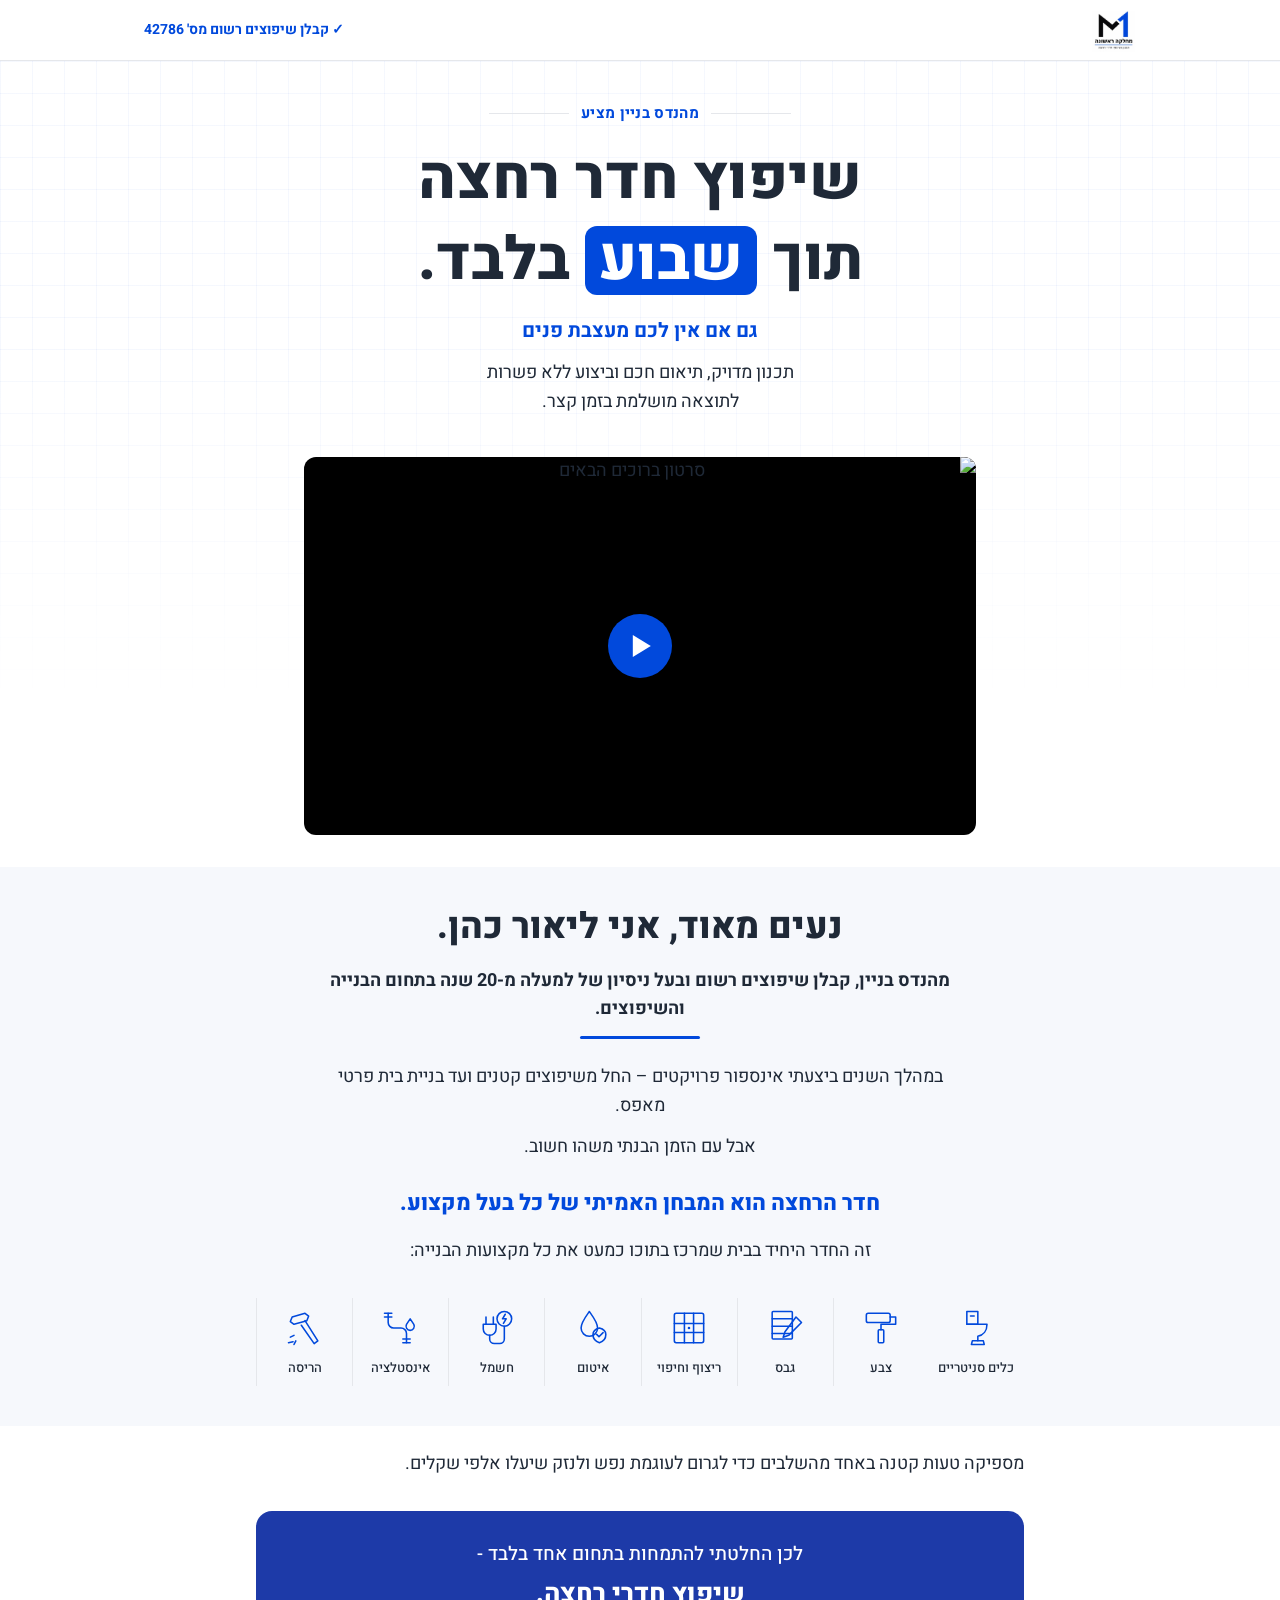
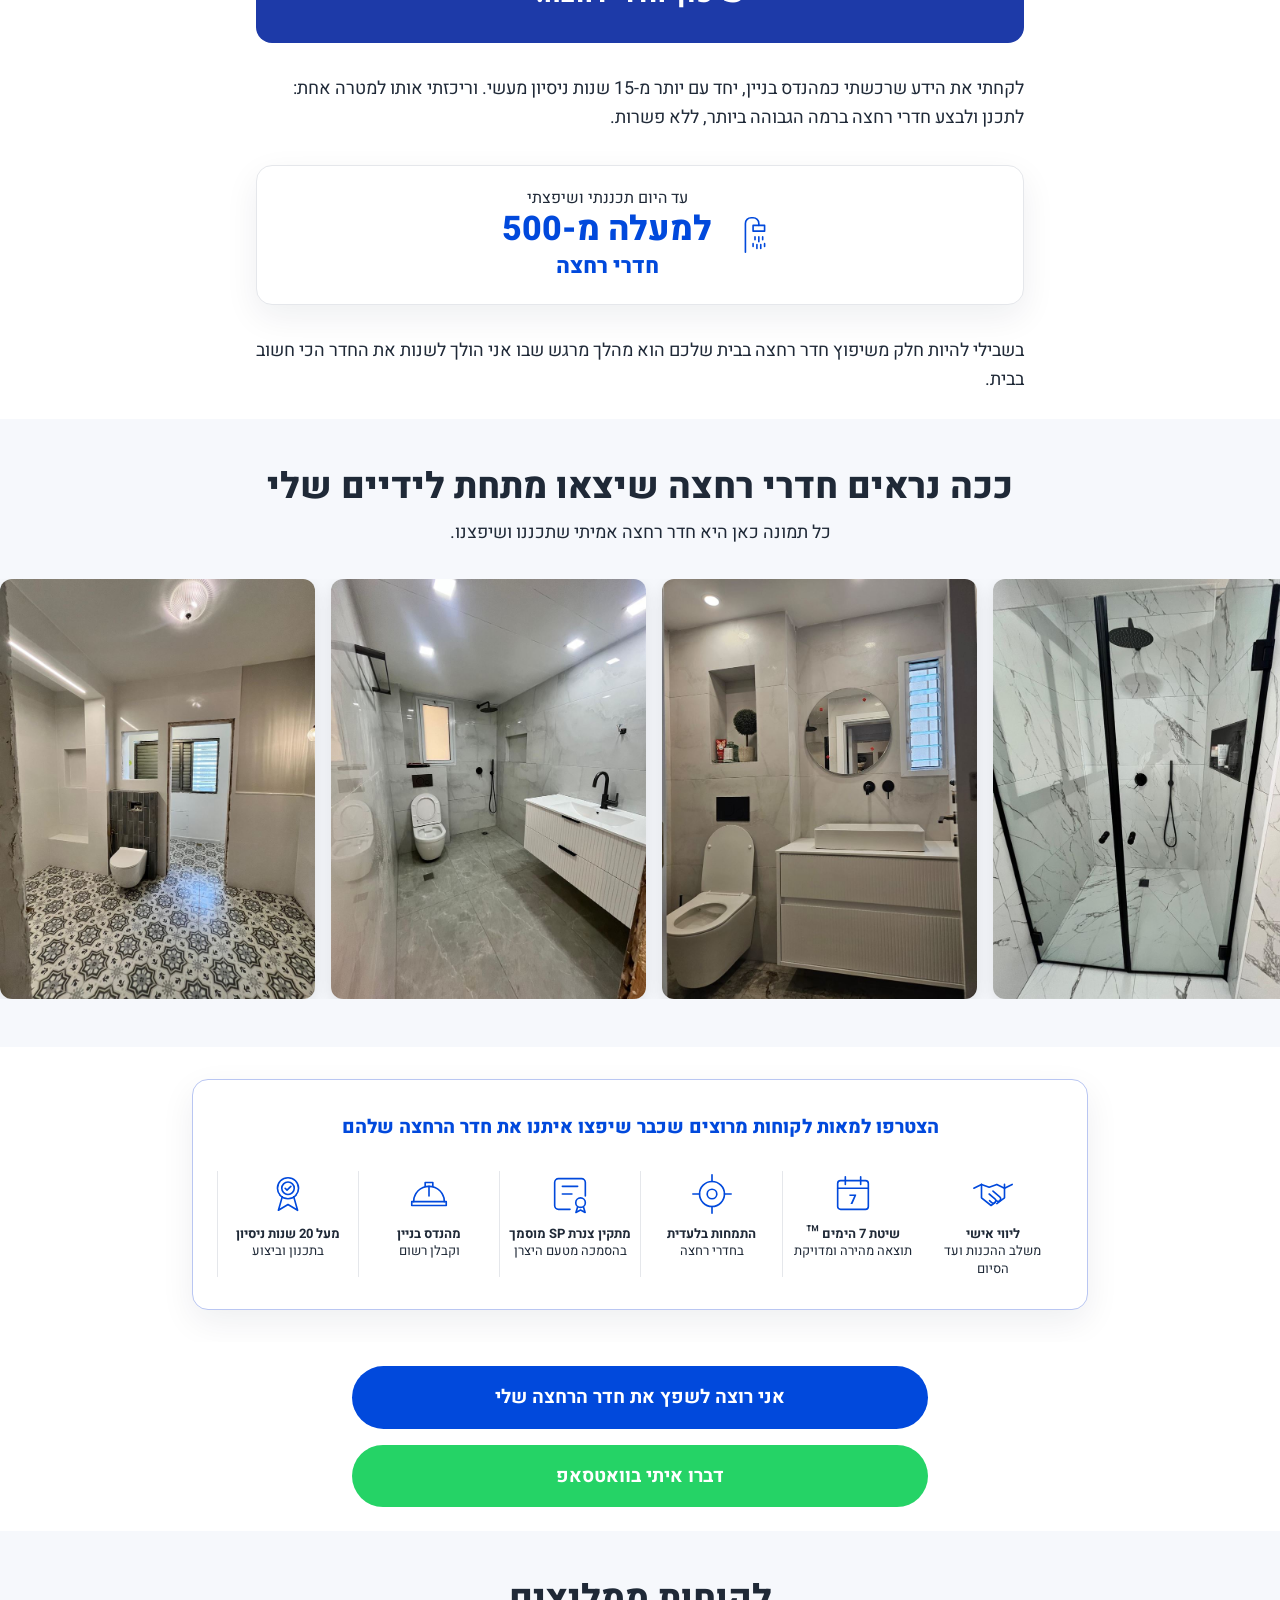
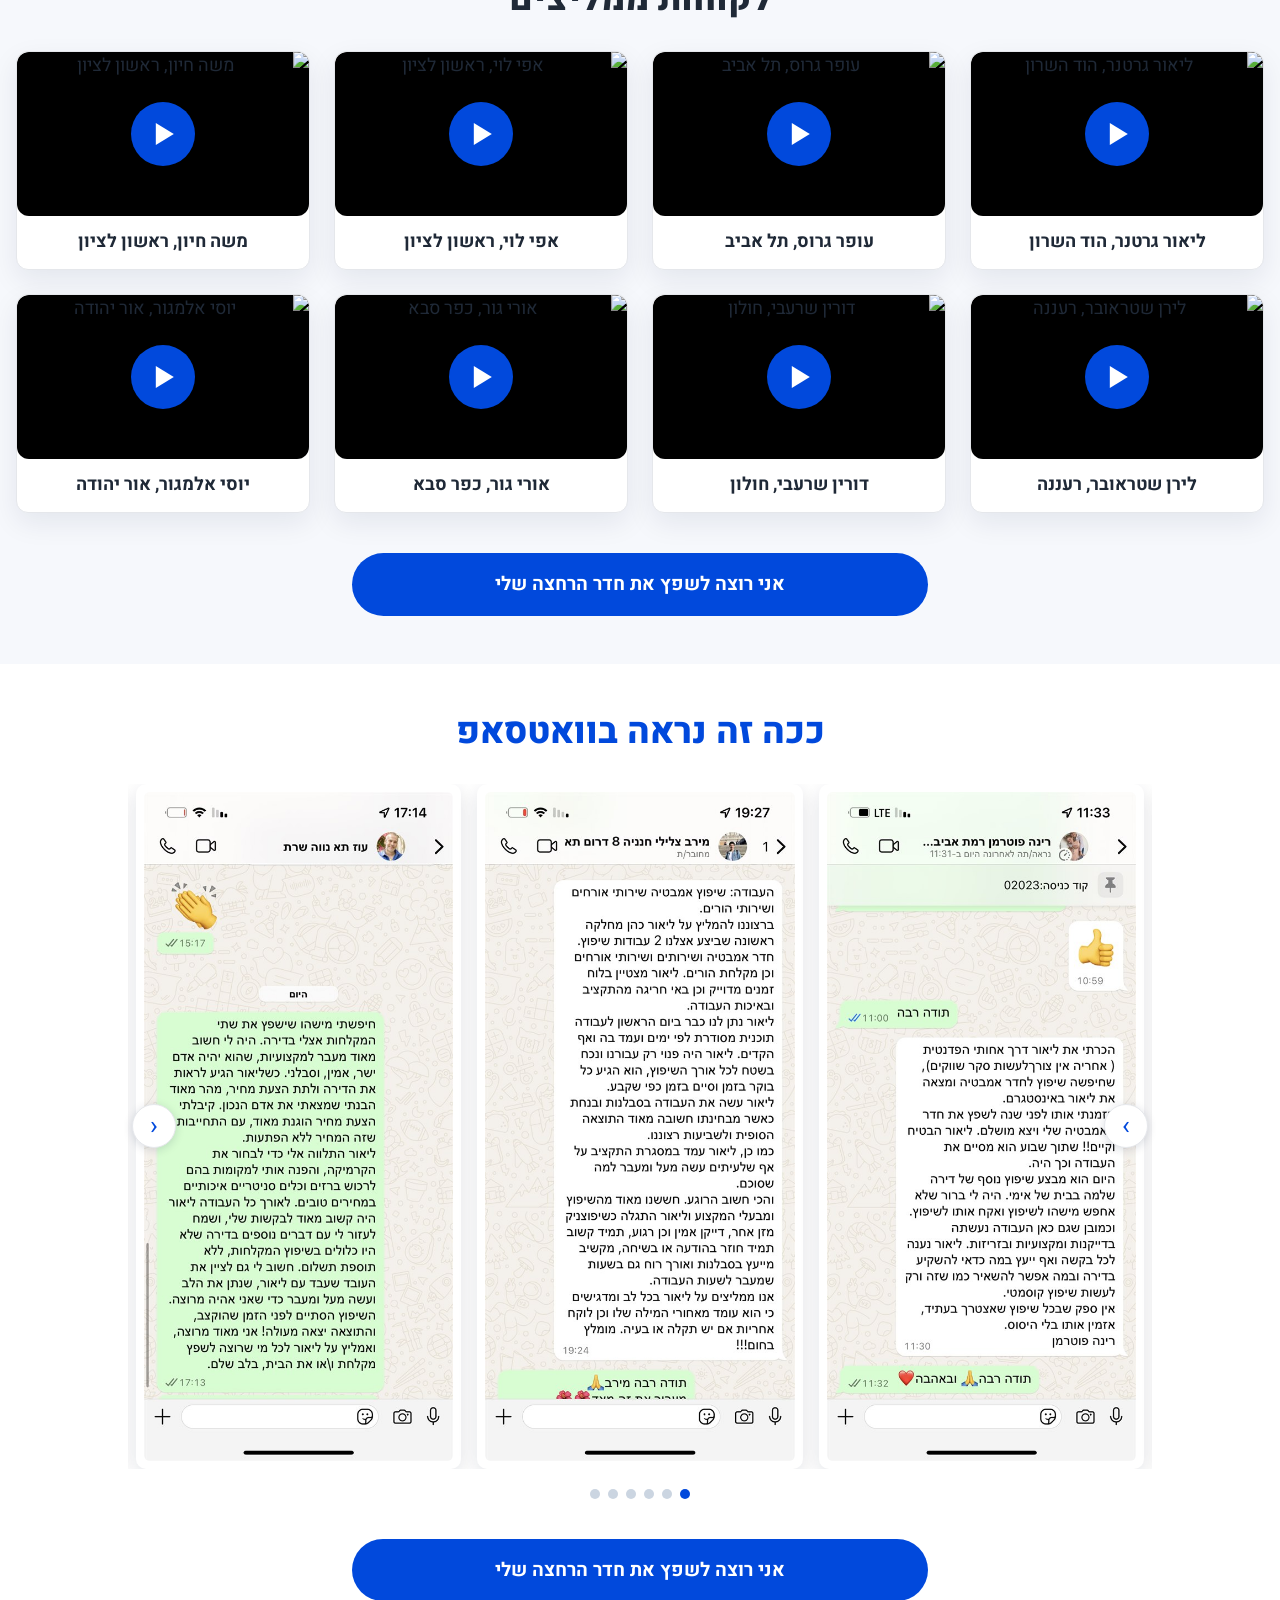
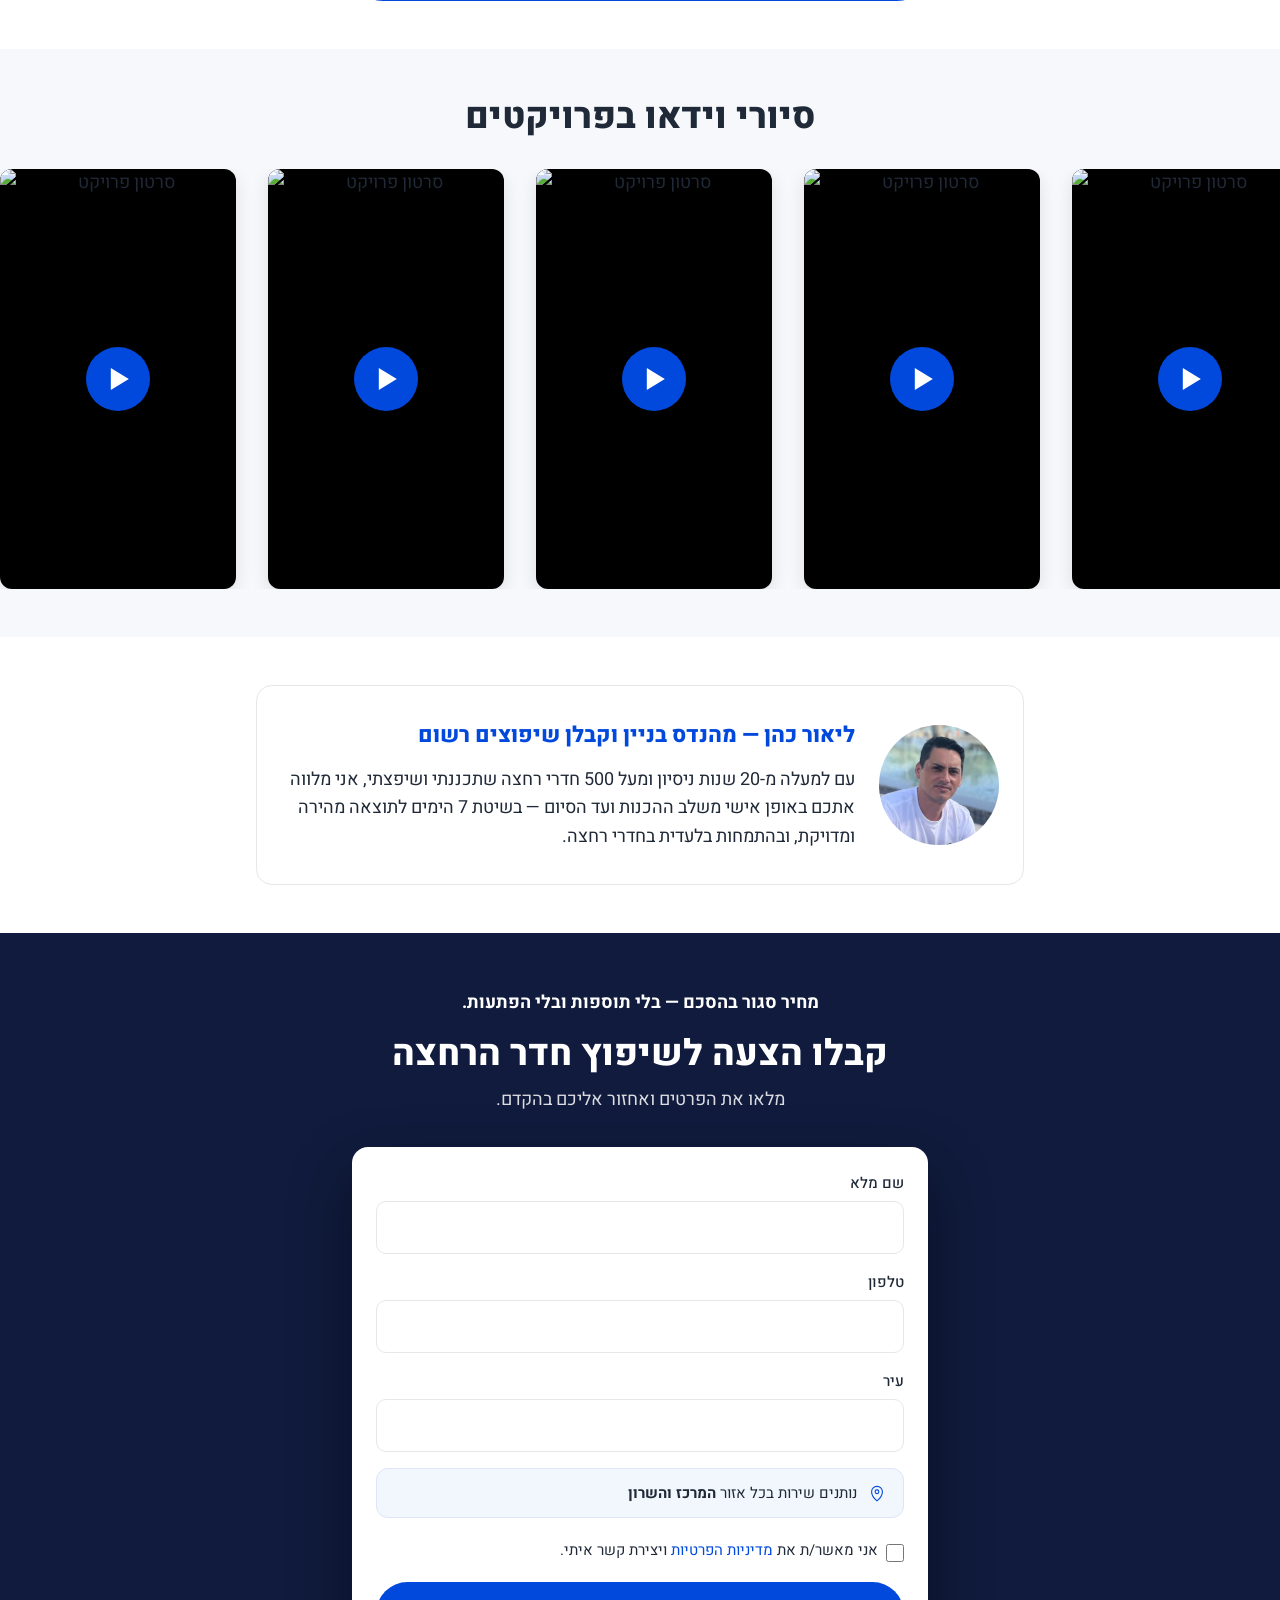
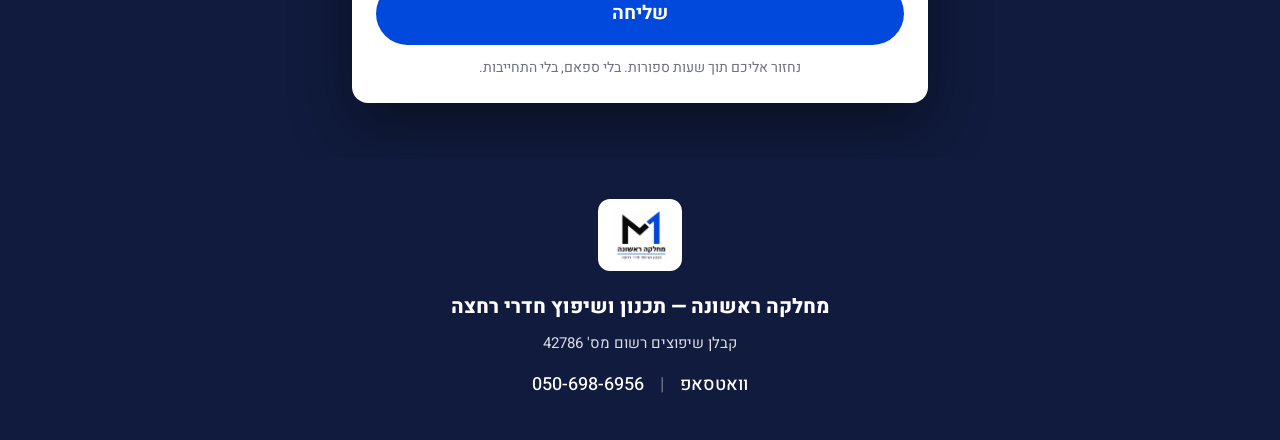
==== index.html @ b2133cfc "Thank-you: keep only prominent 24-hour line, drop redundant heading text" ====
<!doctype html>
<html lang="he" dir="rtl">
  <head>
    <meta charset="UTF-8" />
    <meta name="viewport" content="width=device-width, initial-scale=1.0" />
    <title>מחלקה ראשונה | שיפוץ חדרי רחצה תוך שבוע</title>
    <meta name="description" content="שיפוץ חדר רחצה מלא ומקצועי תוך שבוע בלבד. מהנדס בניין וקבלן שיפוצים רשום, מעל 20 שנות ניסיון, התמחות בלעדית בחדרי רחצה." />
    <link rel="icon" type="image/png" sizes="32x32" href="/favicon-32.png" />
    <link rel="apple-touch-icon" sizes="180x180" href="/apple-touch-icon.png" />
    <link rel="preconnect" href="https://fonts.googleapis.com" />
    <link rel="preconnect" href="https://fonts.gstatic.com" crossorigin />
    <link
      href="https://fonts.googleapis.com/css2?family=Heebo:wght@400;500;700;800&display=swap"
      rel="stylesheet"
    />
    <script type="module" crossorigin src="/assets/index-D8A6iz4Q.js"></script>
    <link rel="stylesheet" crossorigin href="/assets/index-aVDHWHj4.css">
  </head>
  <body>
    <div id="root"></div>
  </body>
</html>
---- assets/index-aVDHWHj4.css ----
*,:before,:after{--tw-border-spacing-x: 0;--tw-border-spacing-y: 0;--tw-translate-x: 0;--tw-translate-y: 0;--tw-rotate: 0;--tw-skew-x: 0;--tw-skew-y: 0;--tw-scale-x: 1;--tw-scale-y: 1;--tw-pan-x: ;--tw-pan-y: ;--tw-pinch-zoom: ;--tw-scroll-snap-strictness: proximity;--tw-gradient-from-position: ;--tw-gradient-via-position: ;--tw-gradient-to-position: ;--tw-ordinal: ;--tw-slashed-zero: ;--tw-numeric-figure: ;--tw-numeric-spacing: ;--tw-numeric-fraction: ;--tw-ring-inset: ;--tw-ring-offset-width: 0px;--tw-ring-offset-color: #fff;--tw-ring-color: rgb(59 130 246 / .5);--tw-ring-offset-shadow: 0 0 #0000;--tw-ring-shadow: 0 0 #0000;--tw-shadow: 0 0 #0000;--tw-shadow-colored: 0 0 #0000;--tw-blur: ;--tw-brightness: ;--tw-contrast: ;--tw-grayscale: ;--tw-hue-rotate: ;--tw-invert: ;--tw-saturate: ;--tw-sepia: ;--tw-drop-shadow: ;--tw-backdrop-blur: ;--tw-backdrop-brightness: ;--tw-backdrop-contrast: ;--tw-backdrop-grayscale: ;--tw-backdrop-hue-rotate: ;--tw-backdrop-invert: ;--tw-backdrop-opacity: ;--tw-backdrop-saturate: ;--tw-backdrop-sepia: ;--tw-contain-size: ;--tw-contain-layout: ;--tw-contain-paint: ;--tw-contain-style: }::backdrop{--tw-border-spacing-x: 0;--tw-border-spacing-y: 0;--tw-translate-x: 0;--tw-translate-y: 0;--tw-rotate: 0;--tw-skew-x: 0;--tw-skew-y: 0;--tw-scale-x: 1;--tw-scale-y: 1;--tw-pan-x: ;--tw-pan-y: ;--tw-pinch-zoom: ;--tw-scroll-snap-strictness: proximity;--tw-gradient-from-position: ;--tw-gradient-via-position: ;--tw-gradient-to-position: ;--tw-ordinal: ;--tw-slashed-zero: ;--tw-numeric-figure: ;--tw-numeric-spacing: ;--tw-numeric-fraction: ;--tw-ring-inset: ;--tw-ring-offset-width: 0px;--tw-ring-offset-color: #fff;--tw-ring-color: rgb(59 130 246 / .5);--tw-ring-offset-shadow: 0 0 #0000;--tw-ring-shadow: 0 0 #0000;--tw-shadow: 0 0 #0000;--tw-shadow-colored: 0 0 #0000;--tw-blur: ;--tw-brightness: ;--tw-contrast: ;--tw-grayscale: ;--tw-hue-rotate: ;--tw-invert: ;--tw-saturate: ;--tw-sepia: ;--tw-drop-shadow: ;--tw-backdrop-blur: ;--tw-backdrop-brightness: ;--tw-backdrop-contrast: ;--tw-backdrop-grayscale: ;--tw-backdrop-hue-rotate: ;--tw-backdrop-invert: ;--tw-backdrop-opacity: ;--tw-backdrop-saturate: ;--tw-backdrop-sepia: ;--tw-contain-size: ;--tw-contain-layout: ;--tw-contain-paint: ;--tw-contain-style: }*,:before,:after{box-sizing:border-box;border-width:0;border-style:solid;border-color:#e5e7eb}:before,:after{--tw-content: ""}html,:host{line-height:1.5;-webkit-text-size-adjust:100%;-moz-tab-size:4;-o-tab-size:4;tab-size:4;font-family:ui-sans-serif,system-ui,sans-serif,"Apple Color Emoji","Segoe UI Emoji",Segoe UI Symbol,"Noto Color Emoji";font-feature-settings:normal;font-variation-settings:normal;-webkit-tap-highlight-color:transparent}body{margin:0;line-height:inherit}hr{height:0;color:inherit;border-top-width:1px}abbr:where([title]){-webkit-text-decoration:underline dotted;text-decoration:underline dotted}h1,h2,h3,h4,h5,h6{font-size:inherit;font-weight:inherit}a{color:inherit;text-decoration:inherit}b,strong{font-weight:bolder}code,kbd,samp,pre{font-family:ui-monospace,SFMono-Regular,Menlo,Monaco,Consolas,Liberation Mono,Courier New,monospace;font-feature-settings:normal;font-variation-settings:normal;font-size:1em}small{font-size:80%}sub,sup{font-size:75%;line-height:0;position:relative;vertical-align:baseline}sub{bottom:-.25em}sup{top:-.5em}table{text-indent:0;border-color:inherit;border-collapse:collapse}button,input,optgroup,select,textarea{font-family:inherit;font-feature-settings:inherit;font-variation-settings:inherit;font-size:100%;font-weight:inherit;line-height:inherit;letter-spacing:inherit;color:inherit;margin:0;padding:0}button,select{text-transform:none}button,input:where([type=button]),input:where([type=reset]),input:where([type=submit]){-webkit-appearance:button;background-color:transparent;background-image:none}:-moz-focusring{outline:auto}:-moz-ui-invalid{box-shadow:none}progress{vertical-align:baseline}::-webkit-inner-spin-button,::-webkit-outer-spin-button{height:auto}[type=search]{-webkit-appearance:textfield;outline-offset:-2px}::-webkit-search-decoration{-webkit-appearance:none}::-webkit-file-upload-button{-webkit-appearance:button;font:inherit}summary{display:list-item}blockquote,dl,dd,h1,h2,h3,h4,h5,h6,hr,figure,p,pre{margin:0}fieldset{margin:0;padding:0}legend{padding:0}ol,ul,menu{list-style:none;margin:0;padding:0}dialog{padding:0}textarea{resize:vertical}input::-moz-placeholder,textarea::-moz-placeholder{opacity:1;color:#9ca3af}input::placeholder,textarea::placeholder{opacity:1;color:#9ca3af}button,[role=button]{cursor:pointer}:disabled{cursor:default}img,svg,video,canvas,audio,iframe,embed,object{display:block;vertical-align:middle}img,video{max-width:100%;height:auto}[hidden]:where(:not([hidden=until-found])){display:none}.fixed{position:fixed}.absolute{position:absolute}.relative{position:relative}.sticky{position:sticky}.inset-0{top:0;right:0;bottom:0;left:0}.bottom-0{bottom:0}.left-0{left:0}.right-0{right:0}.top-0{top:0}.z-10{z-index:10}.z-50{z-index:50}.mx-auto{margin-left:auto;margin-right:auto}.my-8{margin-top:2rem;margin-bottom:2rem}.mb-4{margin-bottom:1rem}.mb-5{margin-bottom:1.25rem}.mb-6{margin-bottom:1.5rem}.mt-1{margin-top:.25rem}.mt-10{margin-top:2.5rem}.mt-2{margin-top:.5rem}.mt-3{margin-top:.75rem}.mt-4{margin-top:1rem}.mt-5{margin-top:1.25rem}.mt-6{margin-top:1.5rem}.mt-7{margin-top:1.75rem}.mt-8{margin-top:2rem}.block{display:block}.inline-block{display:inline-block}.flex{display:flex}.inline-flex{display:inline-flex}.grid{display:grid}.hidden{display:none}.h-9{height:2.25rem}.h-full{height:100%}.h-px{height:1px}.min-h-screen{min-height:100vh}.w-auto{width:auto}.w-full{width:100%}.max-w-2xl{max-width:42rem}.max-w-3xl{max-width:48rem}.max-w-4xl{max-width:56rem}.max-w-5xl{max-width:64rem}.max-w-7xl{max-width:80rem}.max-w-\[640px\]{max-width:640px}.max-w-lg{max-width:32rem}.max-w-xl{max-width:36rem}.max-w-xs{max-width:20rem}.flex-1{flex:1 1 0%}.shrink-0{flex-shrink:0}.transform{transform:translate(var(--tw-translate-x),var(--tw-translate-y)) rotate(var(--tw-rotate)) skew(var(--tw-skew-x)) skewY(var(--tw-skew-y)) scaleX(var(--tw-scale-x)) scaleY(var(--tw-scale-y))}.resize{resize:both}.grid-cols-1{grid-template-columns:repeat(1,minmax(0,1fr))}.grid-cols-2{grid-template-columns:repeat(2,minmax(0,1fr))}.grid-cols-4{grid-template-columns:repeat(4,minmax(0,1fr))}.flex-col{flex-direction:column}.items-start{align-items:flex-start}.items-center{align-items:center}.justify-center{justify-content:center}.justify-between{justify-content:space-between}.gap-2{gap:.5rem}.gap-2\.5{gap:.625rem}.gap-3{gap:.75rem}.gap-4{gap:1rem}.gap-5{gap:1.25rem}.gap-6{gap:1.5rem}.gap-y-7{row-gap:1.75rem}.divide-x>:not([hidden])~:not([hidden]){--tw-divide-x-reverse: 0;border-right-width:calc(1px * var(--tw-divide-x-reverse));border-left-width:calc(1px * calc(1 - var(--tw-divide-x-reverse)))}.divide-\[\#e5e7eb\]>:not([hidden])~:not([hidden]){--tw-divide-opacity: 1;border-color:rgb(229 231 235 / var(--tw-divide-opacity, 1))}.overflow-hidden{overflow:hidden}.rounded-2xl{border-radius:1rem}.rounded-full{border-radius:9999px}.rounded-xl{border-radius:.75rem}.border{border-width:1px}.bg-white{--tw-bg-opacity: 1;background-color:rgb(255 255 255 / var(--tw-bg-opacity, 1))}.px-2{padding-left:.5rem;padding-right:.5rem}.px-4{padding-left:1rem;padding-right:1rem}.px-6{padding-left:1.5rem;padding-right:1.5rem}.py-10{padding-top:2.5rem;padding-bottom:2.5rem}.py-12{padding-top:3rem;padding-bottom:3rem}.py-14{padding-top:3.5rem;padding-bottom:3.5rem}.py-2{padding-top:.5rem;padding-bottom:.5rem}.py-20{padding-top:5rem;padding-bottom:5rem}.py-3{padding-top:.75rem;padding-bottom:.75rem}.py-4{padding-top:1rem;padding-bottom:1rem}.py-5{padding-top:1.25rem;padding-bottom:1.25rem}.py-6{padding-top:1.5rem;padding-bottom:1.5rem}.py-7{padding-top:1.75rem;padding-bottom:1.75rem}.py-8{padding-top:2rem;padding-bottom:2rem}.pb-20{padding-bottom:5rem}.pb-8{padding-bottom:2rem}.pt-10{padding-top:2.5rem}.text-left{text-align:left}.text-center{text-align:center}.font-heebo{font-family:Heebo,sans-serif}.text-3xl{font-size:1.875rem;line-height:2.25rem}.text-4xl{font-size:2.25rem;line-height:2.5rem}.blur{--tw-blur: blur(8px);filter:var(--tw-blur) var(--tw-brightness) var(--tw-contrast) var(--tw-grayscale) var(--tw-hue-rotate) var(--tw-invert) var(--tw-saturate) var(--tw-sepia) var(--tw-drop-shadow)}.transition{transition-property:color,background-color,border-color,text-decoration-color,fill,stroke,opacity,box-shadow,transform,filter,backdrop-filter;transition-timing-function:cubic-bezier(.4,0,.2,1);transition-duration:.15s}:root{--brand-blue: #0149dc;--bg-white: #ffffff;--bg-ice: #f6f8fc;--bg-navy: #101b3d}.hero-blueprint{position:relative;background-color:var(--bg-white)}.hero-blueprint:before{content:"";position:absolute;top:0;right:0;bottom:0;left:0;z-index:0;background-image:linear-gradient(to right,rgba(1,73,220,.04) 1px,transparent 1px),linear-gradient(to bottom,rgba(1,73,220,.04) 1px,transparent 1px);background-size:32px 32px;-webkit-mask-image:linear-gradient(to bottom,#000 0%,#000 35%,transparent 80%);mask-image:linear-gradient(to bottom,#000 0%,#000 35%,transparent 80%);pointer-events:none}html{scroll-behavior:smooth}body{margin:0;font-family:Heebo,sans-serif;color:#1f2937;font-size:18px;line-height:1.6;background:#fff;-webkit-font-smoothing:antialiased}*{box-sizing:border-box}.playbtn{width:64px;height:64px;border-radius:9999px;background:var(--brand-blue);box-shadow:0 6px 18px #0000004d;position:relative;transition:transform .15s ease}.playbtn-wrap:hover .playbtn{transform:scale(1.08)}.playbtn:after{content:"";position:absolute;top:50%;left:50%;transform:translate(-40%,-50%);width:0;height:0;border-style:solid;border-width:11px 0 11px 18px;border-color:transparent transparent transparent #ffffff}.marquee-viewport{width:100%;overflow:hidden}.marquee-track{display:flex;flex-wrap:nowrap;width:-moz-max-content;width:max-content;animation-name:marquee-rtl;animation-timing-function:linear;animation-iteration-count:infinite;will-change:transform}.marquee-viewport:hover .marquee-track{animation-play-state:paused}.marquee-item{flex:0 0 auto;width:210px;height:280px;margin-right:16px;border:none;padding:0;background:transparent;border-radius:12px;overflow:hidden;box-shadow:0 6px 18px #0000001a;cursor:pointer}.marquee-item img{width:100%;height:100%;display:block;-o-object-fit:cover;object-fit:cover;transition:transform .3s ease}.marquee-item:hover img{transform:scale(1.03)}@media (min-width: 768px){.marquee-item{width:315px;height:420px}}@keyframes marquee-rtl{0%{transform:translate(0)}to{transform:translate(calc(-1 * var(--seq-width, 0px)))}}@media (prefers-reduced-motion: reduce){.marquee-track{animation:none;transform:none!important}.marquee-viewport{overflow-x:auto}}.wa-carousel{width:100%;overflow:hidden}.wa-track{display:flex;flex-wrap:nowrap;width:100%;will-change:transform}.wa-slide{flex:0 0 calc(100% / var(--vc, 3));max-width:calc(100% / var(--vc, 3));padding:0 8px;box-sizing:border-box}.wa-frame{display:block;width:100%;padding:8px;background:#fff;border:none;border-radius:10px;box-shadow:0 6px 20px #101b3d1f;cursor:pointer;position:relative;transition:transform .25s ease,box-shadow .25s ease}.wa-frame img{display:block;width:100%;height:auto;border-radius:6px}.wa-frame:hover{transform:scale(1.02);box-shadow:0 12px 30px #101b3d33}.wa-zoom{position:absolute;top:16px;left:16px;width:30px;height:30px;border-radius:9999px;background:#fffffff2;display:flex;align-items:center;justify-content:center;box-shadow:0 2px 8px #00000026;opacity:0;transition:opacity .2s ease;pointer-events:none}.wa-frame:hover .wa-zoom{opacity:1}.vmarquee-viewport{width:100%;overflow:hidden}.vmarquee-viewport.is-scrolling{overflow-x:auto;scroll-snap-type:x mandatory;-webkit-overflow-scrolling:touch}.vmarquee-track{display:flex;flex-wrap:nowrap;width:-moz-max-content;width:max-content;animation-name:marquee-rtl;animation-timing-function:linear;animation-iteration-count:infinite;will-change:transform}.vmarquee-viewport:hover .vmarquee-track,.vmarquee-viewport.is-scrolling .vmarquee-track{animation-play-state:paused}.video-card{position:relative;flex:0 0 auto;width:236px;height:420px;margin-right:32px;scroll-snap-align:center;border:none;padding:0;background:#000;border-radius:12px;overflow:hidden;box-shadow:0 6px 18px #0000001a;cursor:pointer}.video-thumb{width:100%;height:100%;-o-object-fit:cover;object-fit:cover;display:block}.video-play{position:absolute;top:0;right:0;bottom:0;left:0;display:flex;align-items:center;justify-content:center}@media (max-width: 767px){.video-card{width:200px;height:356px}}@media (prefers-reduced-motion: reduce){.vmarquee-track{animation:none;transform:none!important}.vmarquee-viewport{overflow-x:auto;scroll-snap-type:x mandatory}}.focus\:border-\[color\:var\(--brand-blue\)\]:focus{border-color:var(--brand-blue)}.focus\:outline-none:focus{outline:2px solid transparent;outline-offset:2px}@media (min-width: 640px){.sm\:grid-cols-2{grid-template-columns:repeat(2,minmax(0,1fr))}.sm\:flex-row{flex-direction:row}.sm\:text-right{text-align:right}}@media (min-width: 768px){.md\:flex{display:flex}.md\:hidden{display:none}.md\:h-11{height:2.75rem}.md\:grid-cols-3{grid-template-columns:repeat(3,minmax(0,1fr))}.md\:pb-0{padding-bottom:0}.md\:text-4xl{font-size:2.25rem;line-height:2.5rem}.md\:text-6xl{font-size:3.75rem;line-height:1}}@media (min-width: 1024px){.lg\:flex{display:flex}.lg\:hidden{display:none}.lg\:grid-cols-4{grid-template-columns:repeat(4,minmax(0,1fr))}}
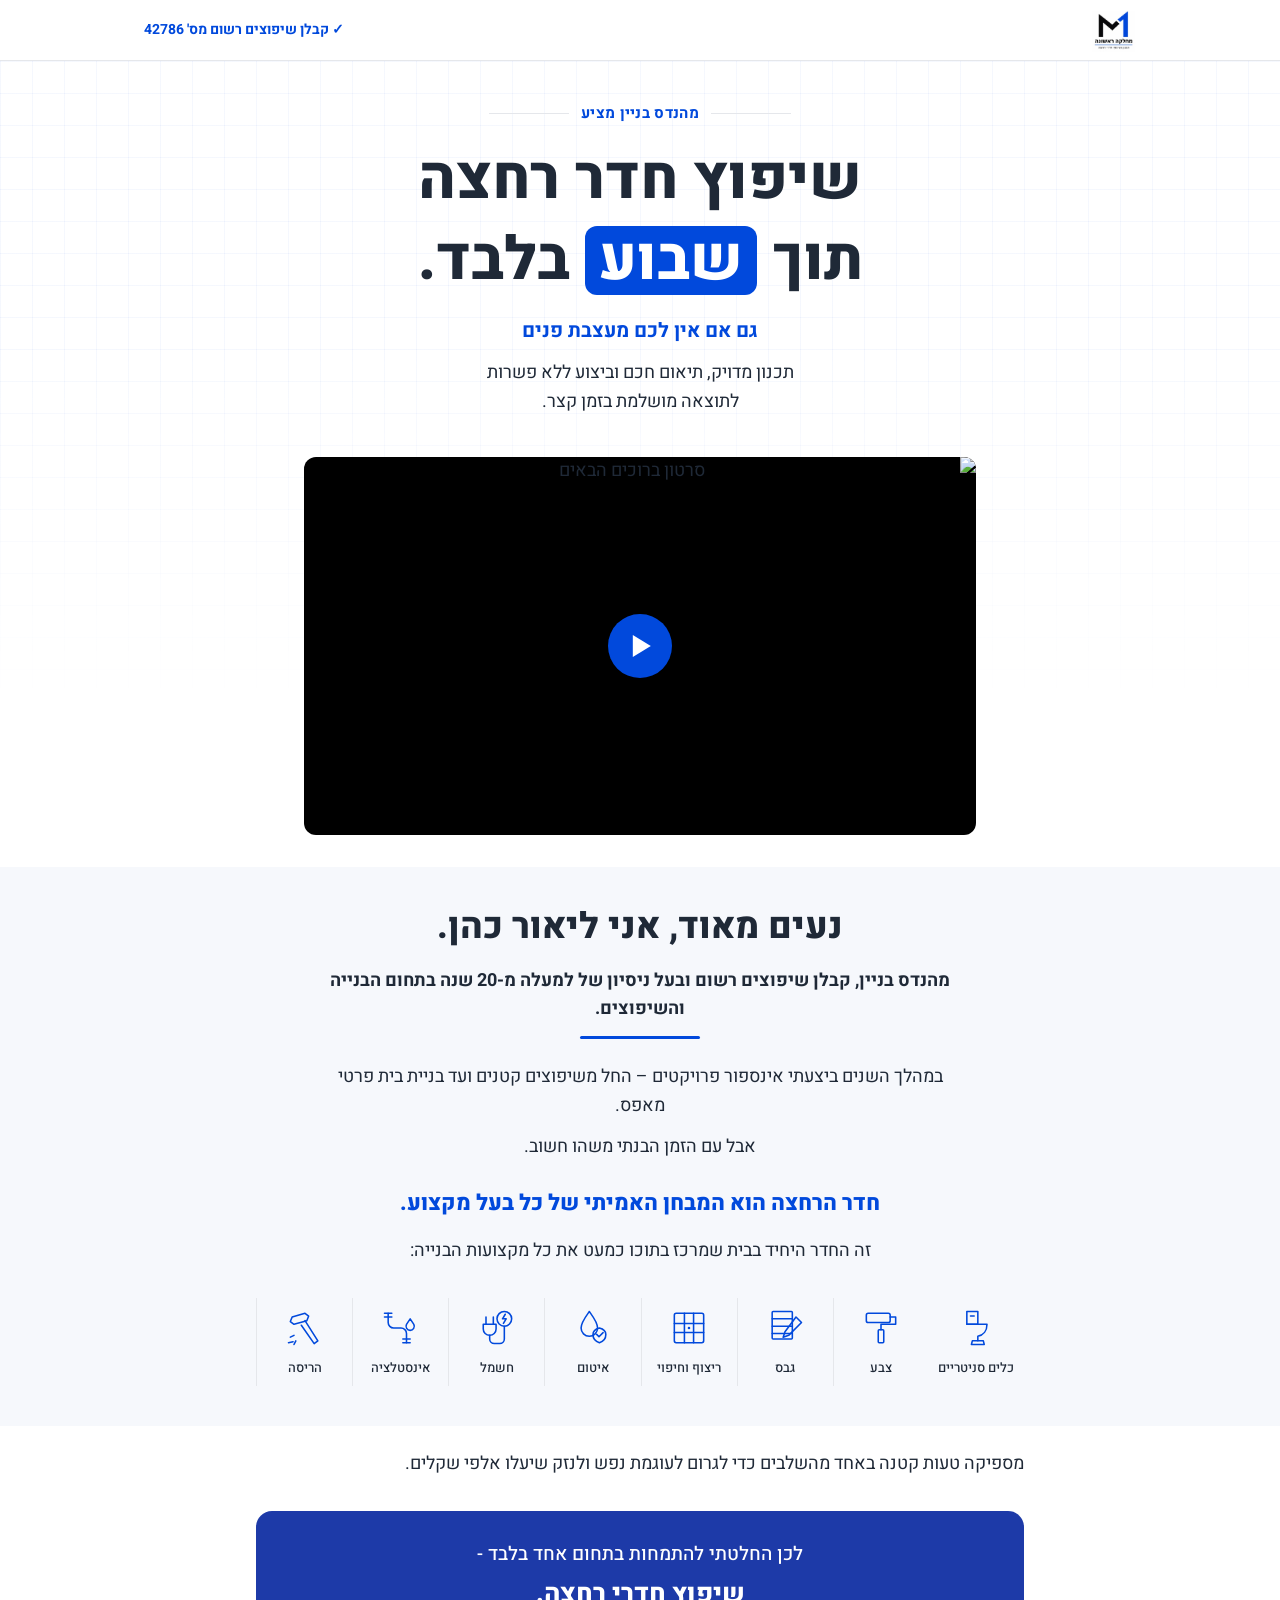
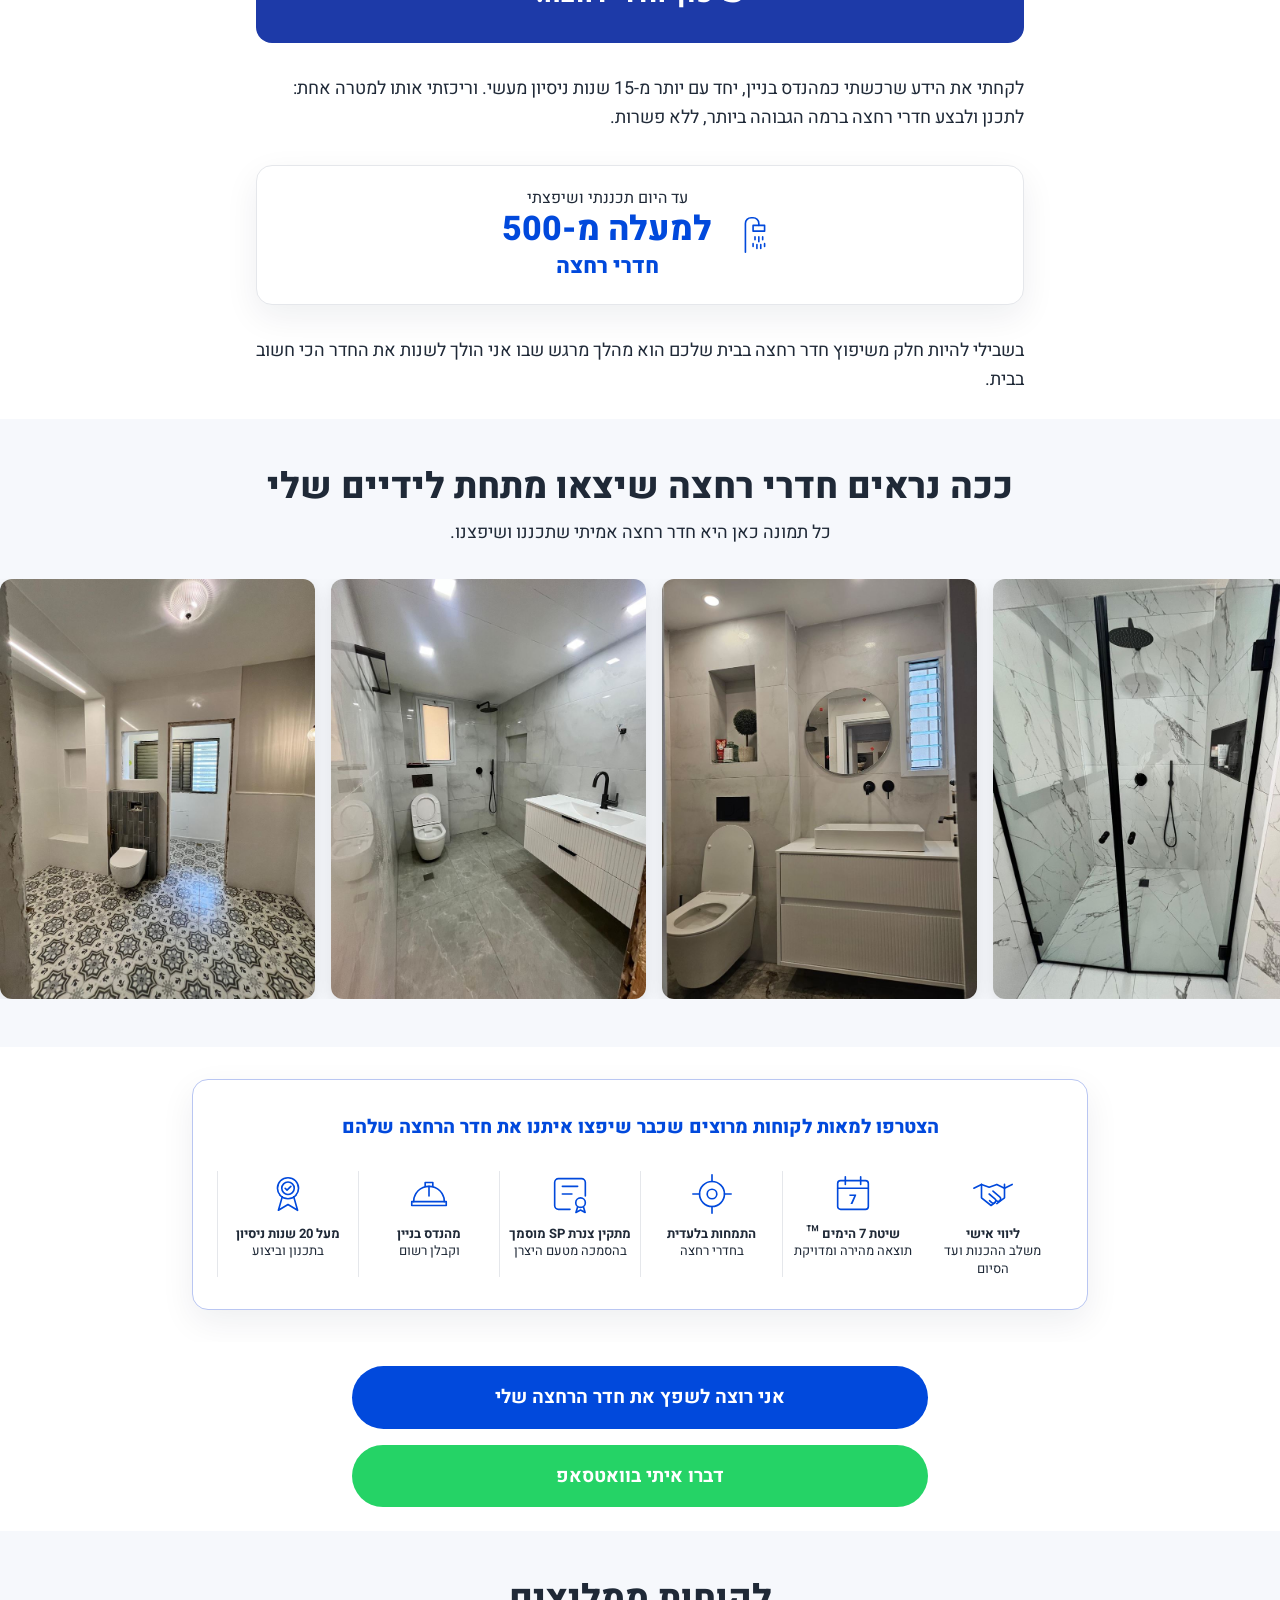
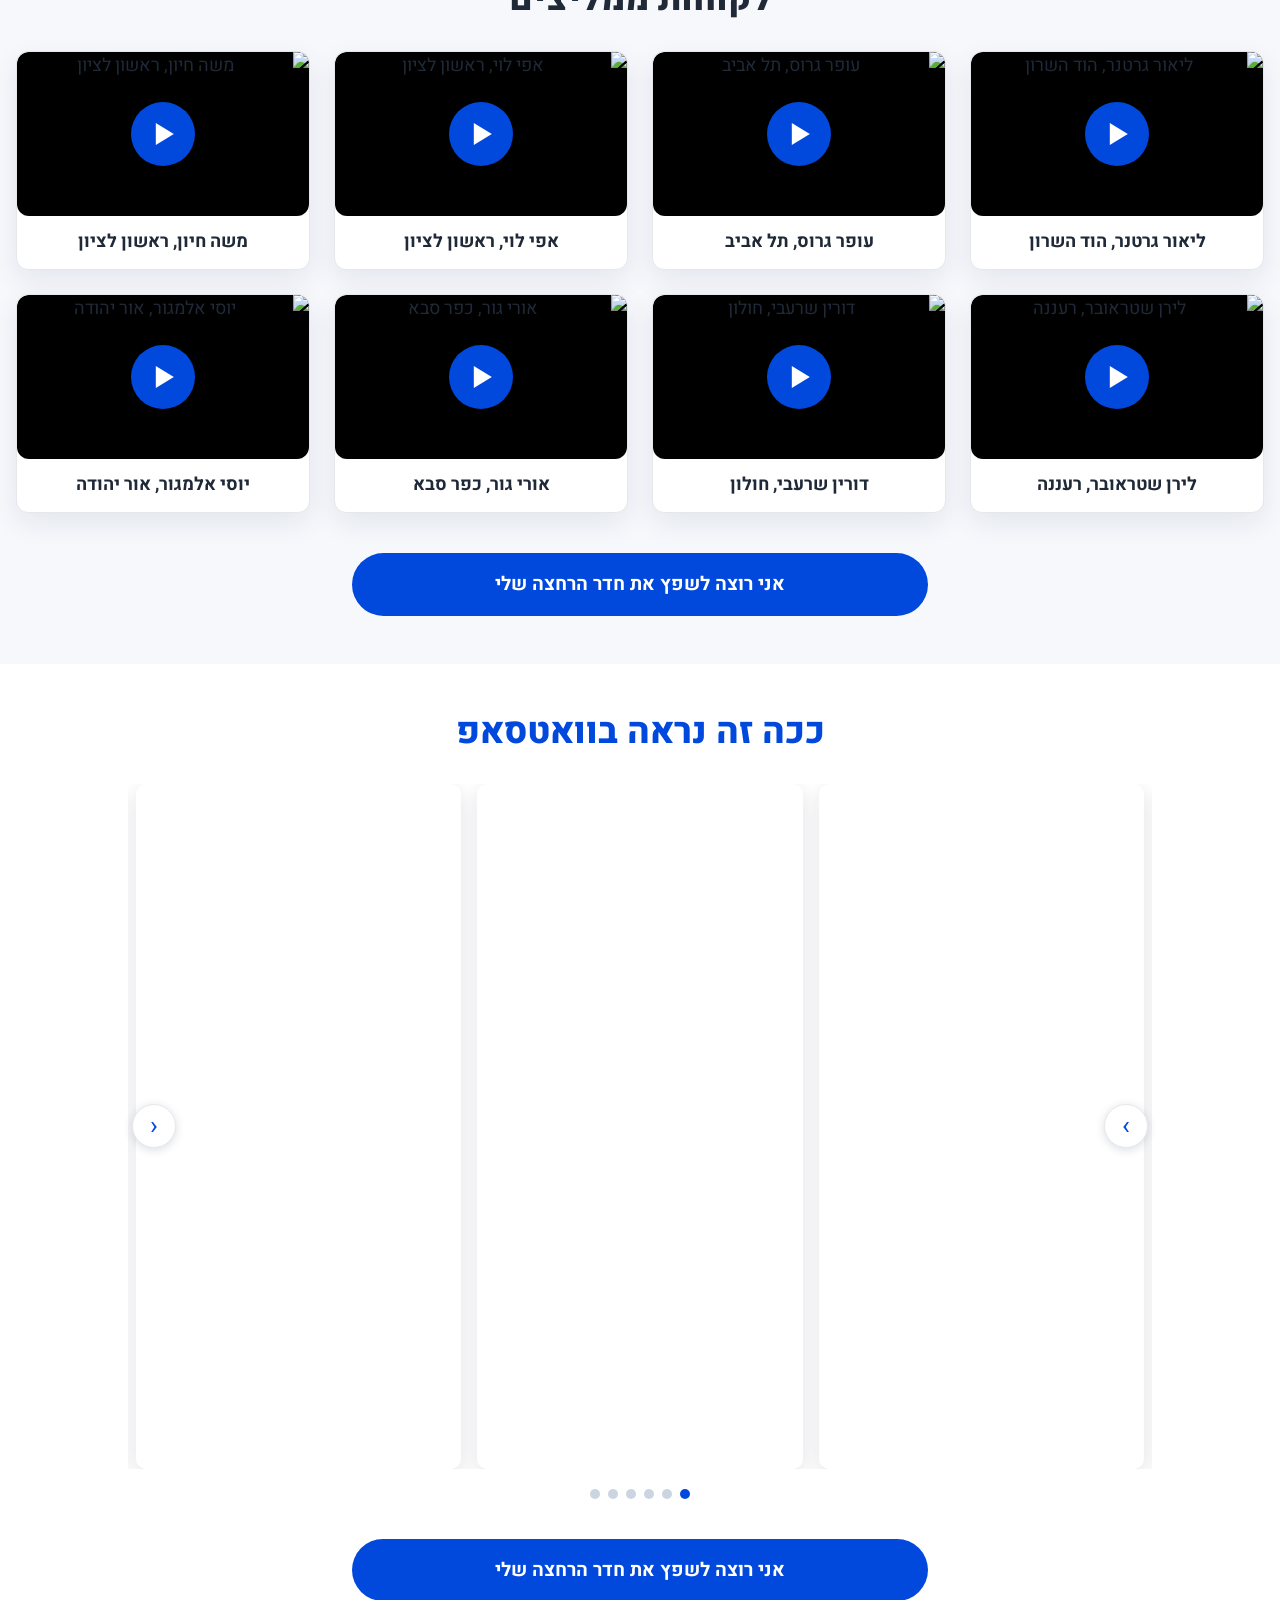
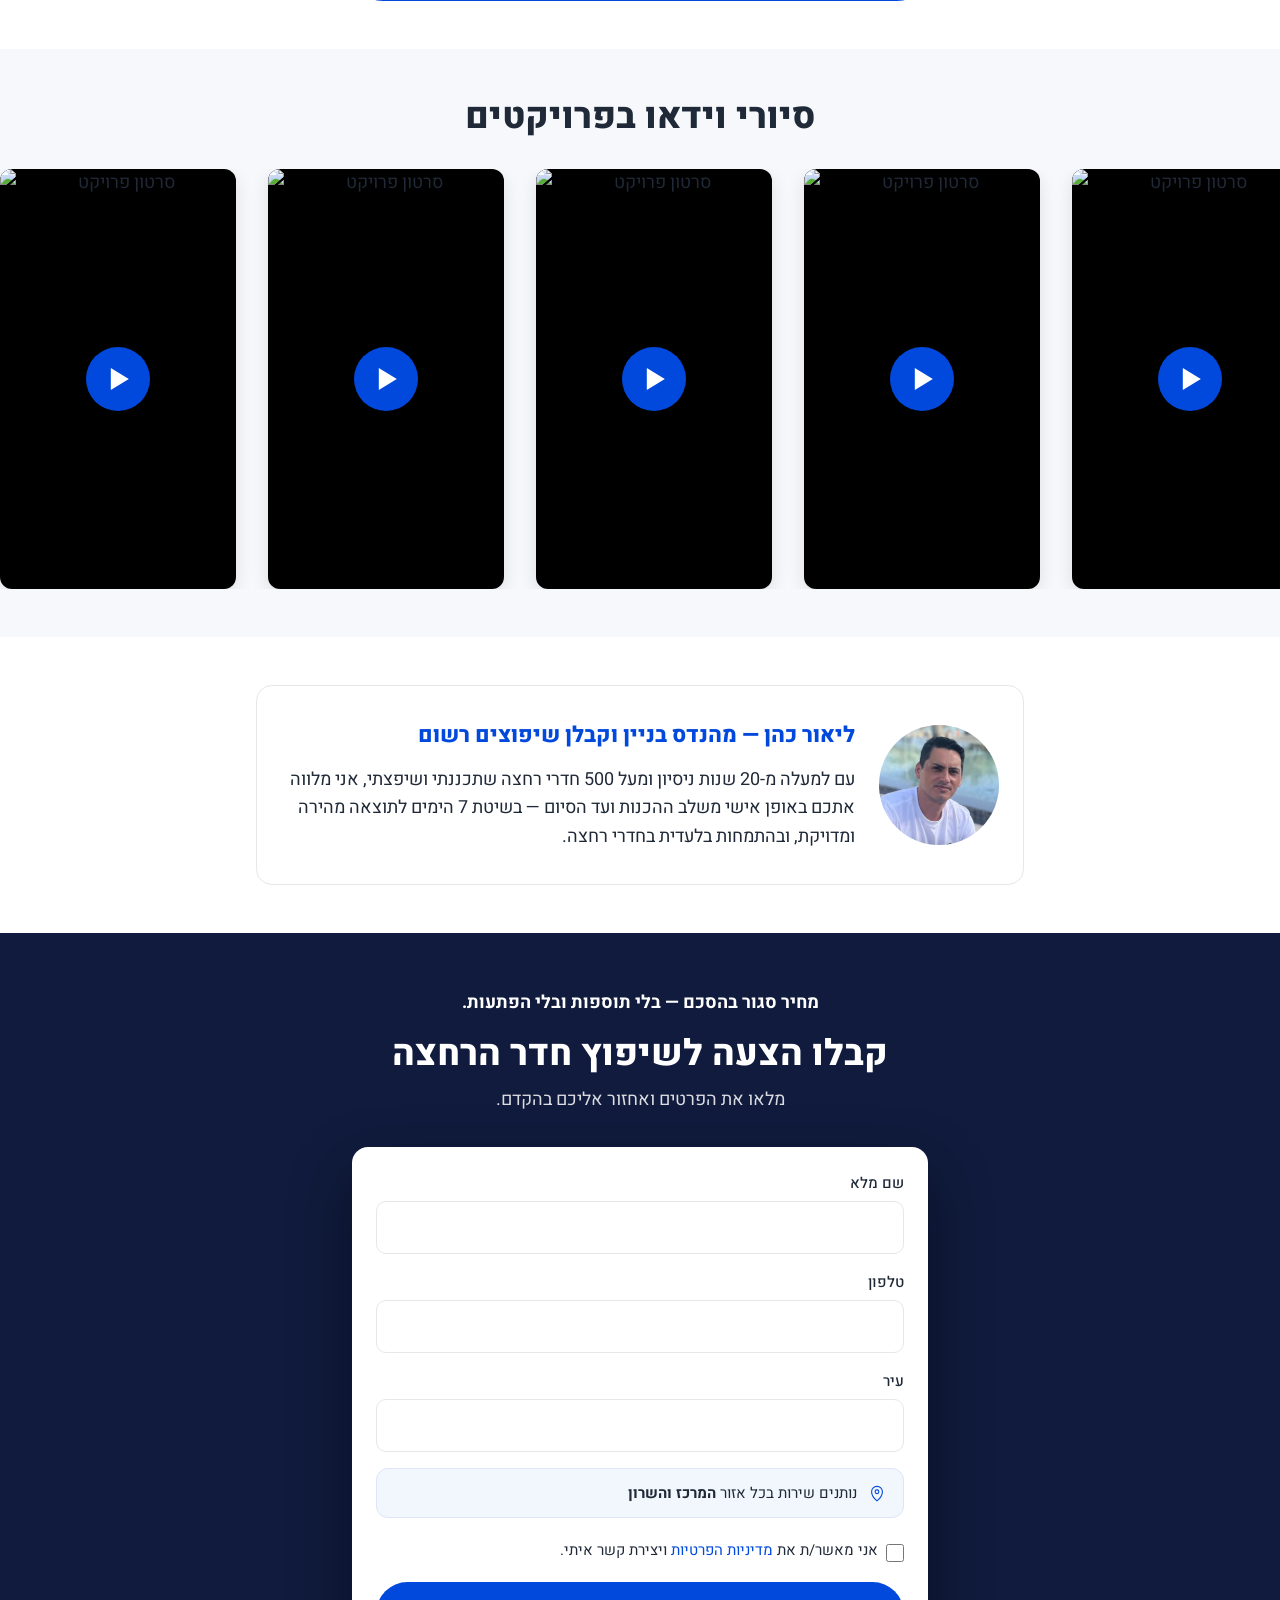
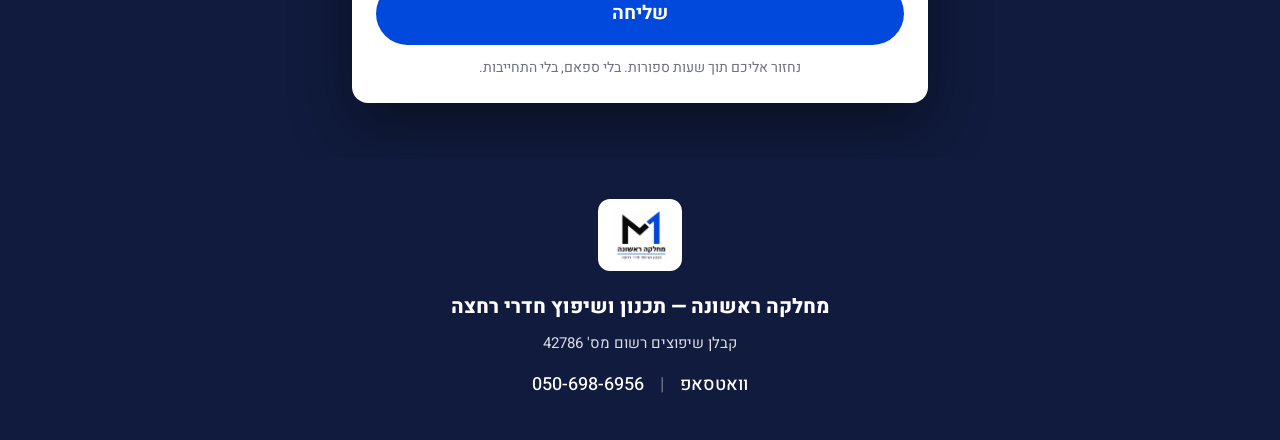
==== commit 3c61dc85: "תגיות שיתוף: הקישור מייצר כרטיס עם צילום ראש הדף Co-Authored-By: Claude Opus 5 (1M context) <noreply" ====
--- a/index.html
+++ b/index.html
@@ -5,6 +5,25 @@
     <meta name="viewport" content="width=device-width, initial-scale=1.0" />
     <title>מחלקה ראשונה | שיפוץ חדרי רחצה תוך שבוע</title>
     <meta name="description" content="שיפוץ חדר רחצה מלא ומקצועי תוך שבוע בלבד. מהנדס בניין וקבלן שיפוצים רשום, מעל 20 שנות ניסיון, התמחות בלעדית בחדרי רחצה." />
+    <link rel="canonical" href="https://ml.firstclassco.co.il/" />
+
+    <!-- תצוגת הקישור בוואטסאפ וברשתות: צילום ראש הדף עצמו, 1200 על 630. -->
+    <meta property="og:type" content="website" />
+    <meta property="og:locale" content="he_IL" />
+    <meta property="og:site_name" content="מחלקה ראשונה" />
+    <meta property="og:title" content="מחלקה ראשונה | שיפוץ חדרי רחצה תוך שבוע" />
+    <meta property="og:description" content="שיפוץ חדר רחצה מלא ומקצועי תוך שבוע בלבד. מהנדס בניין וקבלן שיפוצים רשום, מעל 20 שנות ניסיון, התמחות בלעדית בחדרי רחצה." />
+    <meta property="og:url" content="https://ml.firstclassco.co.il/" />
+    <meta property="og:image" content="https://ml.firstclassco.co.il/og-hero.jpg" />
+    <meta property="og:image:type" content="image/jpeg" />
+    <meta property="og:image:width" content="1200" />
+    <meta property="og:image:height" content="630" />
+    <meta property="og:image:alt" content="שיפוץ חדר רחצה תוך שבוע בלבד. מחלקה ראשונה, קבלן שיפוצים רשום מספר 42786." />
+    <meta name="twitter:card" content="summary_large_image" />
+    <meta name="twitter:title" content="מחלקה ראשונה | שיפוץ חדרי רחצה תוך שבוע" />
+    <meta name="twitter:description" content="שיפוץ חדר רחצה מלא ומקצועי תוך שבוע בלבד. מהנדס בניין וקבלן שיפוצים רשום, מעל 20 שנות ניסיון, התמחות בלעדית בחדרי רחצה." />
+    <meta name="twitter:image" content="https://ml.firstclassco.co.il/og-hero.jpg" />
+
     <link rel="icon" type="image/png" sizes="32x32" href="/favicon-32.png" />
     <link rel="apple-touch-icon" sizes="180x180" href="/apple-touch-icon.png" />
     <link rel="preconnect" href="https://fonts.googleapis.com" />
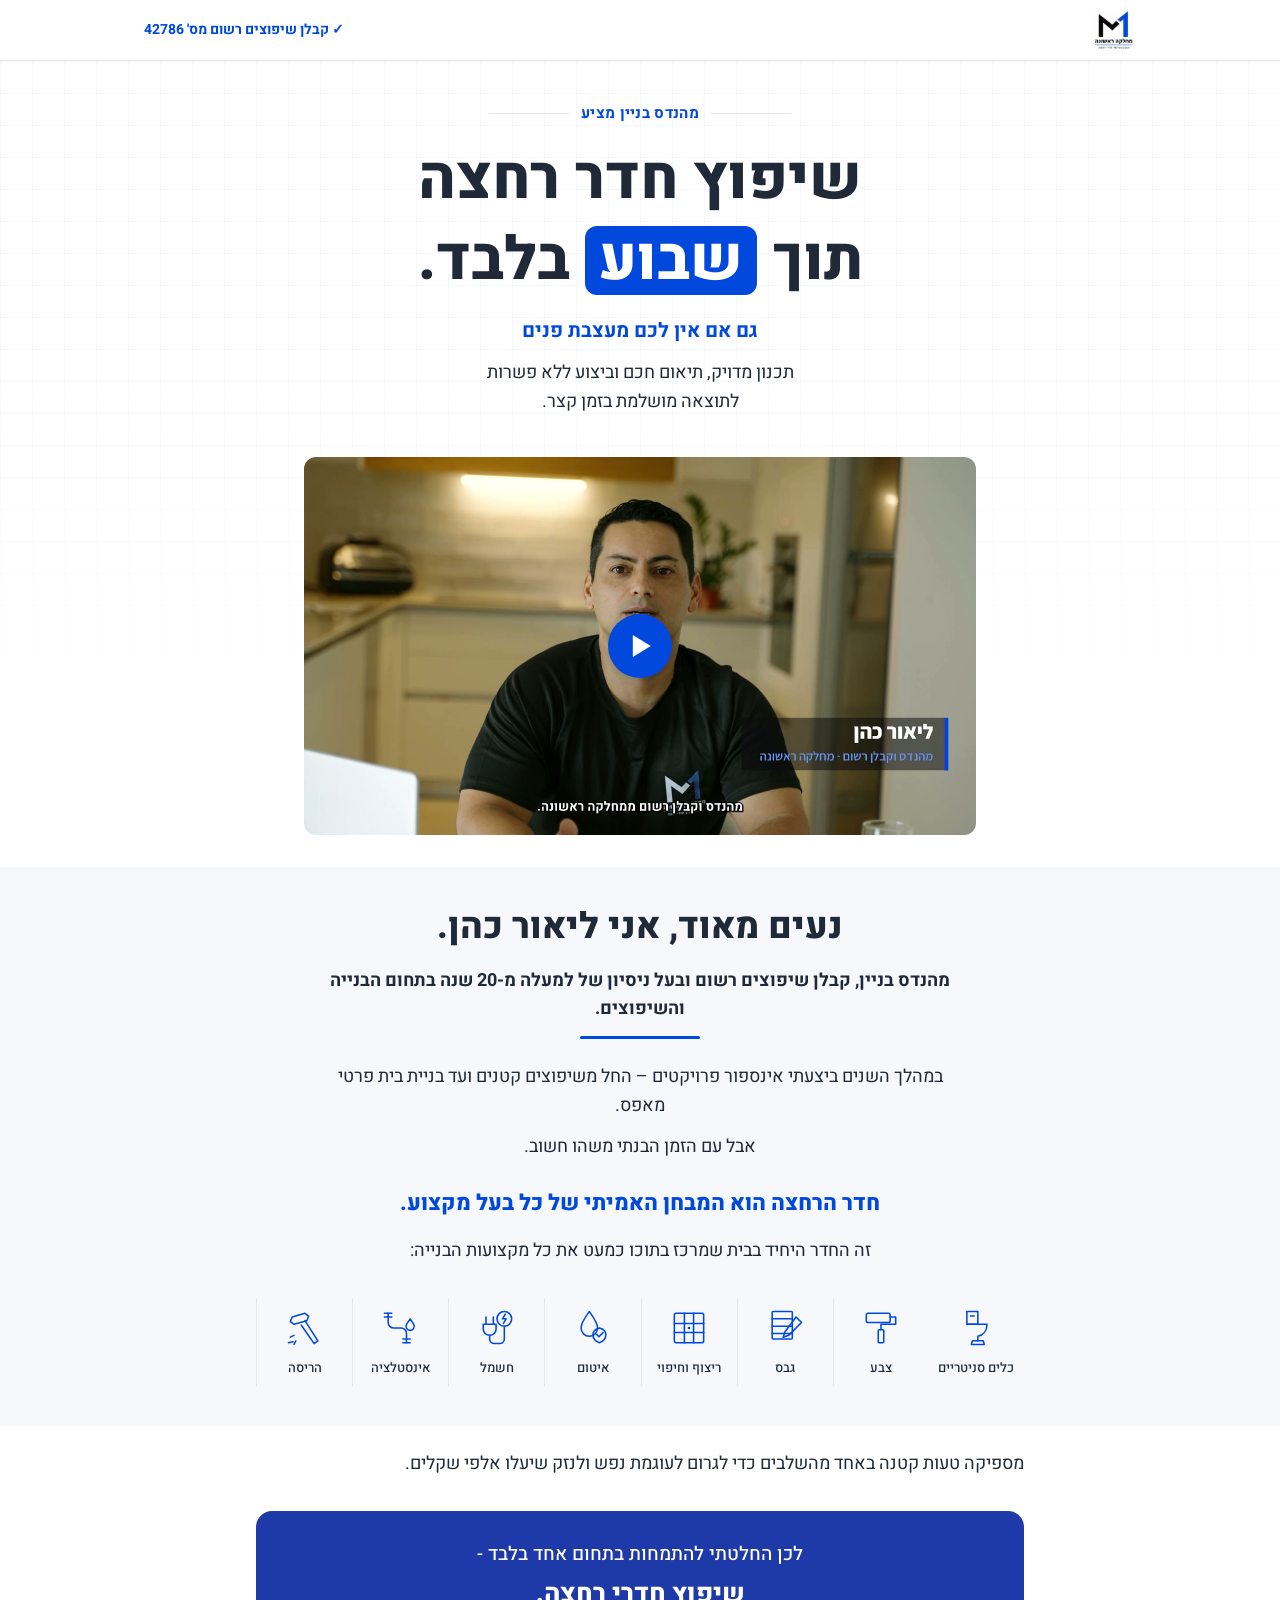
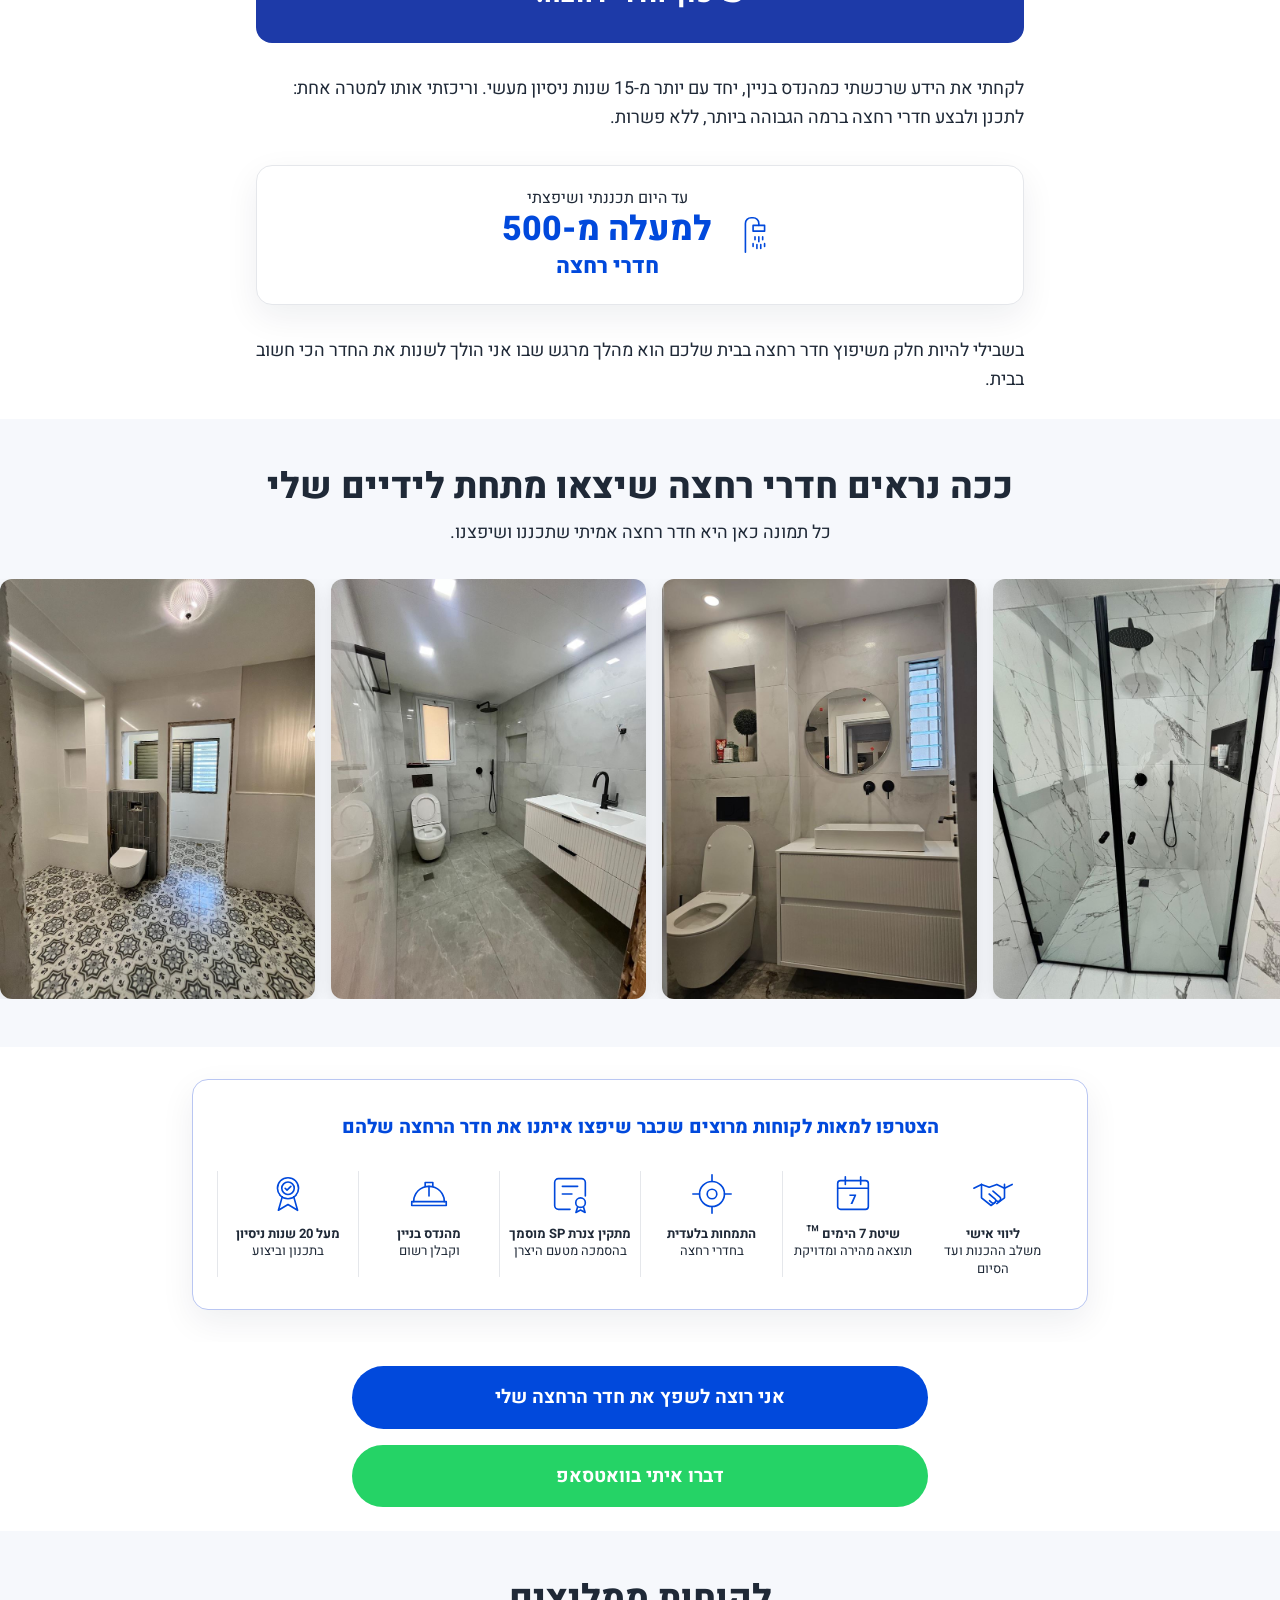
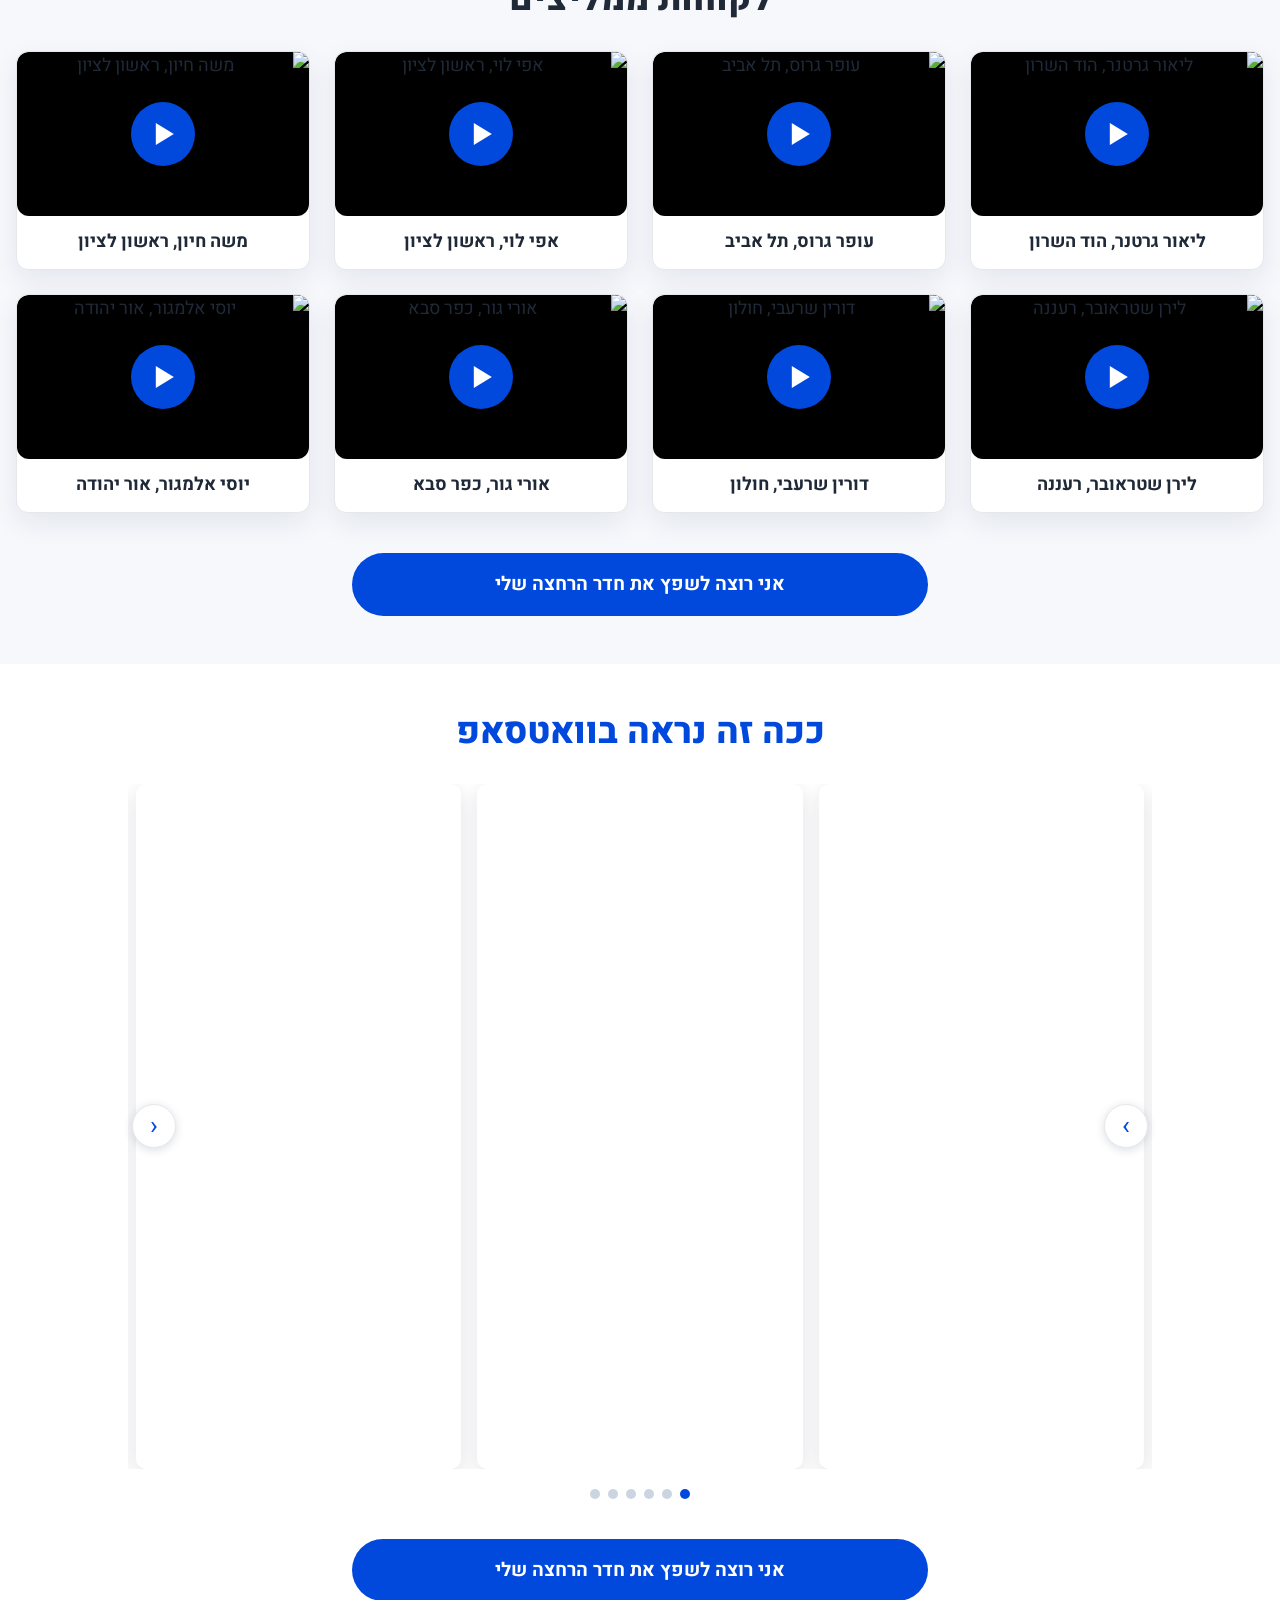
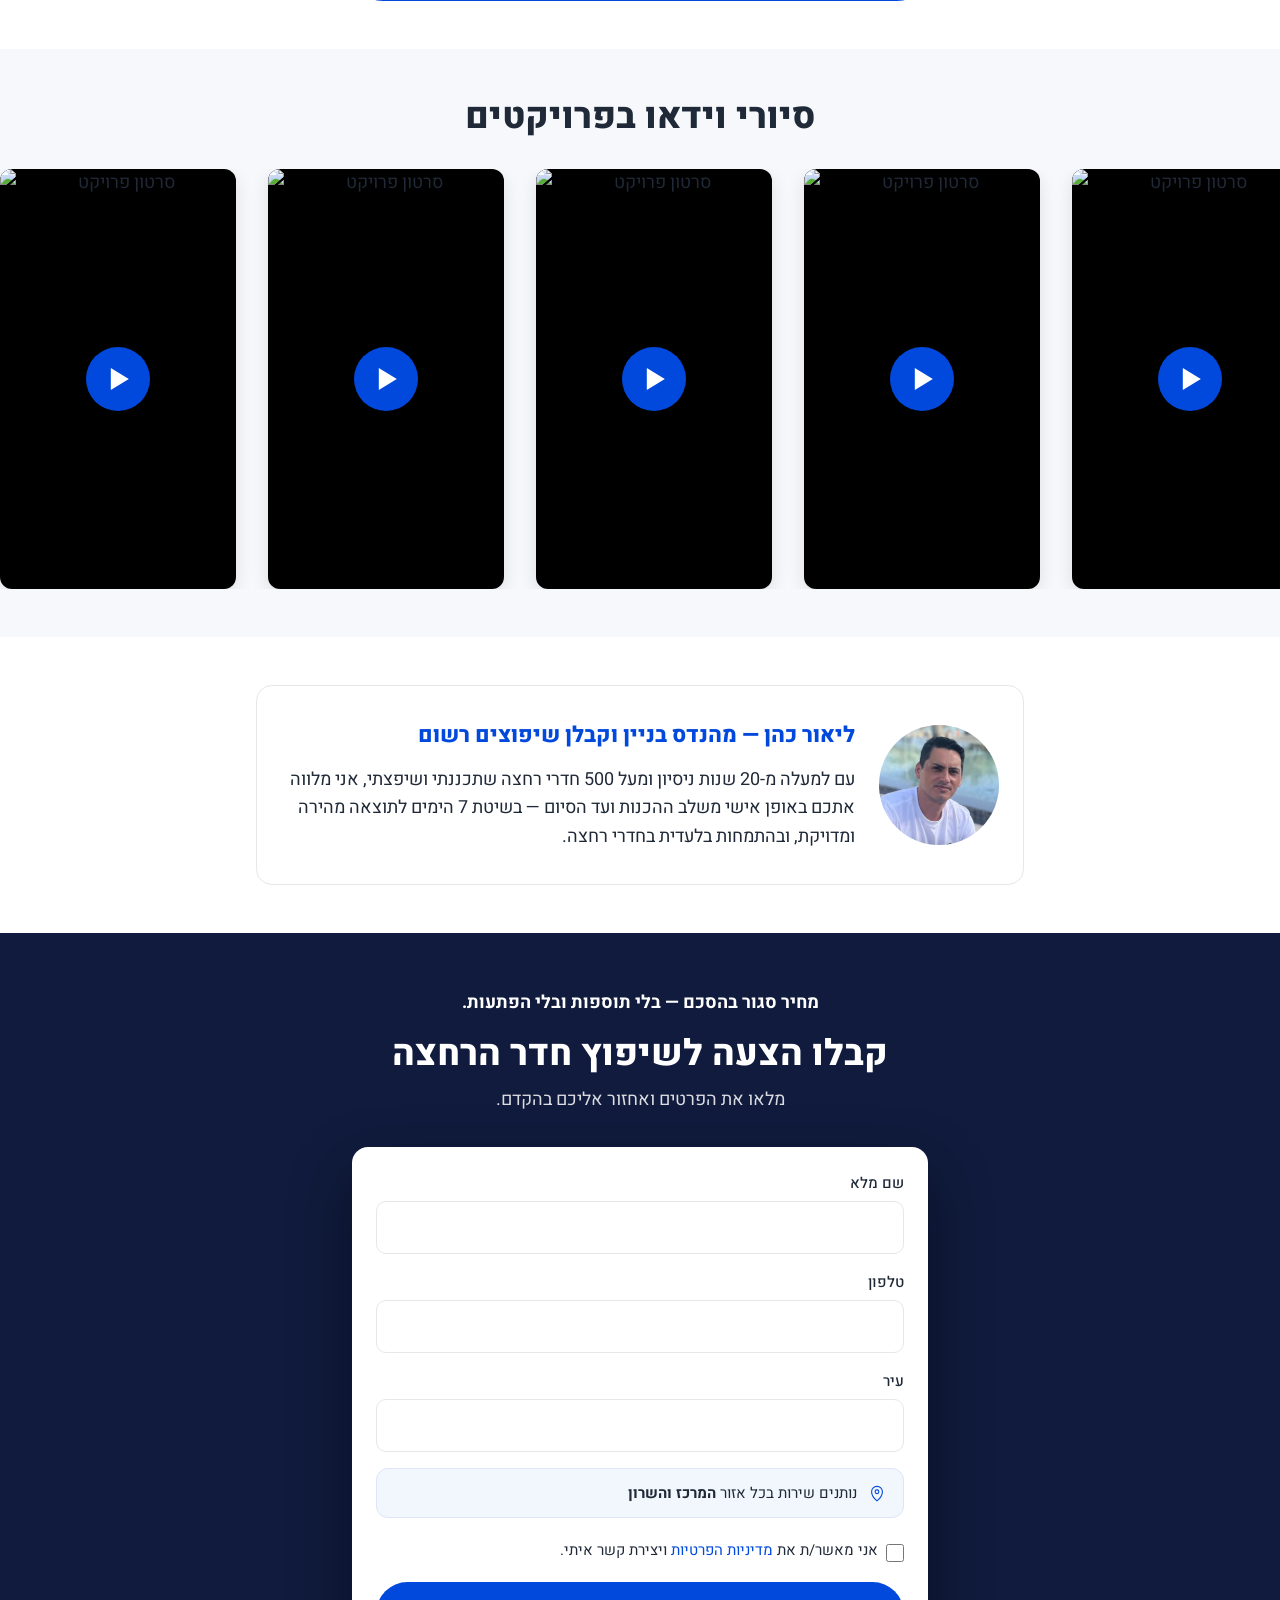
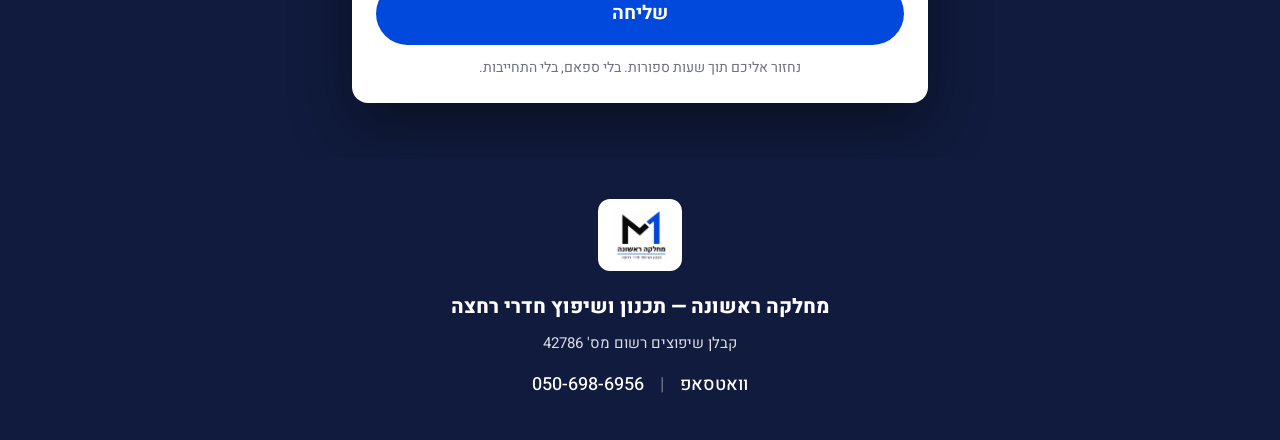
==== commit 556995b8: "סרטון הפתיחה הוחלף בסרטון החדש, מוגש כקובץ מהדף Co-Authored-By: Claude <noreply@anthropic.com>" ====
--- a/index.html
+++ b/index.html
@@ -32,7 +32,7 @@
       href="https://fonts.googleapis.com/css2?family=Heebo:wght@400;500;700;800&display=swap"
       rel="stylesheet"
     />
-    <script type="module" crossorigin src="/assets/index-D8A6iz4Q.js"></script>
+    <script type="module" crossorigin src="/assets/index-DfmnRYB-.js"></script>
     <link rel="stylesheet" crossorigin href="/assets/index-aVDHWHj4.css">
   </head>
   <body>
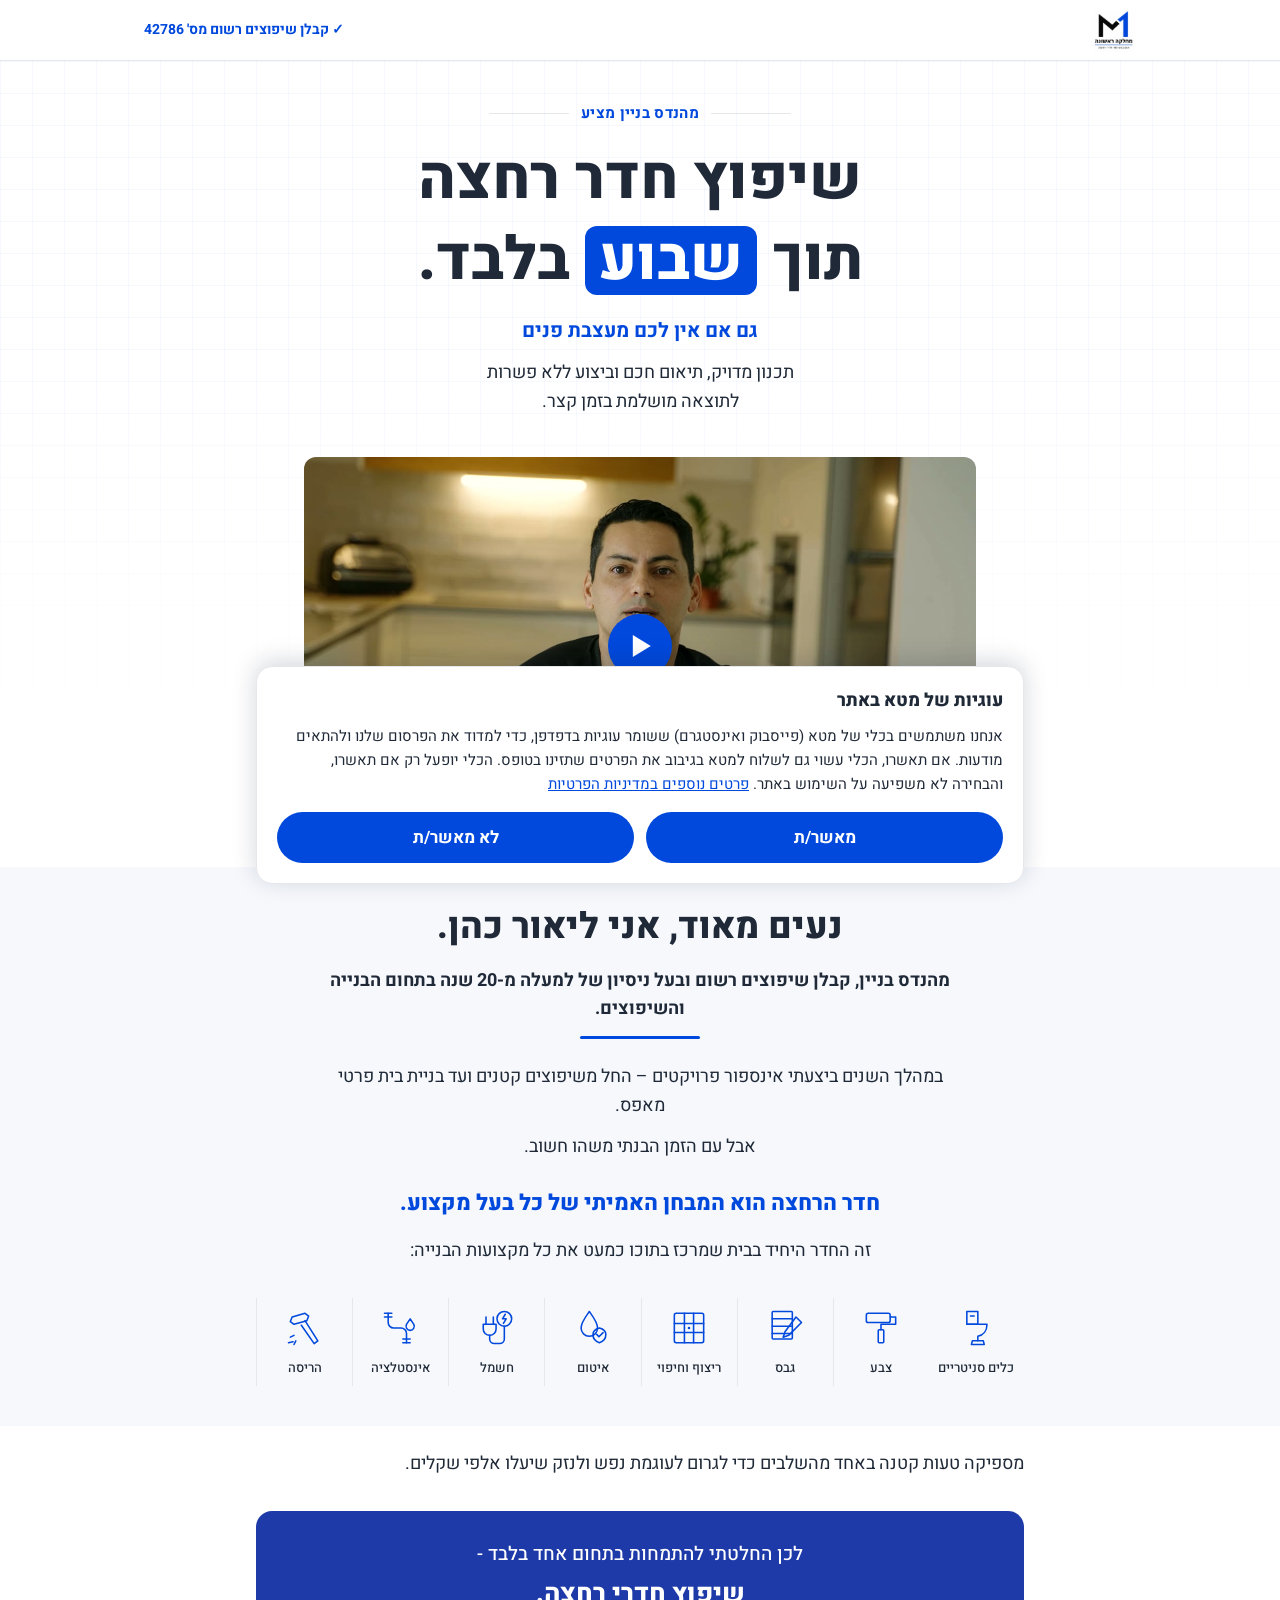
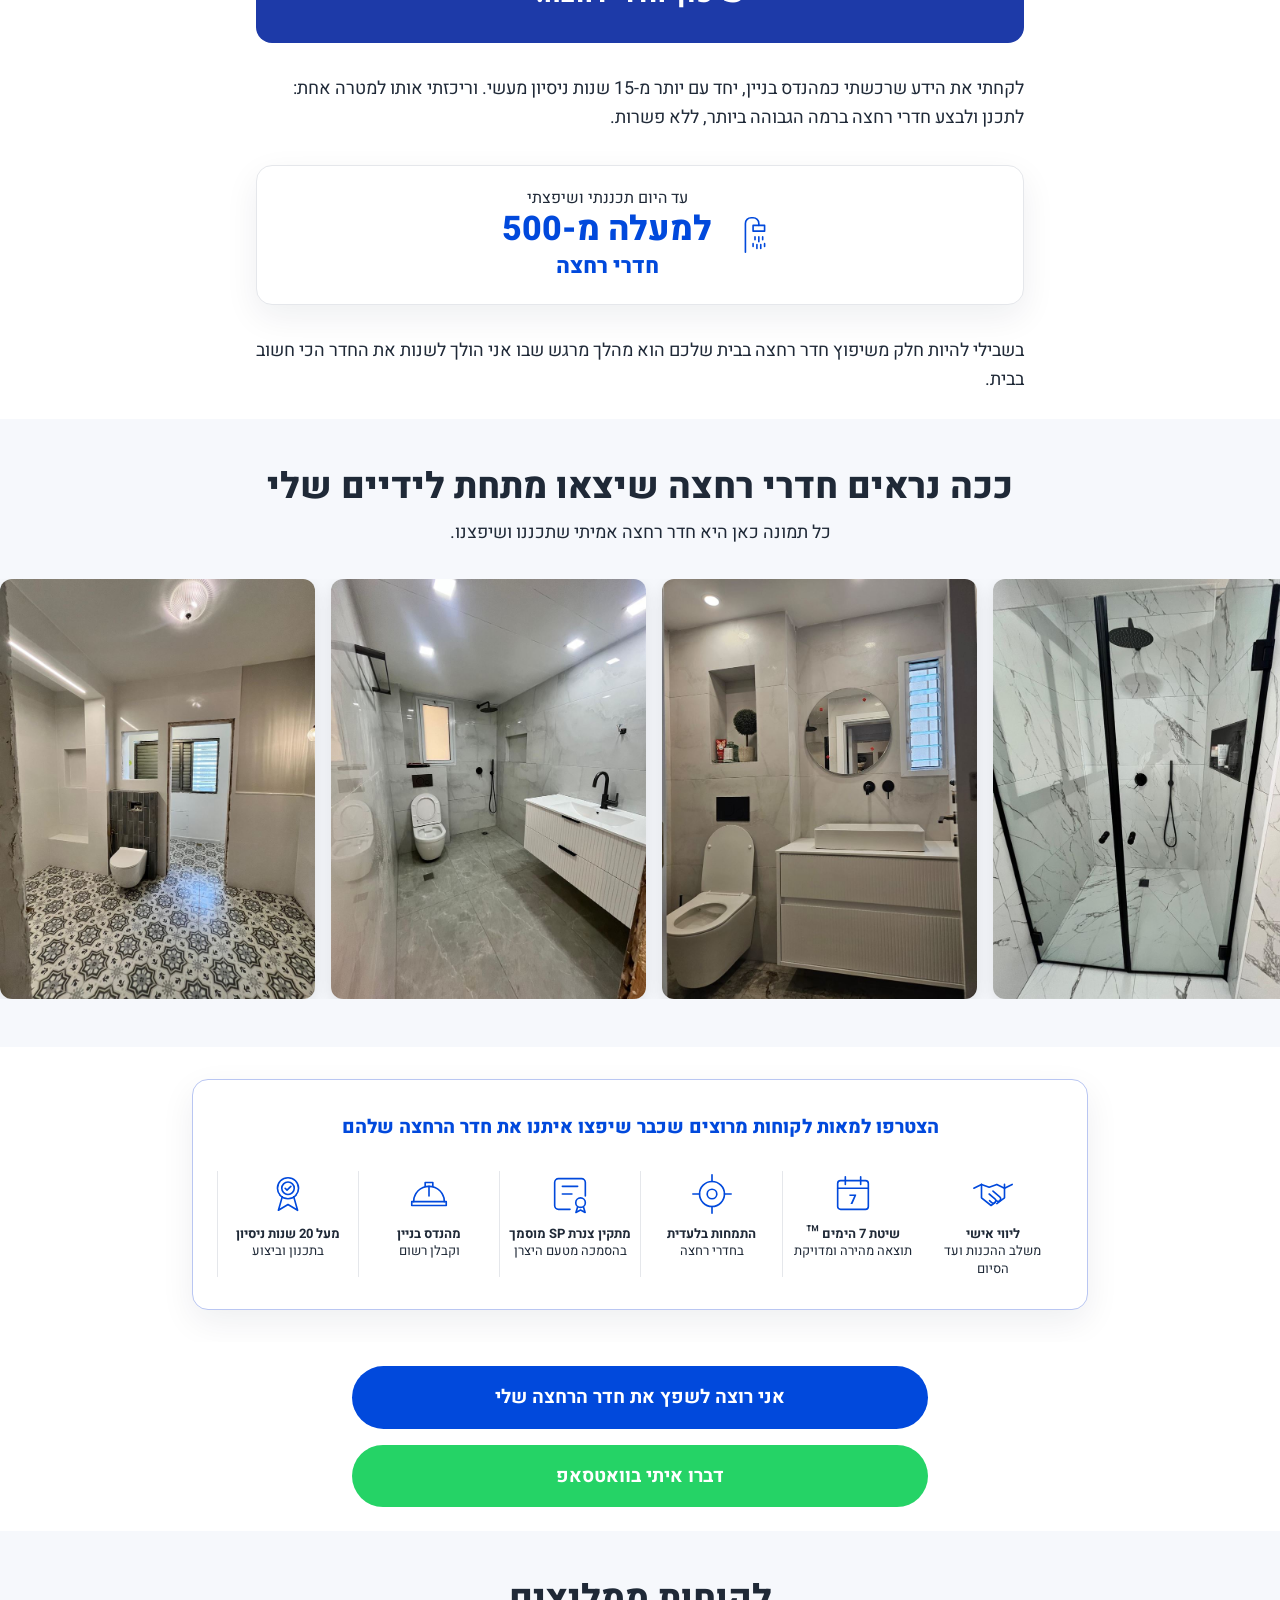
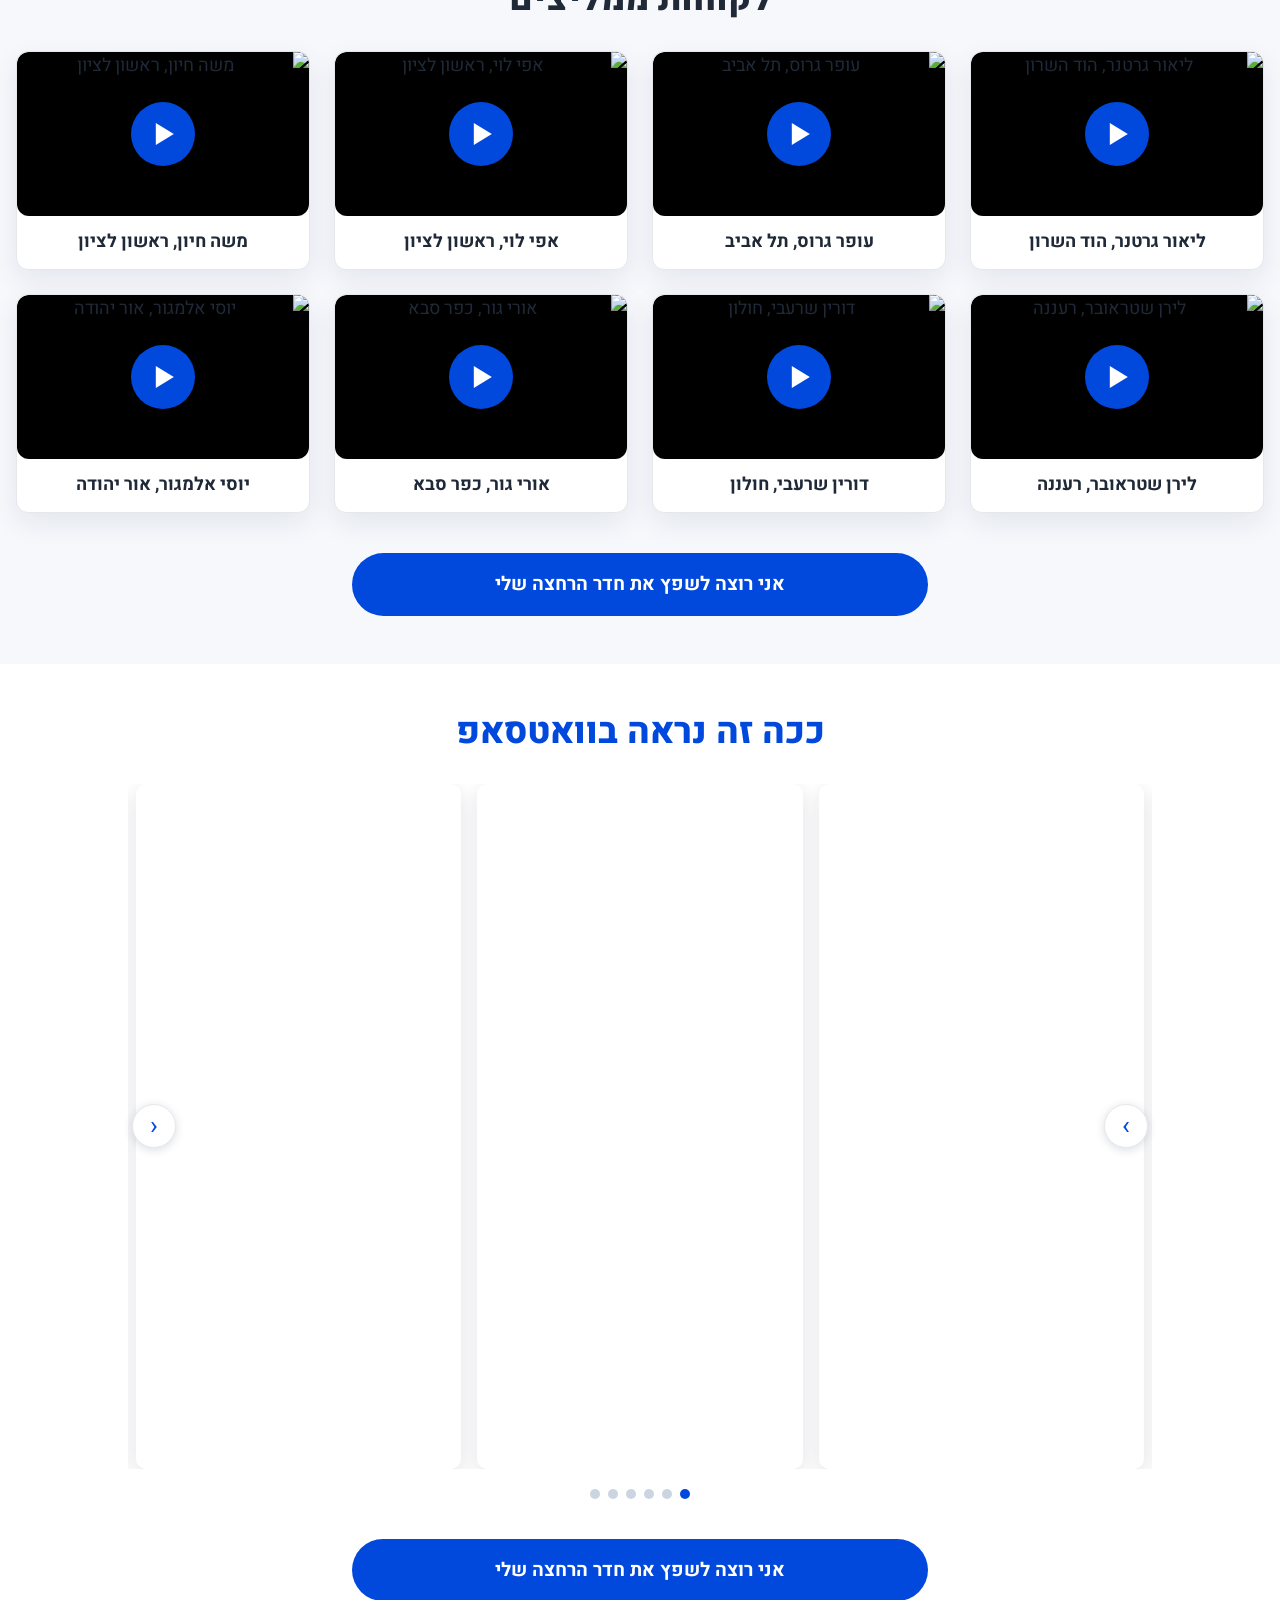
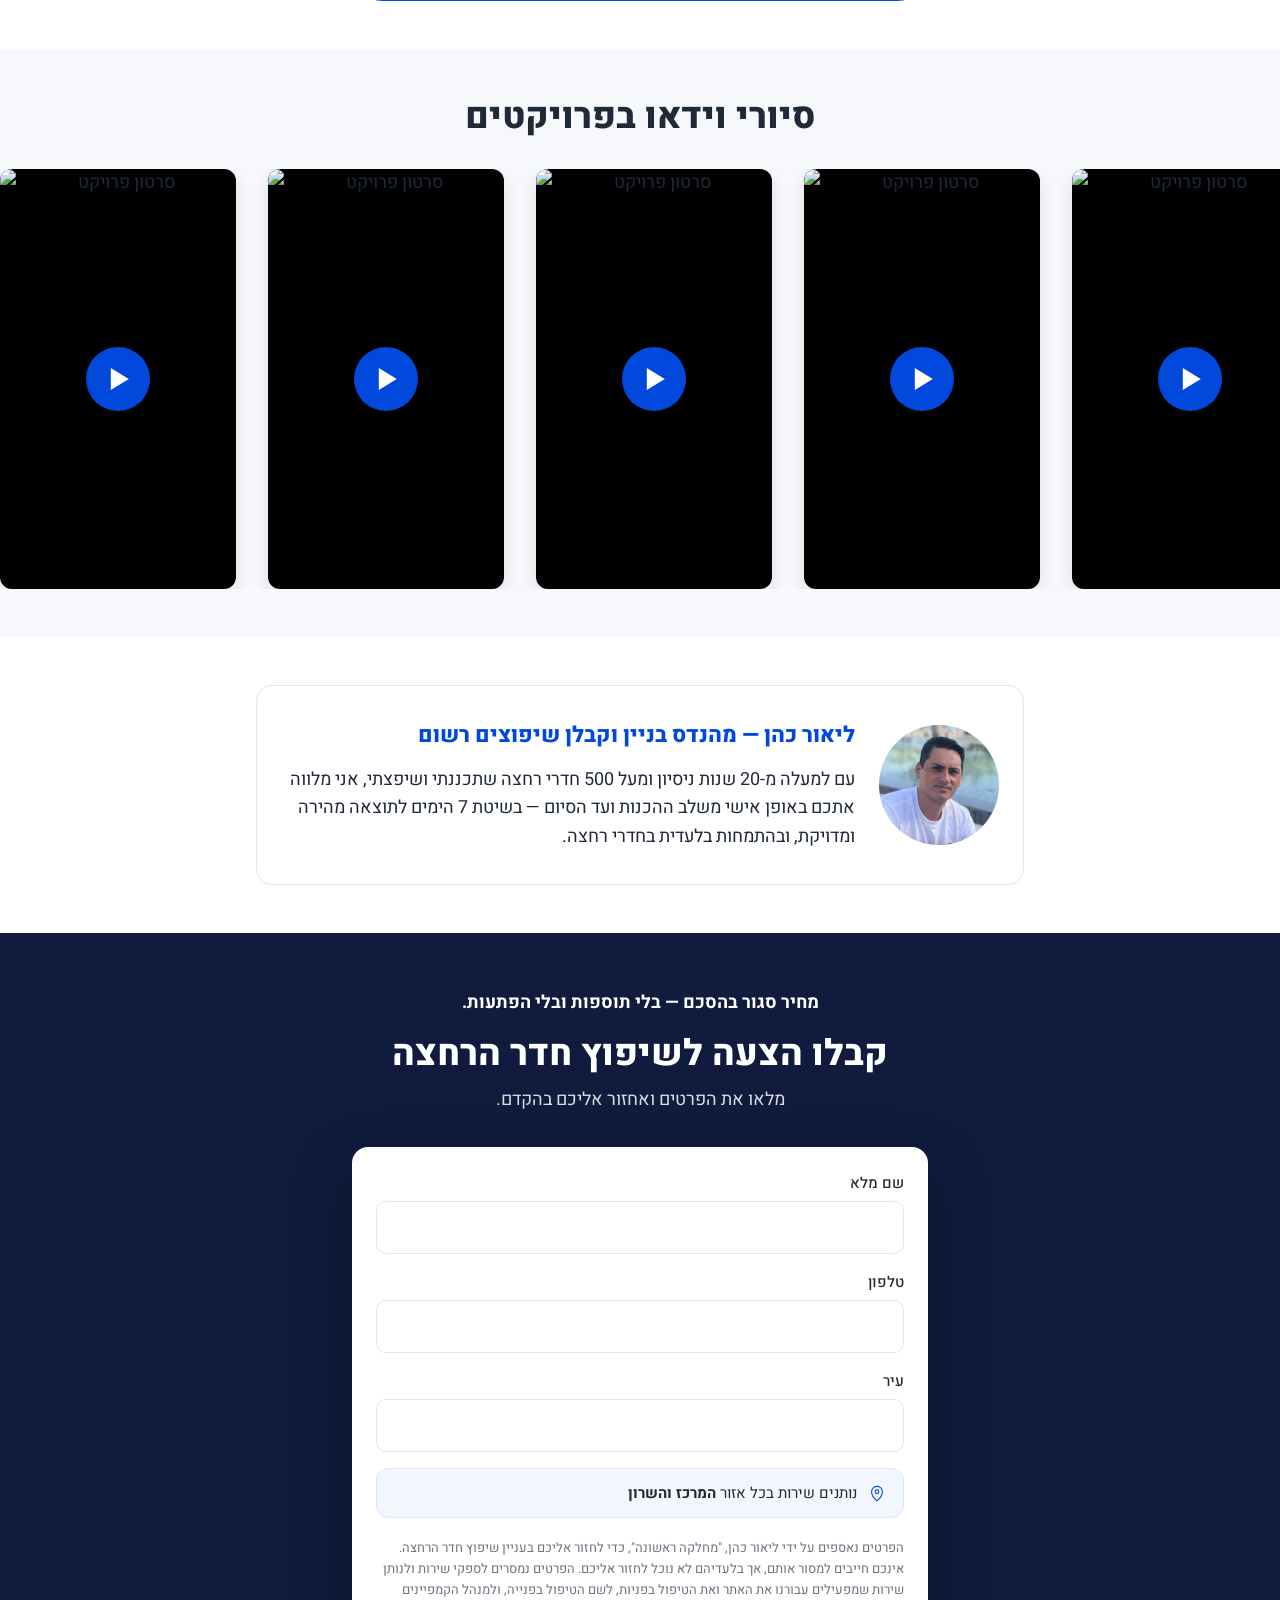
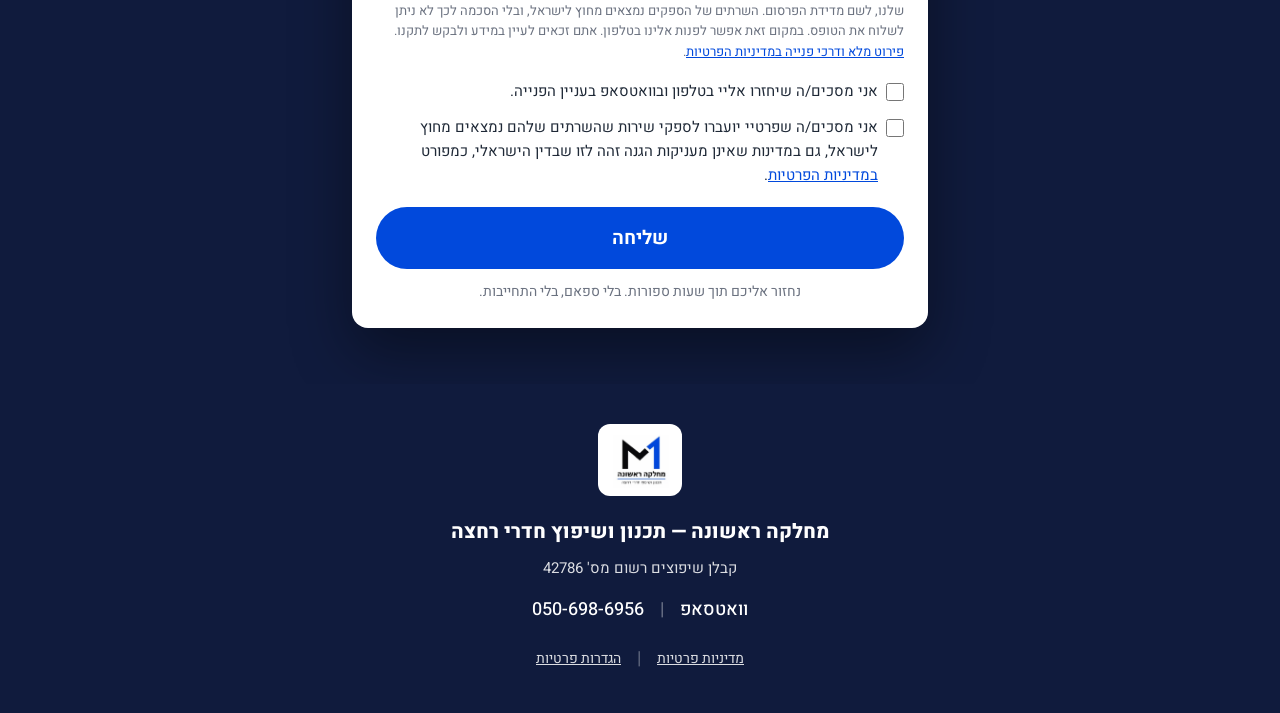
==== commit 79627bb1: "פרטיות: חלונית הסכמה לפיקסל, דף מדיניות, יידוע והסכמות בטופס (מקור 0aa8659) Co-Authored-By: Claude O" ====
--- a/index.html
+++ b/index.html
@@ -32,8 +32,47 @@
       href="https://fonts.googleapis.com/css2?family=Heebo:wght@400;500;700;800&display=swap"
       rel="stylesheet"
     />
-    <script type="module" crossorigin src="/assets/index-DfmnRYB-.js"></script>
-    <link rel="stylesheet" crossorigin href="/assets/index-aVDHWHj4.css">
+
+    <!-- פיקסל מטא. נטען רק בדומיין החי, ורק אחרי שהגולש לחץ "מאשר/ת" בחלונית ההסכמה.
+         הבחירה נשמרת ב-localStorage במפתח fc_pixel_consent ("granted" או "denied").
+         החלונית עצמה ב-src/App.jsx (ConsentBanner), והיא קוראת ל-window.fcLoadPixel אחרי אישור. -->
+    <script>
+      var META_PIXEL_ID = '556781136024041';
+      window.fcLoadPixel = function () {
+        if (!META_PIXEL_ID || location.hostname !== 'ml.firstclassco.co.il') return;
+        if (window.fbq) return;
+        !function(f,b,e,v,n,t,s){if(f.fbq)return;n=f.fbq=function(){n.callMethod?
+        n.callMethod.apply(n,arguments):n.queue.push(arguments)};if(!f._fbq)f._fbq=n;
+        n.push=n;n.loaded=!0;n.version='2.0';n.queue=[];t=b.createElement(e);t.async=!0;
+        t.src=v;s=b.getElementsByTagName(e)[0];s.parentNode.insertBefore(t,s)}(window,
+        document,'script','https://connect.facebook.net/en_US/fbevents.js');
+        fbq('init', META_PIXEL_ID);
+        fbq('track', 'PageView');
+      };
+      window.fcPixelConsent = function () {
+        try { return localStorage.getItem('fc_pixel_consent'); } catch (e) { return null; }
+      };
+      // פיקסל שכבר רץ בדף לא ממשיך לשלוח אחרי ביטול: כשהבחירה משתנה בלשונית אחרת,
+      // או כשהדף חוזר מזיכרון הדפדפן (כפתור "אחורה") אחרי ביטול, הדף נטען מחדש בלי הפיקסל.
+      function fcRevokeAndReload() {
+        try { window.fbq('consent', 'revoke'); } catch (e) {}
+        location.reload();
+      }
+      window.addEventListener('storage', function (e) {
+        if (e.key !== 'fc_pixel_consent') return;
+        if (e.newValue === 'granted') window.fcLoadPixel();
+        else if (window.fbq) fcRevokeAndReload();
+      });
+      window.addEventListener('pageshow', function (e) {
+        if (!e.persisted) return;
+        var c = window.fcPixelConsent();
+        if (c === 'granted') window.fcLoadPixel();
+        else if (window.fbq) fcRevokeAndReload();
+      });
+      if (window.fcPixelConsent() === 'granted') window.fcLoadPixel();
+    </script>
+    <script type="module" crossorigin src="/assets/index-BDXojdpe.js"></script>
+    <link rel="stylesheet" crossorigin href="/assets/index-FpH3x1KK.css">
   </head>
   <body>
     <div id="root"></div>
--- a/assets/index-FpH3x1KK.css
+++ b/assets/index-FpH3x1KK.css
@@ -0,0 +1 @@
+*,:before,:after{--tw-border-spacing-x: 0;--tw-border-spacing-y: 0;--tw-translate-x: 0;--tw-translate-y: 0;--tw-rotate: 0;--tw-skew-x: 0;--tw-skew-y: 0;--tw-scale-x: 1;--tw-scale-y: 1;--tw-pan-x: ;--tw-pan-y: ;--tw-pinch-zoom: ;--tw-scroll-snap-strictness: proximity;--tw-gradient-from-position: ;--tw-gradient-via-position: ;--tw-gradient-to-position: ;--tw-ordinal: ;--tw-slashed-zero: ;--tw-numeric-figure: ;--tw-numeric-spacing: ;--tw-numeric-fraction: ;--tw-ring-inset: ;--tw-ring-offset-width: 0px;--tw-ring-offset-color: #fff;--tw-ring-color: rgb(59 130 246 / .5);--tw-ring-offset-shadow: 0 0 #0000;--tw-ring-shadow: 0 0 #0000;--tw-shadow: 0 0 #0000;--tw-shadow-colored: 0 0 #0000;--tw-blur: ;--tw-brightness: ;--tw-contrast: ;--tw-grayscale: ;--tw-hue-rotate: ;--tw-invert: ;--tw-saturate: ;--tw-sepia: ;--tw-drop-shadow: ;--tw-backdrop-blur: ;--tw-backdrop-brightness: ;--tw-backdrop-contrast: ;--tw-backdrop-grayscale: ;--tw-backdrop-hue-rotate: ;--tw-backdrop-invert: ;--tw-backdrop-opacity: ;--tw-backdrop-saturate: ;--tw-backdrop-sepia: ;--tw-contain-size: ;--tw-contain-layout: ;--tw-contain-paint: ;--tw-contain-style: }::backdrop{--tw-border-spacing-x: 0;--tw-border-spacing-y: 0;--tw-translate-x: 0;--tw-translate-y: 0;--tw-rotate: 0;--tw-skew-x: 0;--tw-skew-y: 0;--tw-scale-x: 1;--tw-scale-y: 1;--tw-pan-x: ;--tw-pan-y: ;--tw-pinch-zoom: ;--tw-scroll-snap-strictness: proximity;--tw-gradient-from-position: ;--tw-gradient-via-position: ;--tw-gradient-to-position: ;--tw-ordinal: ;--tw-slashed-zero: ;--tw-numeric-figure: ;--tw-numeric-spacing: ;--tw-numeric-fraction: ;--tw-ring-inset: ;--tw-ring-offset-width: 0px;--tw-ring-offset-color: #fff;--tw-ring-color: rgb(59 130 246 / .5);--tw-ring-offset-shadow: 0 0 #0000;--tw-ring-shadow: 0 0 #0000;--tw-shadow: 0 0 #0000;--tw-shadow-colored: 0 0 #0000;--tw-blur: ;--tw-brightness: ;--tw-contrast: ;--tw-grayscale: ;--tw-hue-rotate: ;--tw-invert: ;--tw-saturate: ;--tw-sepia: ;--tw-drop-shadow: ;--tw-backdrop-blur: ;--tw-backdrop-brightness: ;--tw-backdrop-contrast: ;--tw-backdrop-grayscale: ;--tw-backdrop-hue-rotate: ;--tw-backdrop-invert: ;--tw-backdrop-opacity: ;--tw-backdrop-saturate: ;--tw-backdrop-sepia: ;--tw-contain-size: ;--tw-contain-layout: ;--tw-contain-paint: ;--tw-contain-style: }*,:before,:after{box-sizing:border-box;border-width:0;border-style:solid;border-color:#e5e7eb}:before,:after{--tw-content: ""}html,:host{line-height:1.5;-webkit-text-size-adjust:100%;-moz-tab-size:4;-o-tab-size:4;tab-size:4;font-family:ui-sans-serif,system-ui,sans-serif,"Apple Color Emoji","Segoe UI Emoji",Segoe UI Symbol,"Noto Color Emoji";font-feature-settings:normal;font-variation-settings:normal;-webkit-tap-highlight-color:transparent}body{margin:0;line-height:inherit}hr{height:0;color:inherit;border-top-width:1px}abbr:where([title]){-webkit-text-decoration:underline dotted;text-decoration:underline dotted}h1,h2,h3,h4,h5,h6{font-size:inherit;font-weight:inherit}a{color:inherit;text-decoration:inherit}b,strong{font-weight:bolder}code,kbd,samp,pre{font-family:ui-monospace,SFMono-Regular,Menlo,Monaco,Consolas,Liberation Mono,Courier New,monospace;font-feature-settings:normal;font-variation-settings:normal;font-size:1em}small{font-size:80%}sub,sup{font-size:75%;line-height:0;position:relative;vertical-align:baseline}sub{bottom:-.25em}sup{top:-.5em}table{text-indent:0;border-color:inherit;border-collapse:collapse}button,input,optgroup,select,textarea{font-family:inherit;font-feature-settings:inherit;font-variation-settings:inherit;font-size:100%;font-weight:inherit;line-height:inherit;letter-spacing:inherit;color:inherit;margin:0;padding:0}button,select{text-transform:none}button,input:where([type=button]),input:where([type=reset]),input:where([type=submit]){-webkit-appearance:button;background-color:transparent;background-image:none}:-moz-focusring{outline:auto}:-moz-ui-invalid{box-shadow:none}progress{vertical-align:baseline}::-webkit-inner-spin-button,::-webkit-outer-spin-button{height:auto}[type=search]{-webkit-appearance:textfield;outline-offset:-2px}::-webkit-search-decoration{-webkit-appearance:none}::-webkit-file-upload-button{-webkit-appearance:button;font:inherit}summary{display:list-item}blockquote,dl,dd,h1,h2,h3,h4,h5,h6,hr,figure,p,pre{margin:0}fieldset{margin:0;padding:0}legend{padding:0}ol,ul,menu{list-style:none;margin:0;padding:0}dialog{padding:0}textarea{resize:vertical}input::-moz-placeholder,textarea::-moz-placeholder{opacity:1;color:#9ca3af}input::placeholder,textarea::placeholder{opacity:1;color:#9ca3af}button,[role=button]{cursor:pointer}:disabled{cursor:default}img,svg,video,canvas,audio,iframe,embed,object{display:block;vertical-align:middle}img,video{max-width:100%;height:auto}[hidden]:where(:not([hidden=until-found])){display:none}.fixed{position:fixed}.absolute{position:absolute}.relative{position:relative}.sticky{position:sticky}.inset-0{top:0;right:0;bottom:0;left:0}.bottom-0{bottom:0}.left-0{left:0}.right-0{right:0}.top-0{top:0}.z-10{z-index:10}.z-50{z-index:50}.mx-auto{margin-left:auto;margin-right:auto}.my-8{margin-top:2rem;margin-bottom:2rem}.mb-3{margin-bottom:.75rem}.mb-4{margin-bottom:1rem}.mb-5{margin-bottom:1.25rem}.mb-6{margin-bottom:1.5rem}.mt-1{margin-top:.25rem}.mt-10{margin-top:2.5rem}.mt-2{margin-top:.5rem}.mt-3{margin-top:.75rem}.mt-4{margin-top:1rem}.mt-5{margin-top:1.25rem}.mt-6{margin-top:1.5rem}.mt-7{margin-top:1.75rem}.mt-8{margin-top:2rem}.block{display:block}.inline-block{display:inline-block}.flex{display:flex}.inline-flex{display:inline-flex}.grid{display:grid}.hidden{display:none}.h-9{height:2.25rem}.h-full{height:100%}.h-px{height:1px}.min-h-screen{min-height:100vh}.w-auto{width:auto}.w-full{width:100%}.max-w-2xl{max-width:42rem}.max-w-3xl{max-width:48rem}.max-w-4xl{max-width:56rem}.max-w-5xl{max-width:64rem}.max-w-7xl{max-width:80rem}.max-w-\[640px\]{max-width:640px}.max-w-lg{max-width:32rem}.max-w-xl{max-width:36rem}.max-w-xs{max-width:20rem}.flex-1{flex:1 1 0%}.shrink-0{flex-shrink:0}.transform{transform:translate(var(--tw-translate-x),var(--tw-translate-y)) rotate(var(--tw-rotate)) skew(var(--tw-skew-x)) skewY(var(--tw-skew-y)) scaleX(var(--tw-scale-x)) scaleY(var(--tw-scale-y))}.resize{resize:both}.grid-cols-1{grid-template-columns:repeat(1,minmax(0,1fr))}.grid-cols-2{grid-template-columns:repeat(2,minmax(0,1fr))}.grid-cols-4{grid-template-columns:repeat(4,minmax(0,1fr))}.flex-col{flex-direction:column}.flex-wrap{flex-wrap:wrap}.items-start{align-items:flex-start}.items-center{align-items:center}.justify-center{justify-content:center}.justify-between{justify-content:space-between}.gap-2{gap:.5rem}.gap-2\.5{gap:.625rem}.gap-3{gap:.75rem}.gap-4{gap:1rem}.gap-5{gap:1.25rem}.gap-6{gap:1.5rem}.gap-y-7{row-gap:1.75rem}.divide-x>:not([hidden])~:not([hidden]){--tw-divide-x-reverse: 0;border-right-width:calc(1px * var(--tw-divide-x-reverse));border-left-width:calc(1px * calc(1 - var(--tw-divide-x-reverse)))}.divide-\[\#e5e7eb\]>:not([hidden])~:not([hidden]){--tw-divide-opacity: 1;border-color:rgb(229 231 235 / var(--tw-divide-opacity, 1))}.overflow-hidden{overflow:hidden}.break-all{word-break:break-all}.rounded-2xl{border-radius:1rem}.rounded-full{border-radius:9999px}.rounded-xl{border-radius:.75rem}.border{border-width:1px}.bg-white{--tw-bg-opacity: 1;background-color:rgb(255 255 255 / var(--tw-bg-opacity, 1))}.px-2{padding-left:.5rem;padding-right:.5rem}.px-4{padding-left:1rem;padding-right:1rem}.px-5{padding-left:1.25rem;padding-right:1.25rem}.px-6{padding-left:1.5rem;padding-right:1.5rem}.py-10{padding-top:2.5rem;padding-bottom:2.5rem}.py-12{padding-top:3rem;padding-bottom:3rem}.py-14{padding-top:3.5rem;padding-bottom:3.5rem}.py-2{padding-top:.5rem;padding-bottom:.5rem}.py-20{padding-top:5rem;padding-bottom:5rem}.py-3{padding-top:.75rem;padding-bottom:.75rem}.py-4{padding-top:1rem;padding-bottom:1rem}.py-5{padding-top:1.25rem;padding-bottom:1.25rem}.py-6{padding-top:1.5rem;padding-bottom:1.5rem}.py-7{padding-top:1.75rem;padding-bottom:1.75rem}.py-8{padding-top:2rem;padding-bottom:2rem}.pb-20{padding-bottom:5rem}.pb-4{padding-bottom:1rem}.pb-8{padding-bottom:2rem}.pt-10{padding-top:2.5rem}.text-left{text-align:left}.text-center{text-align:center}.font-heebo{font-family:Heebo,sans-serif}.text-3xl{font-size:1.875rem;line-height:2.25rem}.text-4xl{font-size:2.25rem;line-height:2.5rem}.underline{text-decoration-line:underline}.blur{--tw-blur: blur(8px);filter:var(--tw-blur) var(--tw-brightness) var(--tw-contrast) var(--tw-grayscale) var(--tw-hue-rotate) var(--tw-invert) var(--tw-saturate) var(--tw-sepia) var(--tw-drop-shadow)}.transition{transition-property:color,background-color,border-color,text-decoration-color,fill,stroke,opacity,box-shadow,transform,filter,backdrop-filter;transition-timing-function:cubic-bezier(.4,0,.2,1);transition-duration:.15s}:root{--brand-blue: #0149dc;--bg-white: #ffffff;--bg-ice: #f6f8fc;--bg-navy: #101b3d}.hero-blueprint{position:relative;background-color:var(--bg-white)}.hero-blueprint:before{content:"";position:absolute;top:0;right:0;bottom:0;left:0;z-index:0;background-image:linear-gradient(to right,rgba(1,73,220,.04) 1px,transparent 1px),linear-gradient(to bottom,rgba(1,73,220,.04) 1px,transparent 1px);background-size:32px 32px;-webkit-mask-image:linear-gradient(to bottom,#000 0%,#000 35%,transparent 80%);mask-image:linear-gradient(to bottom,#000 0%,#000 35%,transparent 80%);pointer-events:none}html{scroll-behavior:smooth}body{margin:0;font-family:Heebo,sans-serif;color:#1f2937;font-size:18px;line-height:1.6;background:#fff;-webkit-font-smoothing:antialiased}*{box-sizing:border-box}.playbtn{width:64px;height:64px;border-radius:9999px;background:var(--brand-blue);box-shadow:0 6px 18px #0000004d;position:relative;transition:transform .15s ease}.playbtn-wrap:hover .playbtn{transform:scale(1.08)}.playbtn:after{content:"";position:absolute;top:50%;left:50%;transform:translate(-40%,-50%);width:0;height:0;border-style:solid;border-width:11px 0 11px 18px;border-color:transparent transparent transparent #ffffff}.marquee-viewport{width:100%;overflow:hidden}.marquee-track{display:flex;flex-wrap:nowrap;width:-moz-max-content;width:max-content;animation-name:marquee-rtl;animation-timing-function:linear;animation-iteration-count:infinite;will-change:transform}.marquee-viewport:hover .marquee-track{animation-play-state:paused}.marquee-item{flex:0 0 auto;width:210px;height:280px;margin-right:16px;border:none;padding:0;background:transparent;border-radius:12px;overflow:hidden;box-shadow:0 6px 18px #0000001a;cursor:pointer}.marquee-item img{width:100%;height:100%;display:block;-o-object-fit:cover;object-fit:cover;transition:transform .3s ease}.marquee-item:hover img{transform:scale(1.03)}@media (min-width: 768px){.marquee-item{width:315px;height:420px}}@keyframes marquee-rtl{0%{transform:translate(0)}to{transform:translate(calc(-1 * var(--seq-width, 0px)))}}@media (prefers-reduced-motion: reduce){.marquee-track{animation:none;transform:none!important}.marquee-viewport{overflow-x:auto}}.wa-carousel{width:100%;overflow:hidden}.wa-track{display:flex;flex-wrap:nowrap;width:100%;will-change:transform}.wa-slide{flex:0 0 calc(100% / var(--vc, 3));max-width:calc(100% / var(--vc, 3));padding:0 8px;box-sizing:border-box}.wa-frame{display:block;width:100%;padding:8px;background:#fff;border:none;border-radius:10px;box-shadow:0 6px 20px #101b3d1f;cursor:pointer;position:relative;transition:transform .25s ease,box-shadow .25s ease}.wa-frame img{display:block;width:100%;height:auto;border-radius:6px}.wa-frame:hover{transform:scale(1.02);box-shadow:0 12px 30px #101b3d33}.wa-zoom{position:absolute;top:16px;left:16px;width:30px;height:30px;border-radius:9999px;background:#fffffff2;display:flex;align-items:center;justify-content:center;box-shadow:0 2px 8px #00000026;opacity:0;transition:opacity .2s ease;pointer-events:none}.wa-frame:hover .wa-zoom{opacity:1}.vmarquee-viewport{width:100%;overflow:hidden}.vmarquee-viewport.is-scrolling{overflow-x:auto;scroll-snap-type:x mandatory;-webkit-overflow-scrolling:touch}.vmarquee-track{display:flex;flex-wrap:nowrap;width:-moz-max-content;width:max-content;animation-name:marquee-rtl;animation-timing-function:linear;animation-iteration-count:infinite;will-change:transform}.vmarquee-viewport:hover .vmarquee-track,.vmarquee-viewport.is-scrolling .vmarquee-track{animation-play-state:paused}.video-card{position:relative;flex:0 0 auto;width:236px;height:420px;margin-right:32px;scroll-snap-align:center;border:none;padding:0;background:#000;border-radius:12px;overflow:hidden;box-shadow:0 6px 18px #0000001a;cursor:pointer}.video-thumb{width:100%;height:100%;-o-object-fit:cover;object-fit:cover;display:block}.video-play{position:absolute;top:0;right:0;bottom:0;left:0;display:flex;align-items:center;justify-content:center}@media (max-width: 767px){.video-card{width:200px;height:356px}}@media (prefers-reduced-motion: reduce){.vmarquee-track{animation:none;transform:none!important}.vmarquee-viewport{overflow-x:auto;scroll-snap-type:x mandatory}}.focus\:border-\[color\:var\(--brand-blue\)\]:focus{border-color:var(--brand-blue)}.focus\:outline-none:focus{outline:2px solid transparent;outline-offset:2px}.focus\:outline:focus{outline-style:solid}.focus\:outline-2:focus{outline-width:2px}.focus\:outline-offset-2:focus{outline-offset:2px}.focus\:outline-\[color\:var\(--brand-blue\)\]:focus{outline-color:var(--brand-blue)}@media (min-width: 640px){.sm\:grid-cols-2{grid-template-columns:repeat(2,minmax(0,1fr))}.sm\:flex-row{flex-direction:row}.sm\:text-right{text-align:right}}@media (min-width: 768px){.md\:flex{display:flex}.md\:hidden{display:none}.md\:h-11{height:2.75rem}.md\:grid-cols-3{grid-template-columns:repeat(3,minmax(0,1fr))}.md\:pb-0{padding-bottom:0}.md\:text-4xl{font-size:2.25rem;line-height:2.5rem}.md\:text-6xl{font-size:3.75rem;line-height:1}}@media (min-width: 1024px){.lg\:flex{display:flex}.lg\:hidden{display:none}.lg\:grid-cols-4{grid-template-columns:repeat(4,minmax(0,1fr))}}
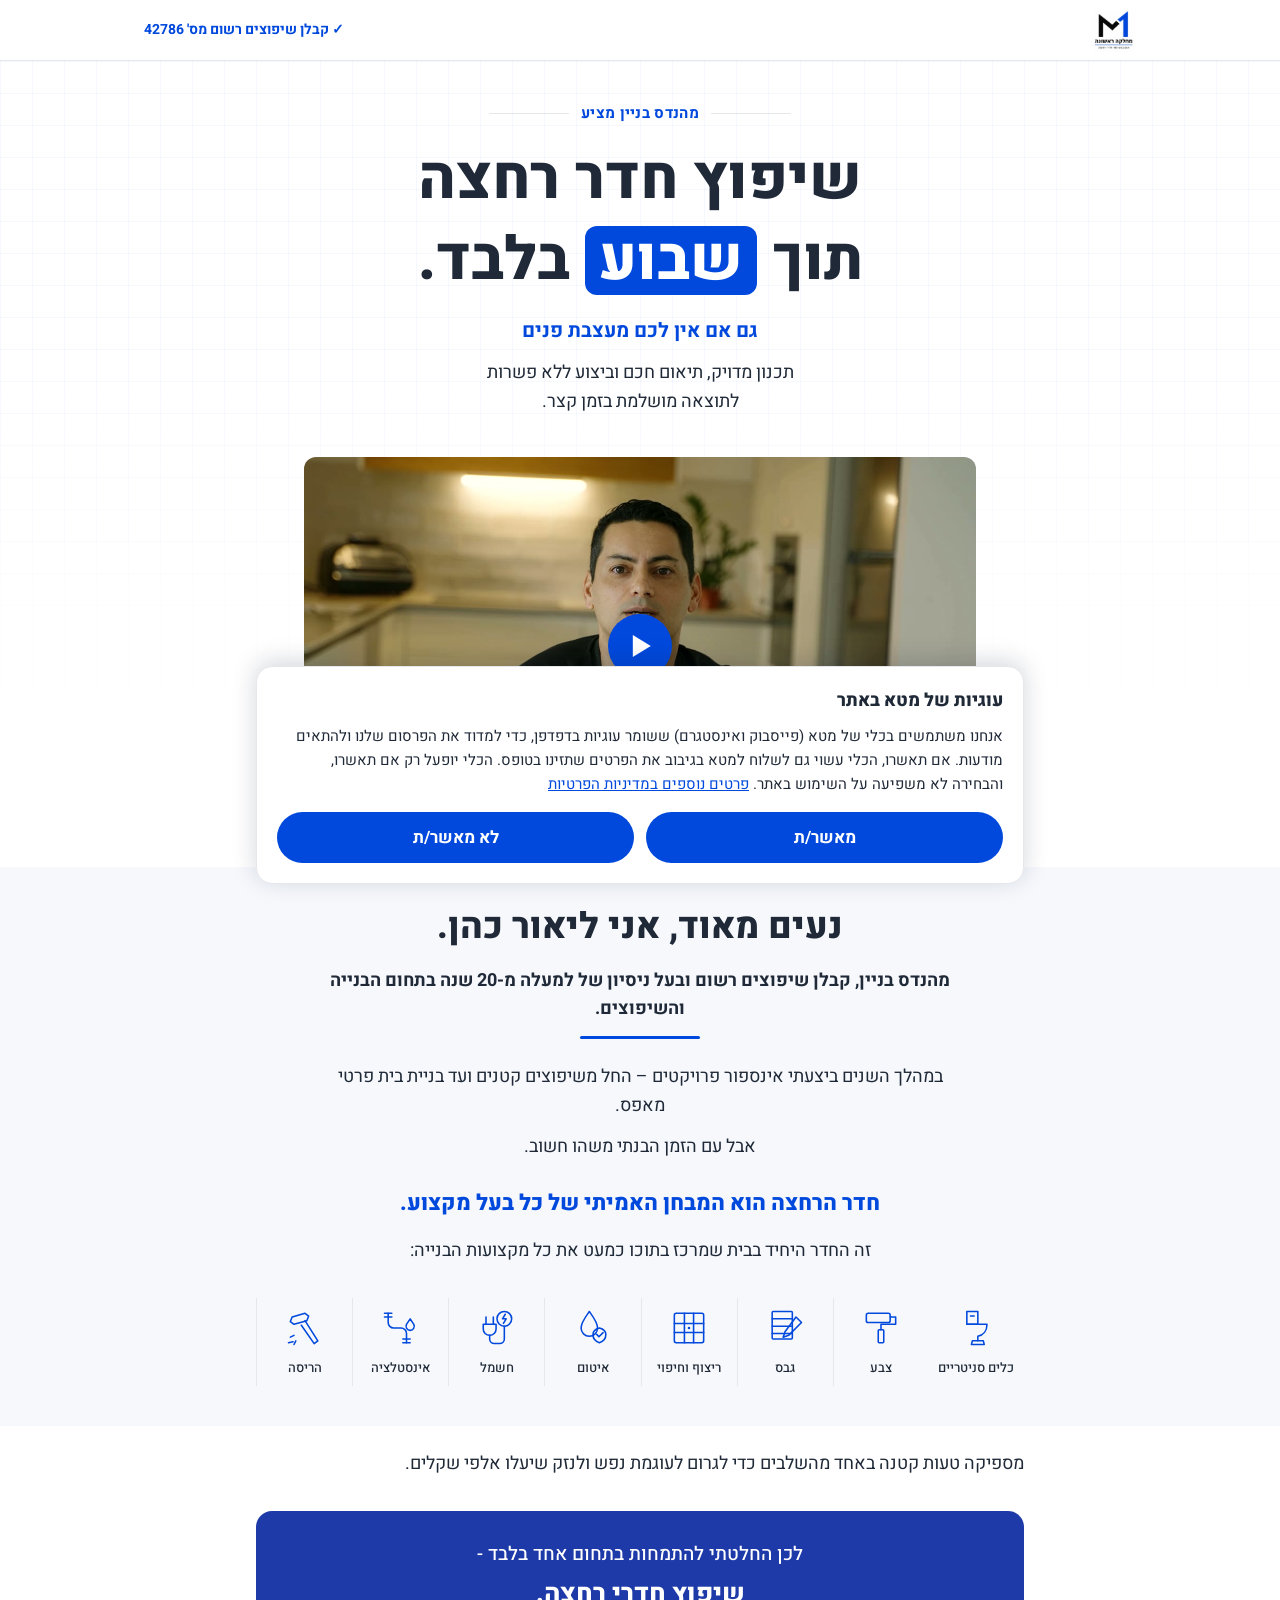
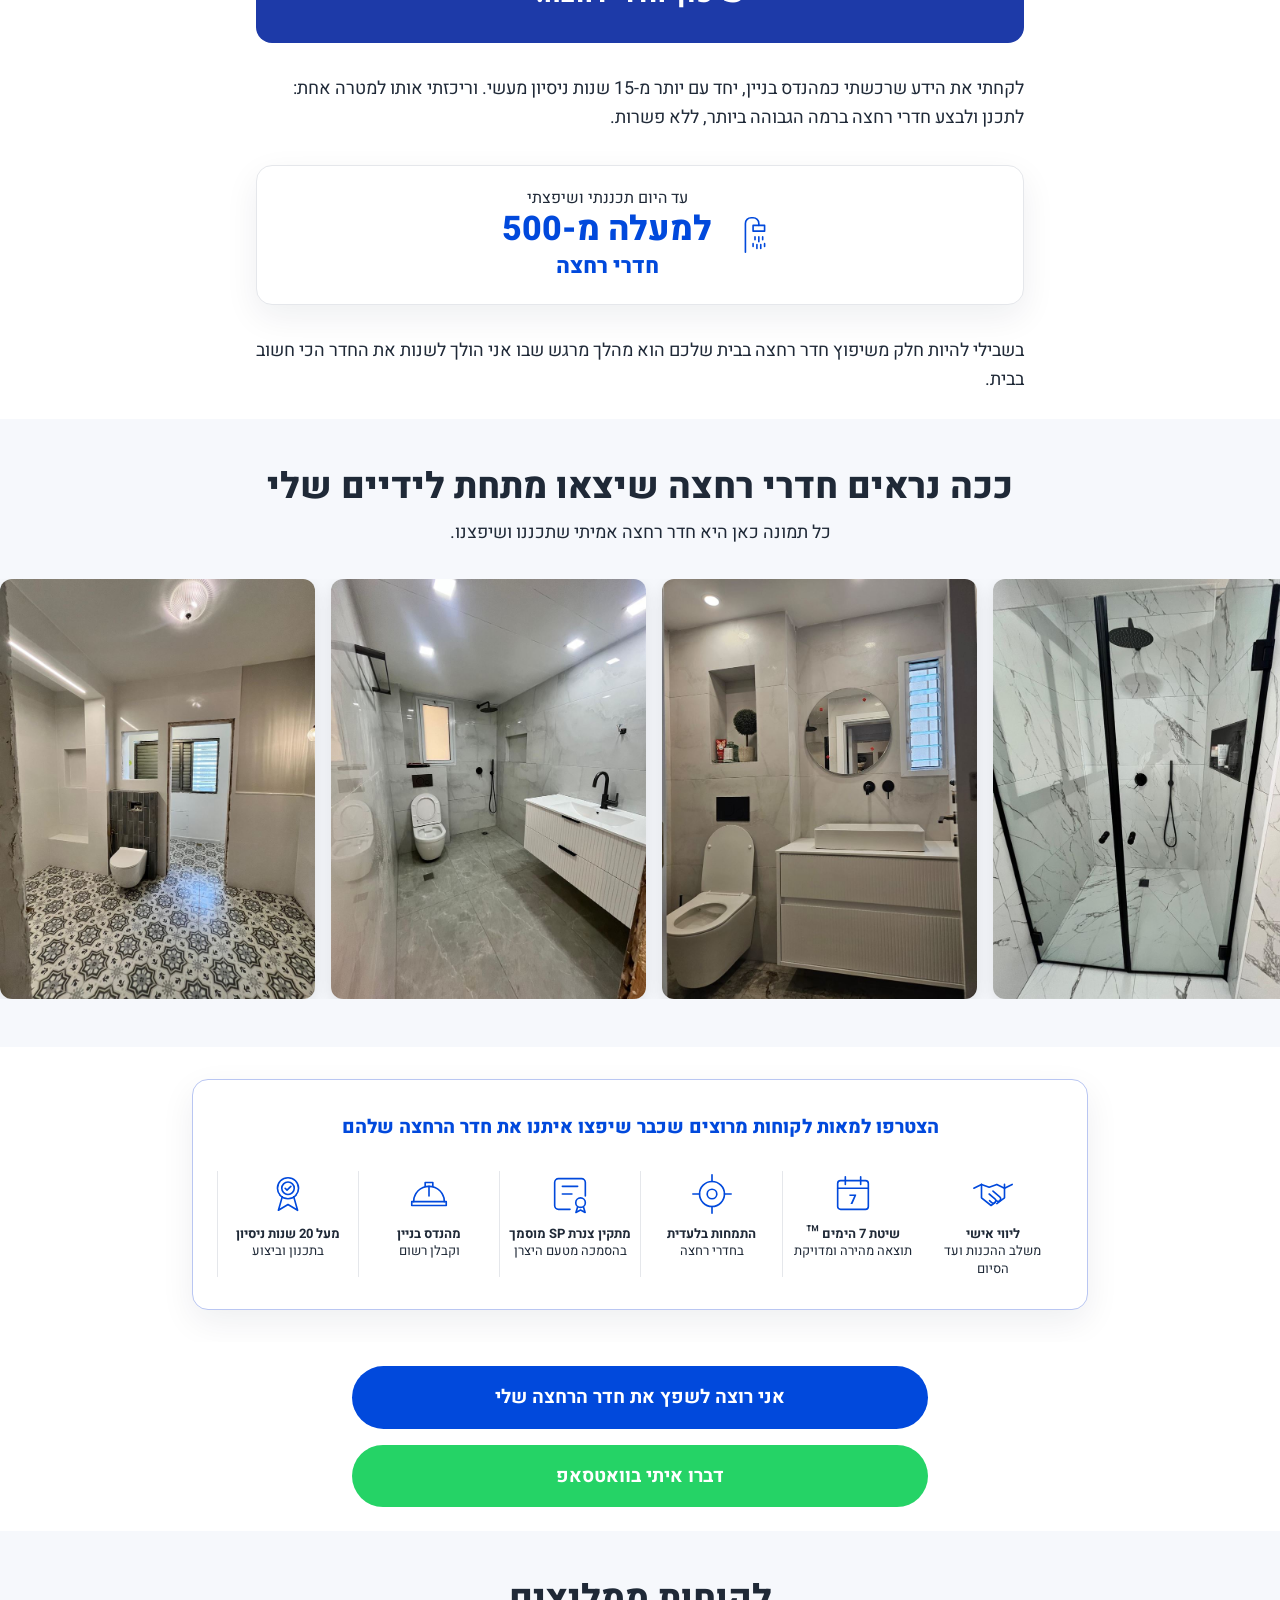
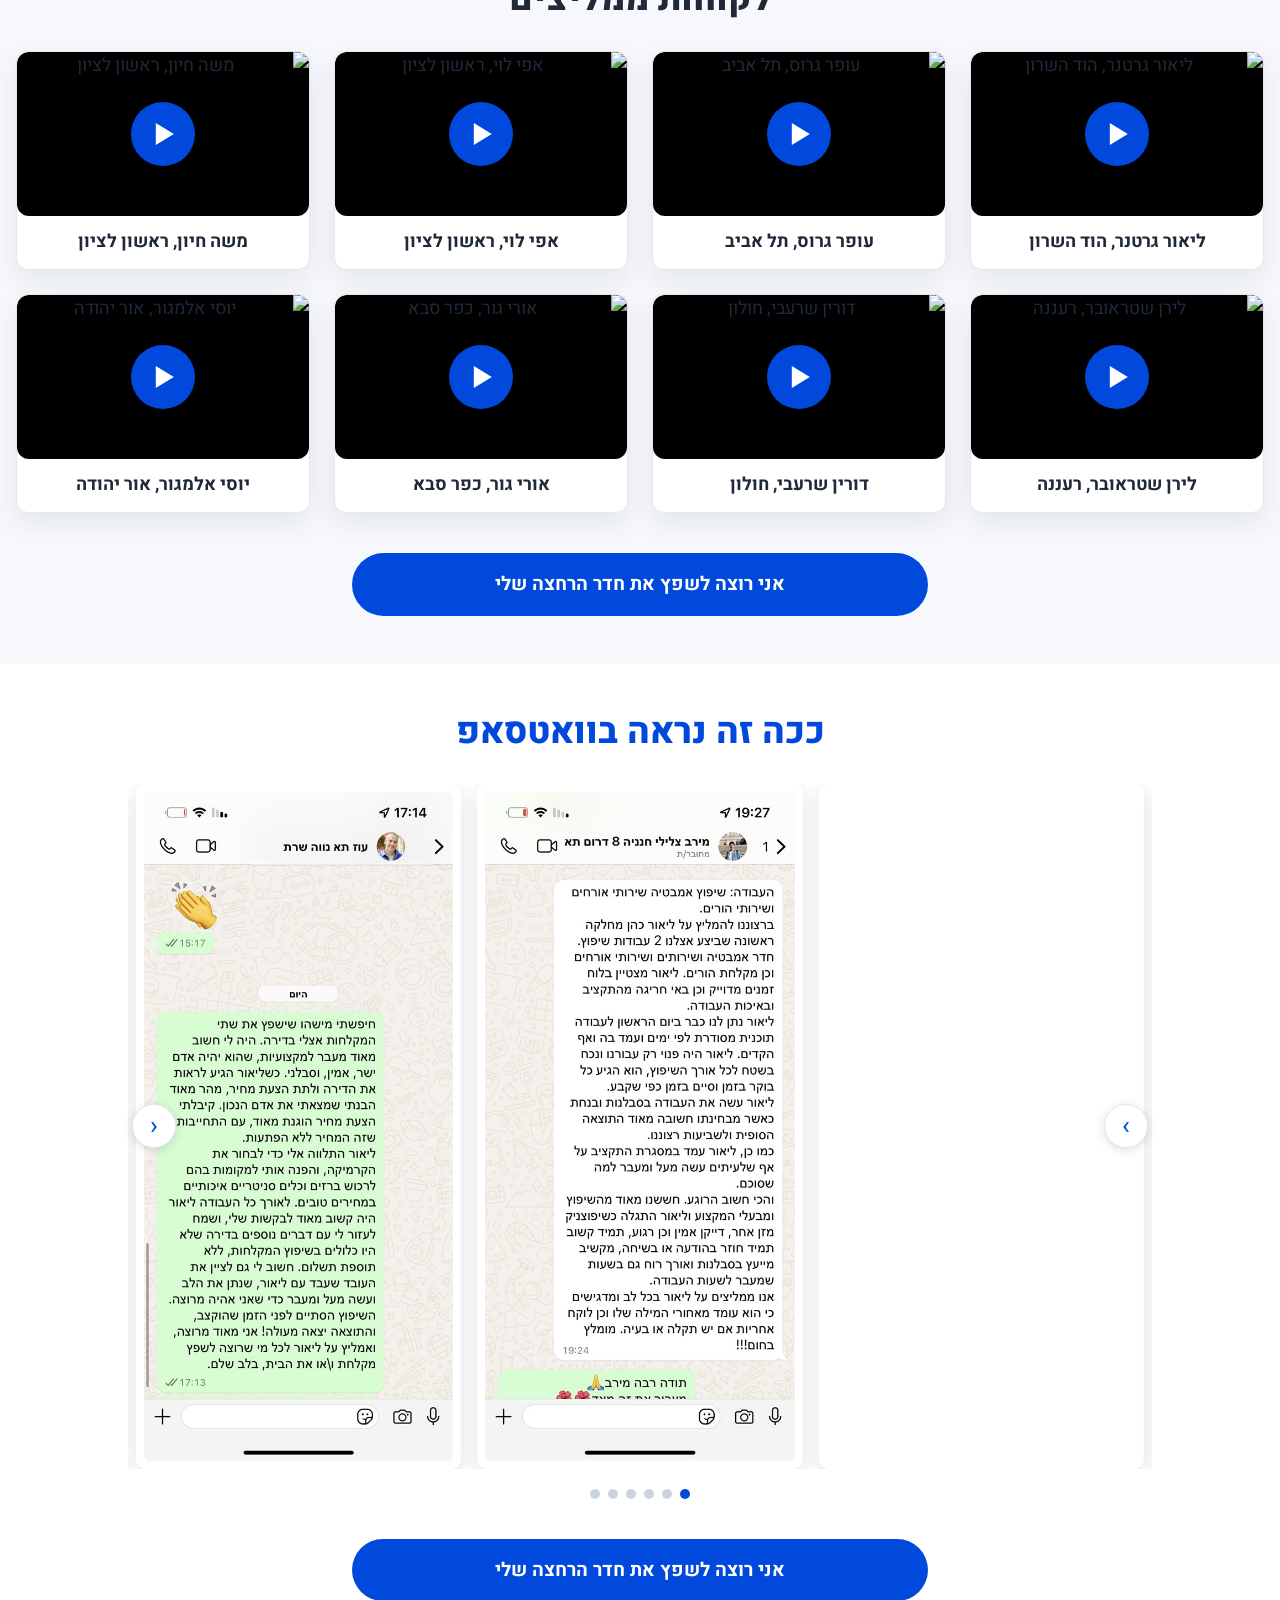
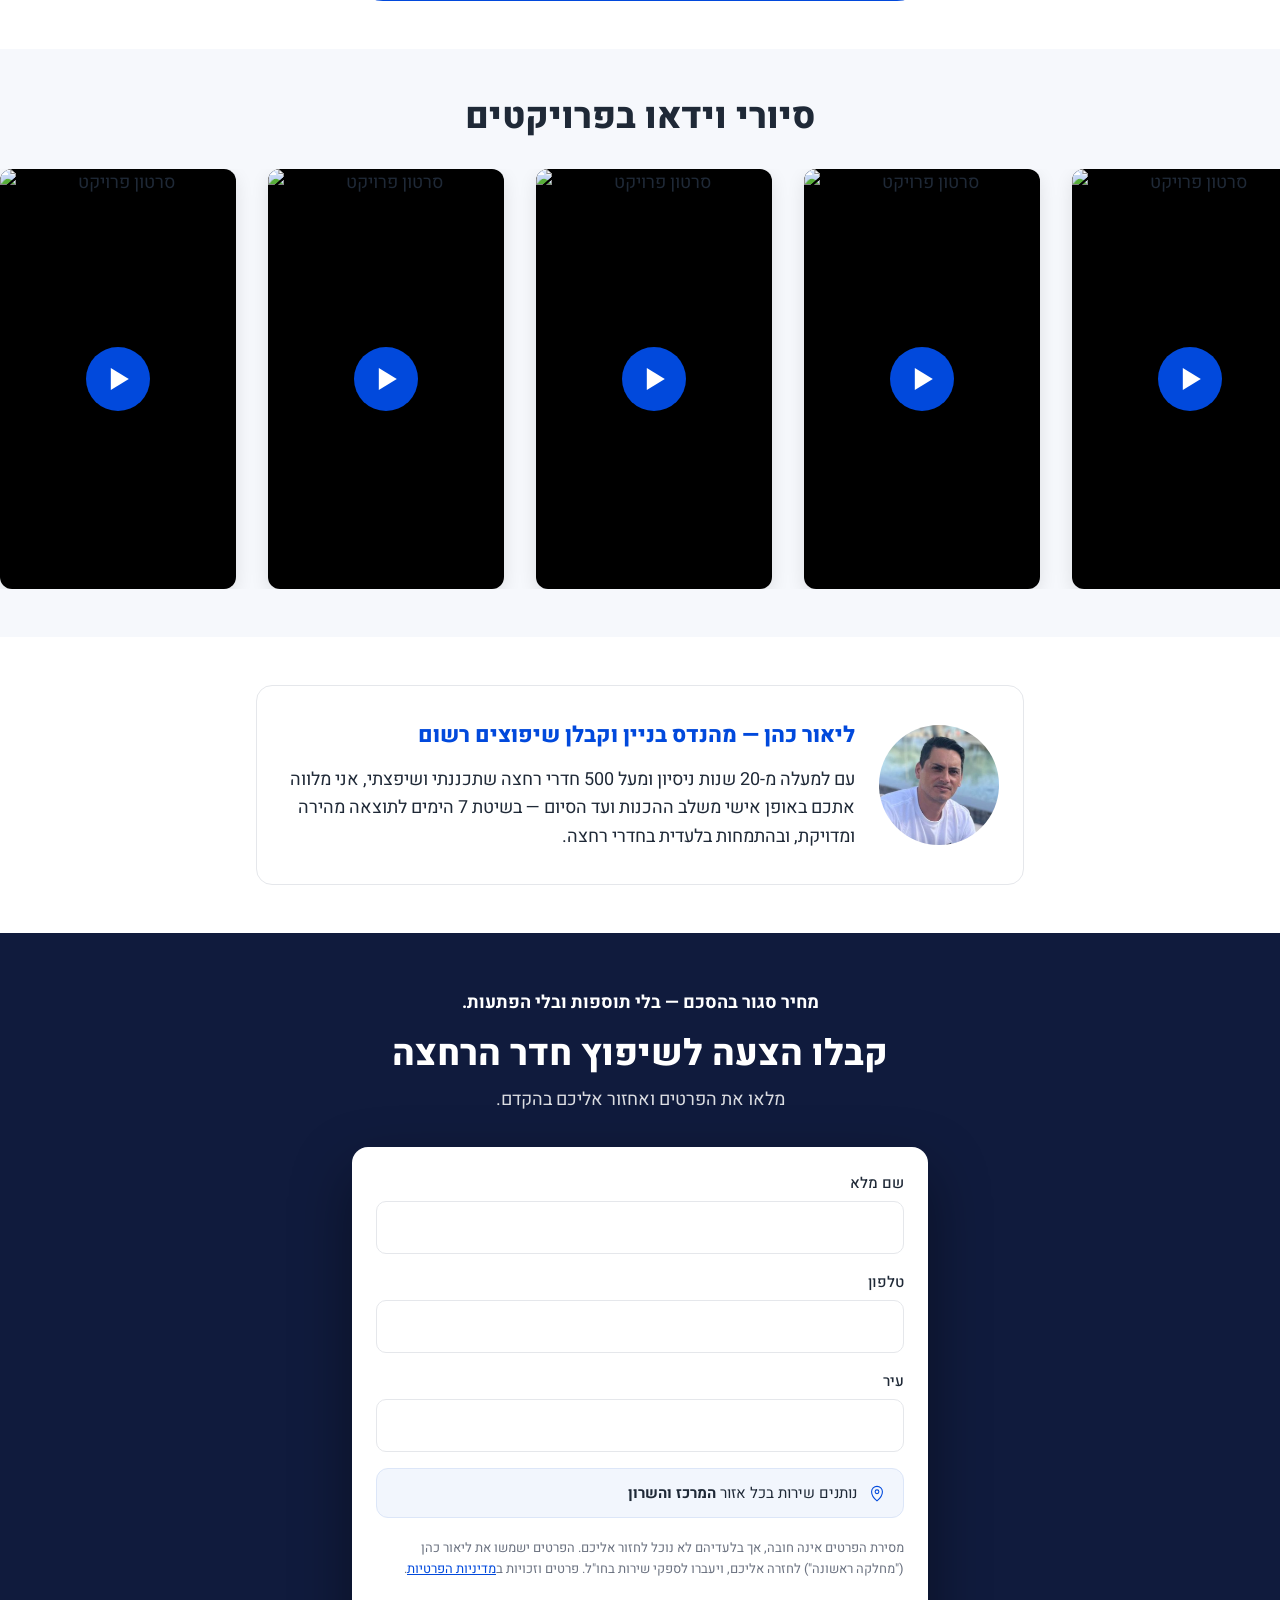
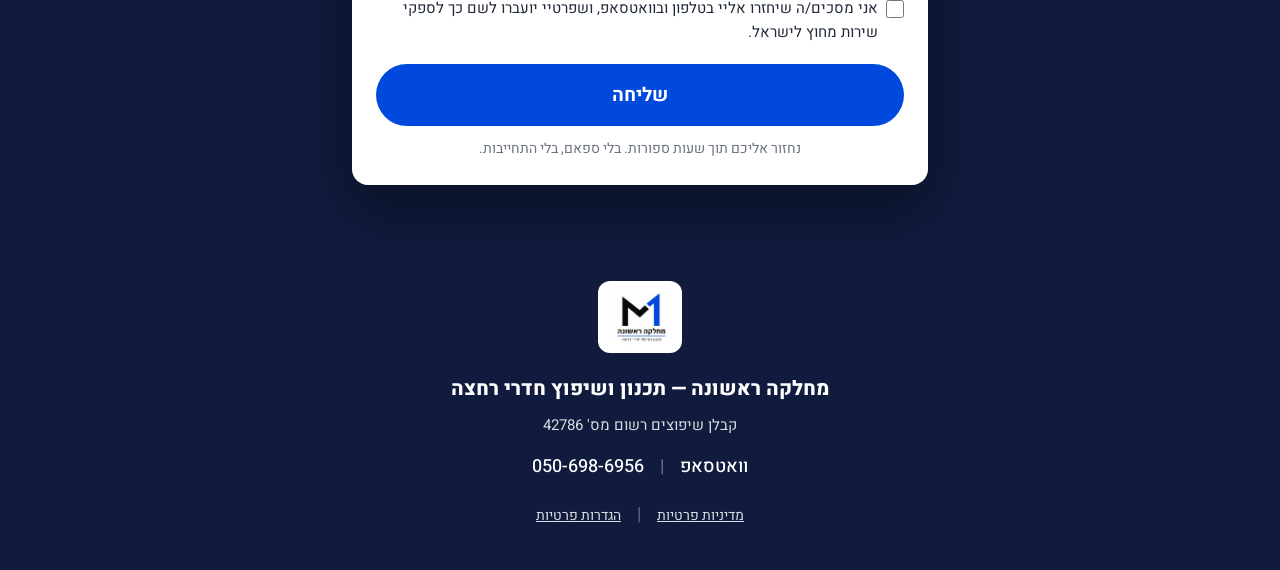
==== commit b7e2ece5: "טופס: יידוע בשכבות ותיבת הסכמה אחת (מקור a75fdae) Co-Authored-By: Claude Opus 5.5 <noreply@anthropic" ====
--- a/index.html
+++ b/index.html
@@ -71,8 +71,8 @@
       });
       if (window.fcPixelConsent() === 'granted') window.fcLoadPixel();
     </script>
-    <script type="module" crossorigin src="/assets/index-BDXojdpe.js"></script>
-    <link rel="stylesheet" crossorigin href="/assets/index-FpH3x1KK.css">
+    <script type="module" crossorigin src="/assets/index-DcGpfqPj.js"></script>
+    <link rel="stylesheet" crossorigin href="/assets/index-B8ih3zMY.css">
   </head>
   <body>
     <div id="root"></div>
--- a/assets/index-B8ih3zMY.css
+++ b/assets/index-B8ih3zMY.css
@@ -0,0 +1 @@
+*,:before,:after{--tw-border-spacing-x: 0;--tw-border-spacing-y: 0;--tw-translate-x: 0;--tw-translate-y: 0;--tw-rotate: 0;--tw-skew-x: 0;--tw-skew-y: 0;--tw-scale-x: 1;--tw-scale-y: 1;--tw-pan-x: ;--tw-pan-y: ;--tw-pinch-zoom: ;--tw-scroll-snap-strictness: proximity;--tw-gradient-from-position: ;--tw-gradient-via-position: ;--tw-gradient-to-position: ;--tw-ordinal: ;--tw-slashed-zero: ;--tw-numeric-figure: ;--tw-numeric-spacing: ;--tw-numeric-fraction: ;--tw-ring-inset: ;--tw-ring-offset-width: 0px;--tw-ring-offset-color: #fff;--tw-ring-color: rgb(59 130 246 / .5);--tw-ring-offset-shadow: 0 0 #0000;--tw-ring-shadow: 0 0 #0000;--tw-shadow: 0 0 #0000;--tw-shadow-colored: 0 0 #0000;--tw-blur: ;--tw-brightness: ;--tw-contrast: ;--tw-grayscale: ;--tw-hue-rotate: ;--tw-invert: ;--tw-saturate: ;--tw-sepia: ;--tw-drop-shadow: ;--tw-backdrop-blur: ;--tw-backdrop-brightness: ;--tw-backdrop-contrast: ;--tw-backdrop-grayscale: ;--tw-backdrop-hue-rotate: ;--tw-backdrop-invert: ;--tw-backdrop-opacity: ;--tw-backdrop-saturate: ;--tw-backdrop-sepia: ;--tw-contain-size: ;--tw-contain-layout: ;--tw-contain-paint: ;--tw-contain-style: }::backdrop{--tw-border-spacing-x: 0;--tw-border-spacing-y: 0;--tw-translate-x: 0;--tw-translate-y: 0;--tw-rotate: 0;--tw-skew-x: 0;--tw-skew-y: 0;--tw-scale-x: 1;--tw-scale-y: 1;--tw-pan-x: ;--tw-pan-y: ;--tw-pinch-zoom: ;--tw-scroll-snap-strictness: proximity;--tw-gradient-from-position: ;--tw-gradient-via-position: ;--tw-gradient-to-position: ;--tw-ordinal: ;--tw-slashed-zero: ;--tw-numeric-figure: ;--tw-numeric-spacing: ;--tw-numeric-fraction: ;--tw-ring-inset: ;--tw-ring-offset-width: 0px;--tw-ring-offset-color: #fff;--tw-ring-color: rgb(59 130 246 / .5);--tw-ring-offset-shadow: 0 0 #0000;--tw-ring-shadow: 0 0 #0000;--tw-shadow: 0 0 #0000;--tw-shadow-colored: 0 0 #0000;--tw-blur: ;--tw-brightness: ;--tw-contrast: ;--tw-grayscale: ;--tw-hue-rotate: ;--tw-invert: ;--tw-saturate: ;--tw-sepia: ;--tw-drop-shadow: ;--tw-backdrop-blur: ;--tw-backdrop-brightness: ;--tw-backdrop-contrast: ;--tw-backdrop-grayscale: ;--tw-backdrop-hue-rotate: ;--tw-backdrop-invert: ;--tw-backdrop-opacity: ;--tw-backdrop-saturate: ;--tw-backdrop-sepia: ;--tw-contain-size: ;--tw-contain-layout: ;--tw-contain-paint: ;--tw-contain-style: }*,:before,:after{box-sizing:border-box;border-width:0;border-style:solid;border-color:#e5e7eb}:before,:after{--tw-content: ""}html,:host{line-height:1.5;-webkit-text-size-adjust:100%;-moz-tab-size:4;-o-tab-size:4;tab-size:4;font-family:ui-sans-serif,system-ui,sans-serif,"Apple Color Emoji","Segoe UI Emoji",Segoe UI Symbol,"Noto Color Emoji";font-feature-settings:normal;font-variation-settings:normal;-webkit-tap-highlight-color:transparent}body{margin:0;line-height:inherit}hr{height:0;color:inherit;border-top-width:1px}abbr:where([title]){-webkit-text-decoration:underline dotted;text-decoration:underline dotted}h1,h2,h3,h4,h5,h6{font-size:inherit;font-weight:inherit}a{color:inherit;text-decoration:inherit}b,strong{font-weight:bolder}code,kbd,samp,pre{font-family:ui-monospace,SFMono-Regular,Menlo,Monaco,Consolas,Liberation Mono,Courier New,monospace;font-feature-settings:normal;font-variation-settings:normal;font-size:1em}small{font-size:80%}sub,sup{font-size:75%;line-height:0;position:relative;vertical-align:baseline}sub{bottom:-.25em}sup{top:-.5em}table{text-indent:0;border-color:inherit;border-collapse:collapse}button,input,optgroup,select,textarea{font-family:inherit;font-feature-settings:inherit;font-variation-settings:inherit;font-size:100%;font-weight:inherit;line-height:inherit;letter-spacing:inherit;color:inherit;margin:0;padding:0}button,select{text-transform:none}button,input:where([type=button]),input:where([type=reset]),input:where([type=submit]){-webkit-appearance:button;background-color:transparent;background-image:none}:-moz-focusring{outline:auto}:-moz-ui-invalid{box-shadow:none}progress{vertical-align:baseline}::-webkit-inner-spin-button,::-webkit-outer-spin-button{height:auto}[type=search]{-webkit-appearance:textfield;outline-offset:-2px}::-webkit-search-decoration{-webkit-appearance:none}::-webkit-file-upload-button{-webkit-appearance:button;font:inherit}summary{display:list-item}blockquote,dl,dd,h1,h2,h3,h4,h5,h6,hr,figure,p,pre{margin:0}fieldset{margin:0;padding:0}legend{padding:0}ol,ul,menu{list-style:none;margin:0;padding:0}dialog{padding:0}textarea{resize:vertical}input::-moz-placeholder,textarea::-moz-placeholder{opacity:1;color:#9ca3af}input::placeholder,textarea::placeholder{opacity:1;color:#9ca3af}button,[role=button]{cursor:pointer}:disabled{cursor:default}img,svg,video,canvas,audio,iframe,embed,object{display:block;vertical-align:middle}img,video{max-width:100%;height:auto}[hidden]:where(:not([hidden=until-found])){display:none}.fixed{position:fixed}.absolute{position:absolute}.relative{position:relative}.sticky{position:sticky}.inset-0{top:0;right:0;bottom:0;left:0}.bottom-0{bottom:0}.left-0{left:0}.right-0{right:0}.top-0{top:0}.z-10{z-index:10}.z-50{z-index:50}.mx-auto{margin-left:auto;margin-right:auto}.my-8{margin-top:2rem;margin-bottom:2rem}.mb-4{margin-bottom:1rem}.mb-5{margin-bottom:1.25rem}.mb-6{margin-bottom:1.5rem}.mt-1{margin-top:.25rem}.mt-10{margin-top:2.5rem}.mt-2{margin-top:.5rem}.mt-3{margin-top:.75rem}.mt-4{margin-top:1rem}.mt-5{margin-top:1.25rem}.mt-6{margin-top:1.5rem}.mt-7{margin-top:1.75rem}.mt-8{margin-top:2rem}.block{display:block}.inline-block{display:inline-block}.flex{display:flex}.inline-flex{display:inline-flex}.grid{display:grid}.hidden{display:none}.h-9{height:2.25rem}.h-full{height:100%}.h-px{height:1px}.min-h-screen{min-height:100vh}.w-auto{width:auto}.w-full{width:100%}.max-w-2xl{max-width:42rem}.max-w-3xl{max-width:48rem}.max-w-4xl{max-width:56rem}.max-w-5xl{max-width:64rem}.max-w-7xl{max-width:80rem}.max-w-\[640px\]{max-width:640px}.max-w-lg{max-width:32rem}.max-w-xl{max-width:36rem}.max-w-xs{max-width:20rem}.flex-1{flex:1 1 0%}.shrink-0{flex-shrink:0}.transform{transform:translate(var(--tw-translate-x),var(--tw-translate-y)) rotate(var(--tw-rotate)) skew(var(--tw-skew-x)) skewY(var(--tw-skew-y)) scaleX(var(--tw-scale-x)) scaleY(var(--tw-scale-y))}.resize{resize:both}.grid-cols-1{grid-template-columns:repeat(1,minmax(0,1fr))}.grid-cols-2{grid-template-columns:repeat(2,minmax(0,1fr))}.grid-cols-4{grid-template-columns:repeat(4,minmax(0,1fr))}.flex-col{flex-direction:column}.flex-wrap{flex-wrap:wrap}.items-start{align-items:flex-start}.items-center{align-items:center}.justify-center{justify-content:center}.justify-between{justify-content:space-between}.gap-2{gap:.5rem}.gap-2\.5{gap:.625rem}.gap-3{gap:.75rem}.gap-4{gap:1rem}.gap-5{gap:1.25rem}.gap-6{gap:1.5rem}.gap-y-7{row-gap:1.75rem}.divide-x>:not([hidden])~:not([hidden]){--tw-divide-x-reverse: 0;border-right-width:calc(1px * var(--tw-divide-x-reverse));border-left-width:calc(1px * calc(1 - var(--tw-divide-x-reverse)))}.divide-\[\#e5e7eb\]>:not([hidden])~:not([hidden]){--tw-divide-opacity: 1;border-color:rgb(229 231 235 / var(--tw-divide-opacity, 1))}.overflow-hidden{overflow:hidden}.break-all{word-break:break-all}.rounded-2xl{border-radius:1rem}.rounded-full{border-radius:9999px}.rounded-xl{border-radius:.75rem}.border{border-width:1px}.bg-white{--tw-bg-opacity: 1;background-color:rgb(255 255 255 / var(--tw-bg-opacity, 1))}.px-2{padding-left:.5rem;padding-right:.5rem}.px-4{padding-left:1rem;padding-right:1rem}.px-5{padding-left:1.25rem;padding-right:1.25rem}.px-6{padding-left:1.5rem;padding-right:1.5rem}.py-10{padding-top:2.5rem;padding-bottom:2.5rem}.py-12{padding-top:3rem;padding-bottom:3rem}.py-14{padding-top:3.5rem;padding-bottom:3.5rem}.py-2{padding-top:.5rem;padding-bottom:.5rem}.py-20{padding-top:5rem;padding-bottom:5rem}.py-3{padding-top:.75rem;padding-bottom:.75rem}.py-4{padding-top:1rem;padding-bottom:1rem}.py-5{padding-top:1.25rem;padding-bottom:1.25rem}.py-6{padding-top:1.5rem;padding-bottom:1.5rem}.py-7{padding-top:1.75rem;padding-bottom:1.75rem}.py-8{padding-top:2rem;padding-bottom:2rem}.pb-20{padding-bottom:5rem}.pb-4{padding-bottom:1rem}.pb-8{padding-bottom:2rem}.pt-10{padding-top:2.5rem}.text-left{text-align:left}.text-center{text-align:center}.font-heebo{font-family:Heebo,sans-serif}.text-3xl{font-size:1.875rem;line-height:2.25rem}.text-4xl{font-size:2.25rem;line-height:2.5rem}.underline{text-decoration-line:underline}.blur{--tw-blur: blur(8px);filter:var(--tw-blur) var(--tw-brightness) var(--tw-contrast) var(--tw-grayscale) var(--tw-hue-rotate) var(--tw-invert) var(--tw-saturate) var(--tw-sepia) var(--tw-drop-shadow)}.transition{transition-property:color,background-color,border-color,text-decoration-color,fill,stroke,opacity,box-shadow,transform,filter,backdrop-filter;transition-timing-function:cubic-bezier(.4,0,.2,1);transition-duration:.15s}:root{--brand-blue: #0149dc;--bg-white: #ffffff;--bg-ice: #f6f8fc;--bg-navy: #101b3d}.hero-blueprint{position:relative;background-color:var(--bg-white)}.hero-blueprint:before{content:"";position:absolute;top:0;right:0;bottom:0;left:0;z-index:0;background-image:linear-gradient(to right,rgba(1,73,220,.04) 1px,transparent 1px),linear-gradient(to bottom,rgba(1,73,220,.04) 1px,transparent 1px);background-size:32px 32px;-webkit-mask-image:linear-gradient(to bottom,#000 0%,#000 35%,transparent 80%);mask-image:linear-gradient(to bottom,#000 0%,#000 35%,transparent 80%);pointer-events:none}html{scroll-behavior:smooth}body{margin:0;font-family:Heebo,sans-serif;color:#1f2937;font-size:18px;line-height:1.6;background:#fff;-webkit-font-smoothing:antialiased}*{box-sizing:border-box}.playbtn{width:64px;height:64px;border-radius:9999px;background:var(--brand-blue);box-shadow:0 6px 18px #0000004d;position:relative;transition:transform .15s ease}.playbtn-wrap:hover .playbtn{transform:scale(1.08)}.playbtn:after{content:"";position:absolute;top:50%;left:50%;transform:translate(-40%,-50%);width:0;height:0;border-style:solid;border-width:11px 0 11px 18px;border-color:transparent transparent transparent #ffffff}.marquee-viewport{width:100%;overflow:hidden}.marquee-track{display:flex;flex-wrap:nowrap;width:-moz-max-content;width:max-content;animation-name:marquee-rtl;animation-timing-function:linear;animation-iteration-count:infinite;will-change:transform}.marquee-viewport:hover .marquee-track{animation-play-state:paused}.marquee-item{flex:0 0 auto;width:210px;height:280px;margin-right:16px;border:none;padding:0;background:transparent;border-radius:12px;overflow:hidden;box-shadow:0 6px 18px #0000001a;cursor:pointer}.marquee-item img{width:100%;height:100%;display:block;-o-object-fit:cover;object-fit:cover;transition:transform .3s ease}.marquee-item:hover img{transform:scale(1.03)}@media (min-width: 768px){.marquee-item{width:315px;height:420px}}@keyframes marquee-rtl{0%{transform:translate(0)}to{transform:translate(calc(-1 * var(--seq-width, 0px)))}}@media (prefers-reduced-motion: reduce){.marquee-track{animation:none;transform:none!important}.marquee-viewport{overflow-x:auto}}.wa-carousel{width:100%;overflow:hidden}.wa-track{display:flex;flex-wrap:nowrap;width:100%;will-change:transform}.wa-slide{flex:0 0 calc(100% / var(--vc, 3));max-width:calc(100% / var(--vc, 3));padding:0 8px;box-sizing:border-box}.wa-frame{display:block;width:100%;padding:8px;background:#fff;border:none;border-radius:10px;box-shadow:0 6px 20px #101b3d1f;cursor:pointer;position:relative;transition:transform .25s ease,box-shadow .25s ease}.wa-frame img{display:block;width:100%;height:auto;border-radius:6px}.wa-frame:hover{transform:scale(1.02);box-shadow:0 12px 30px #101b3d33}.wa-zoom{position:absolute;top:16px;left:16px;width:30px;height:30px;border-radius:9999px;background:#fffffff2;display:flex;align-items:center;justify-content:center;box-shadow:0 2px 8px #00000026;opacity:0;transition:opacity .2s ease;pointer-events:none}.wa-frame:hover .wa-zoom{opacity:1}.vmarquee-viewport{width:100%;overflow:hidden}.vmarquee-viewport.is-scrolling{overflow-x:auto;scroll-snap-type:x mandatory;-webkit-overflow-scrolling:touch}.vmarquee-track{display:flex;flex-wrap:nowrap;width:-moz-max-content;width:max-content;animation-name:marquee-rtl;animation-timing-function:linear;animation-iteration-count:infinite;will-change:transform}.vmarquee-viewport:hover .vmarquee-track,.vmarquee-viewport.is-scrolling .vmarquee-track{animation-play-state:paused}.video-card{position:relative;flex:0 0 auto;width:236px;height:420px;margin-right:32px;scroll-snap-align:center;border:none;padding:0;background:#000;border-radius:12px;overflow:hidden;box-shadow:0 6px 18px #0000001a;cursor:pointer}.video-thumb{width:100%;height:100%;-o-object-fit:cover;object-fit:cover;display:block}.video-play{position:absolute;top:0;right:0;bottom:0;left:0;display:flex;align-items:center;justify-content:center}@media (max-width: 767px){.video-card{width:200px;height:356px}}@media (prefers-reduced-motion: reduce){.vmarquee-track{animation:none;transform:none!important}.vmarquee-viewport{overflow-x:auto;scroll-snap-type:x mandatory}}.focus\:border-\[color\:var\(--brand-blue\)\]:focus{border-color:var(--brand-blue)}.focus\:outline-none:focus{outline:2px solid transparent;outline-offset:2px}.focus\:outline:focus{outline-style:solid}.focus\:outline-2:focus{outline-width:2px}.focus\:outline-offset-2:focus{outline-offset:2px}.focus\:outline-\[color\:var\(--brand-blue\)\]:focus{outline-color:var(--brand-blue)}@media (min-width: 640px){.sm\:grid-cols-2{grid-template-columns:repeat(2,minmax(0,1fr))}.sm\:flex-row{flex-direction:row}.sm\:text-right{text-align:right}}@media (min-width: 768px){.md\:flex{display:flex}.md\:hidden{display:none}.md\:h-11{height:2.75rem}.md\:grid-cols-3{grid-template-columns:repeat(3,minmax(0,1fr))}.md\:pb-0{padding-bottom:0}.md\:text-4xl{font-size:2.25rem;line-height:2.5rem}.md\:text-6xl{font-size:3.75rem;line-height:1}}@media (min-width: 1024px){.lg\:flex{display:flex}.lg\:hidden{display:none}.lg\:grid-cols-4{grid-template-columns:repeat(4,minmax(0,1fr))}}
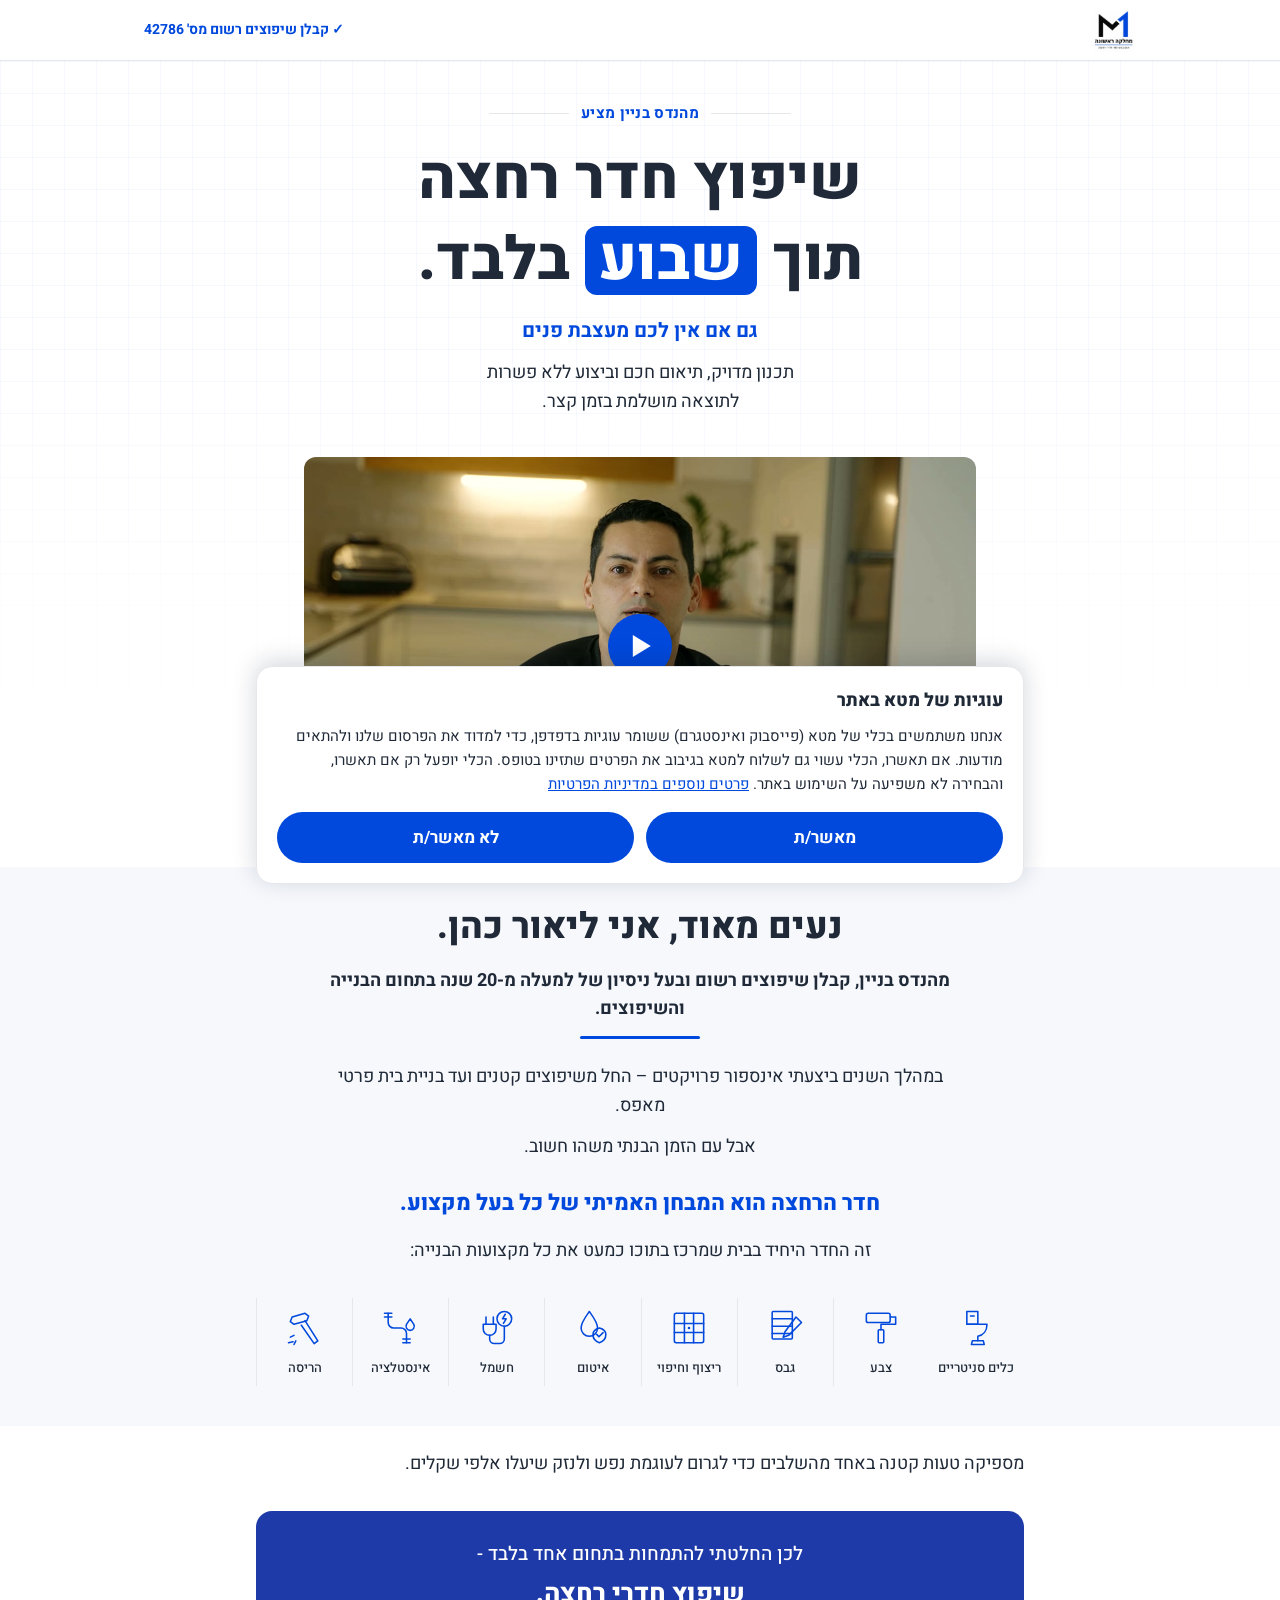
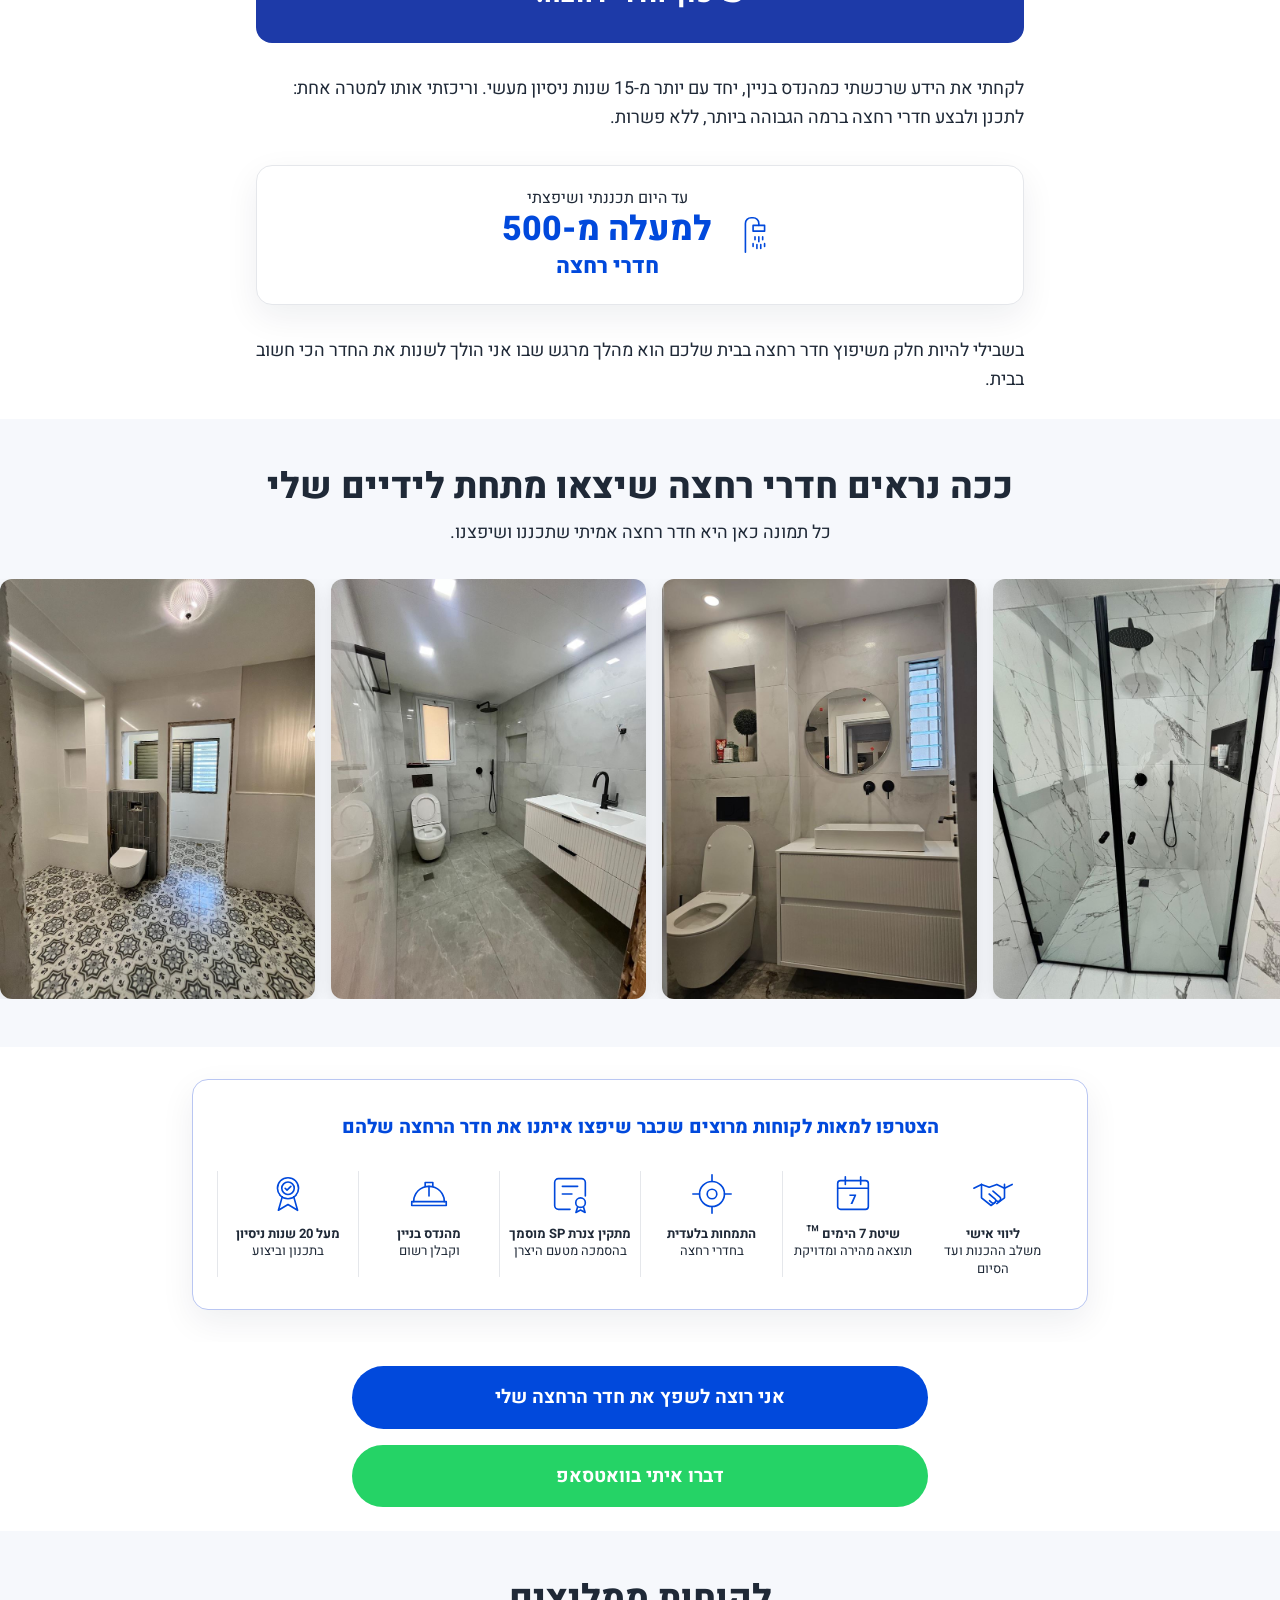
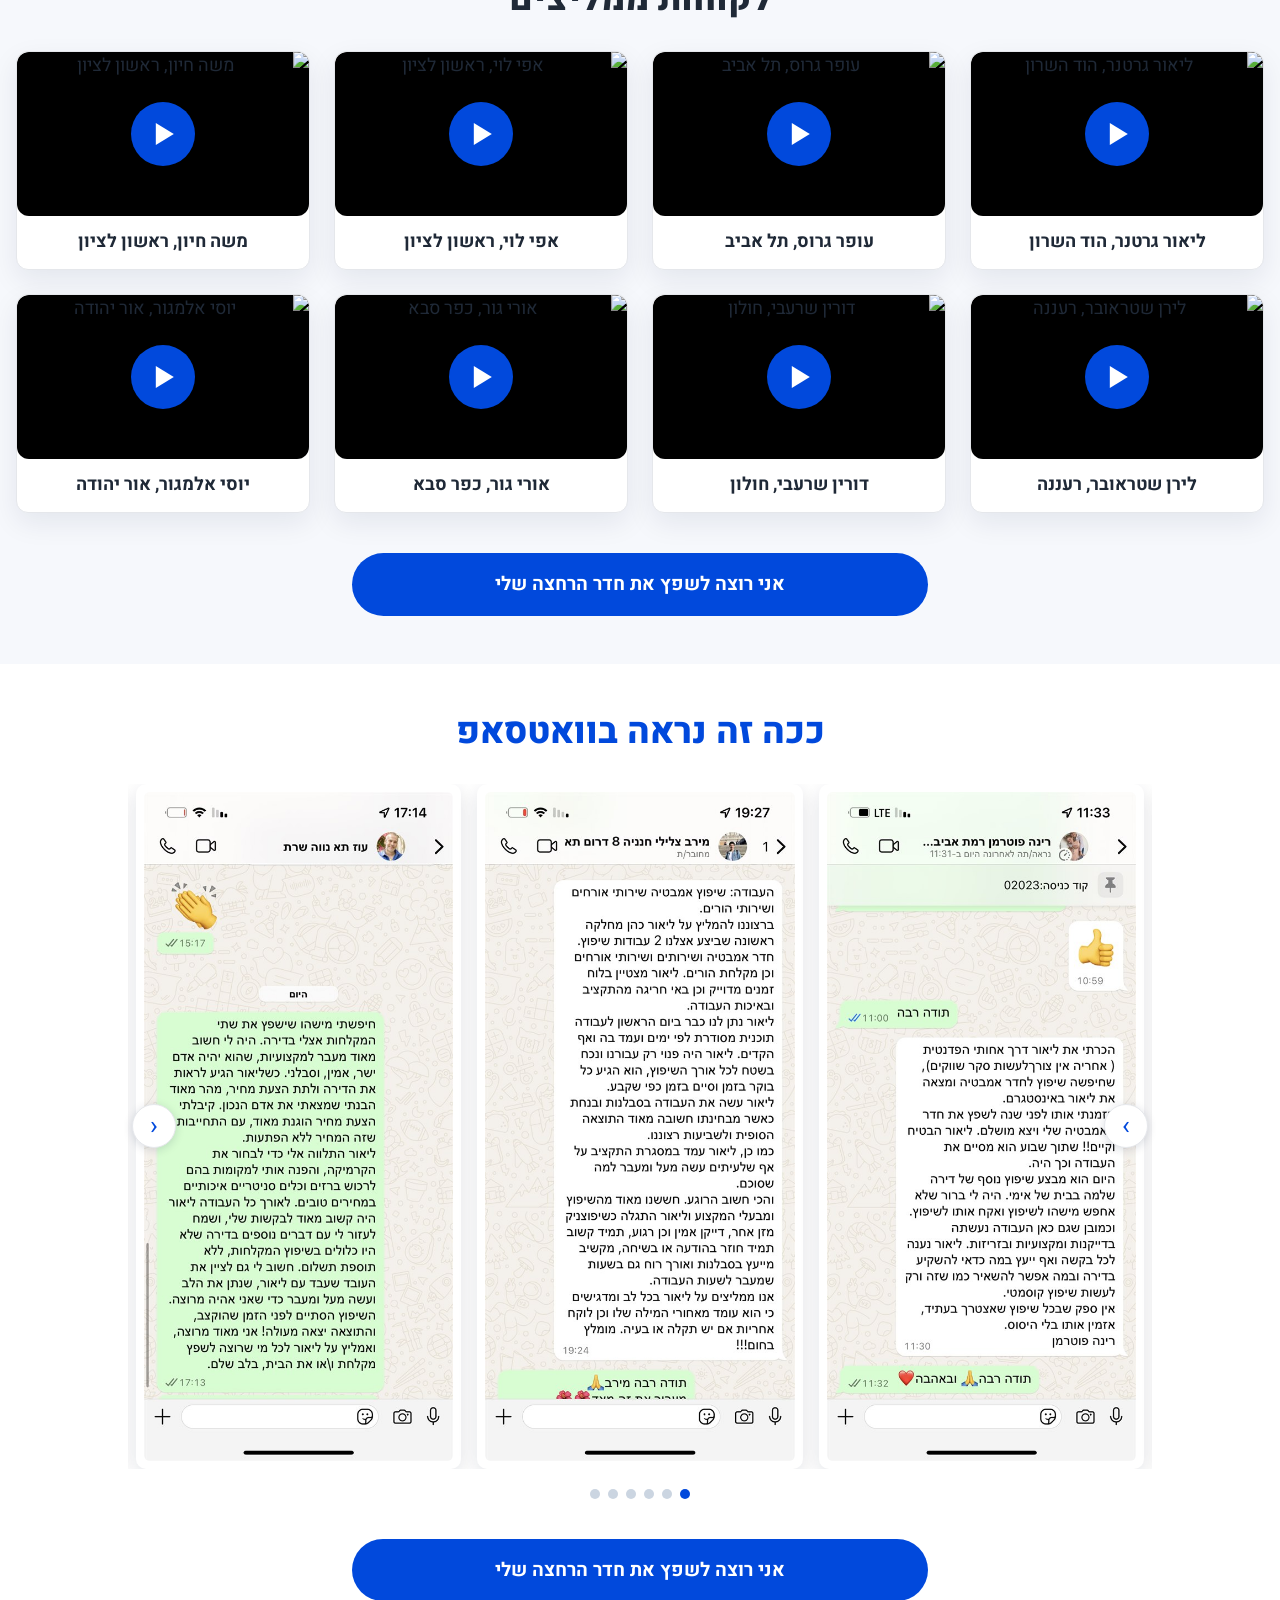
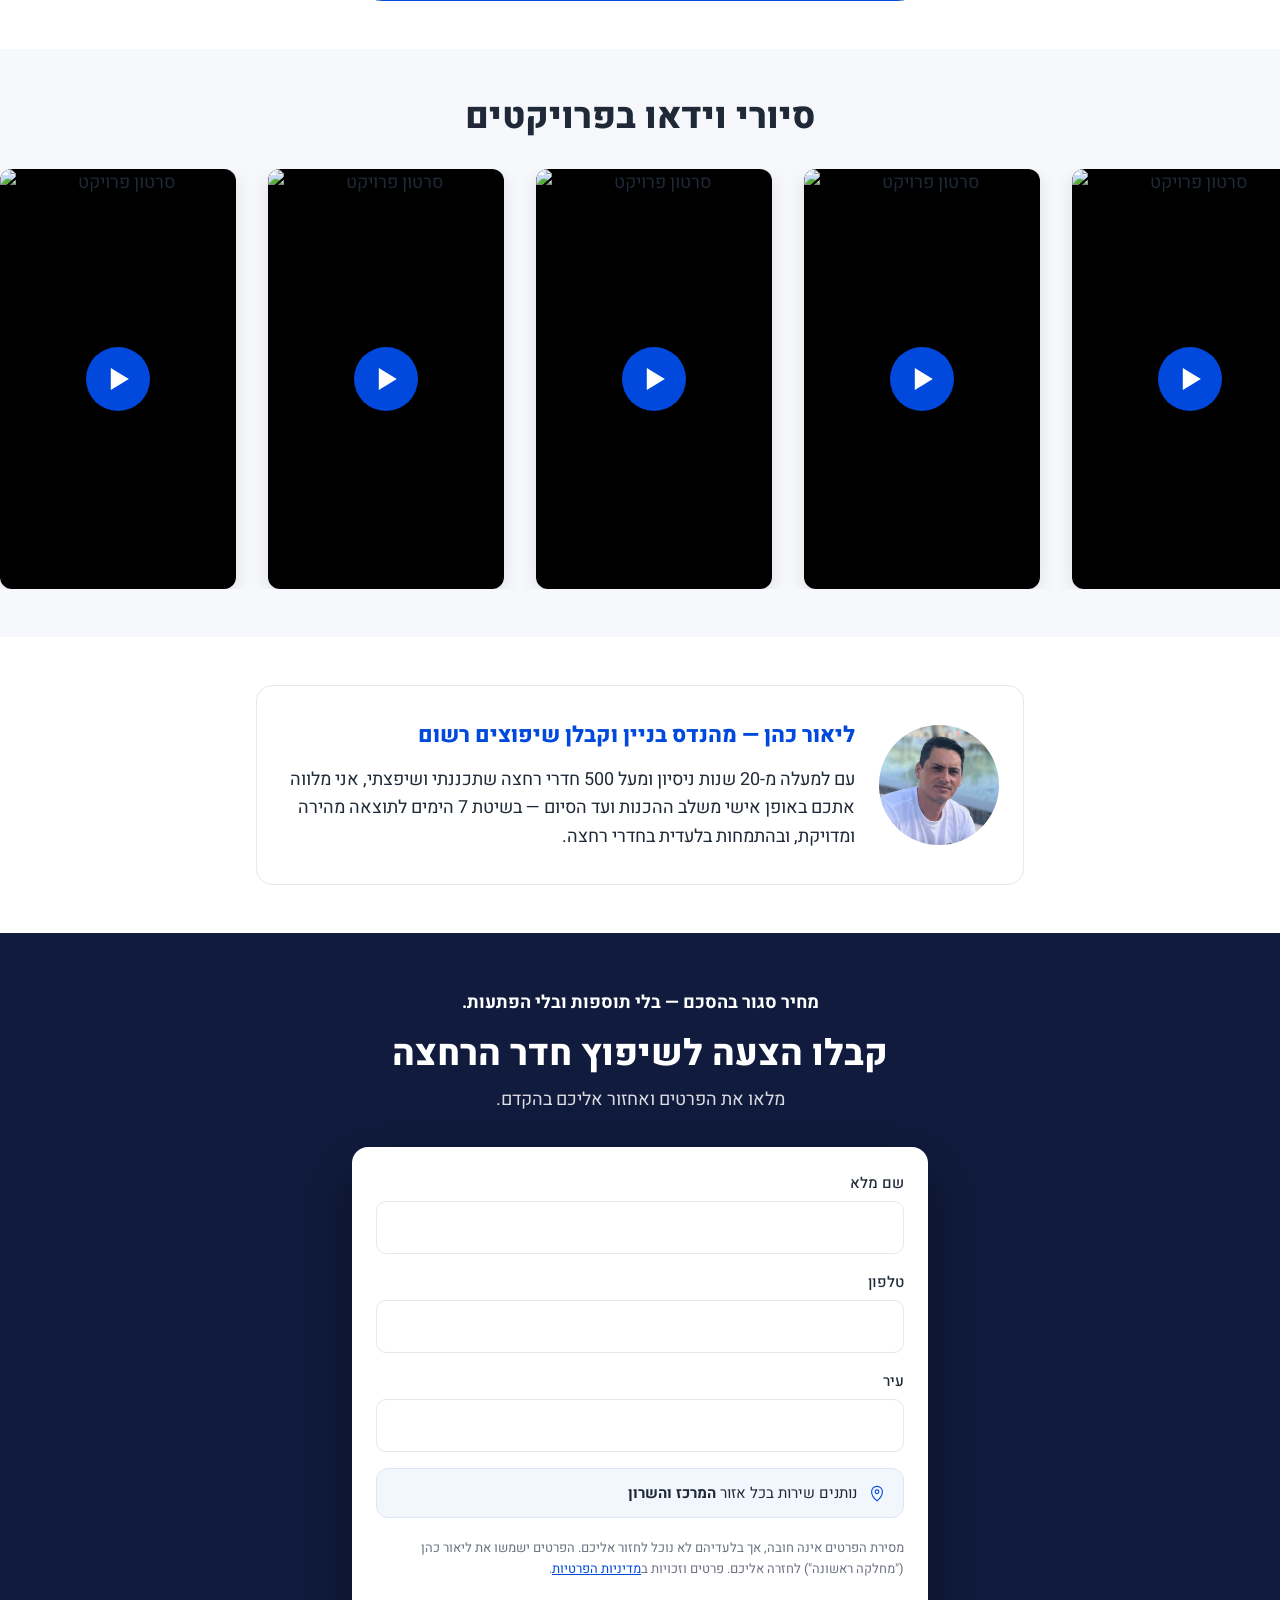
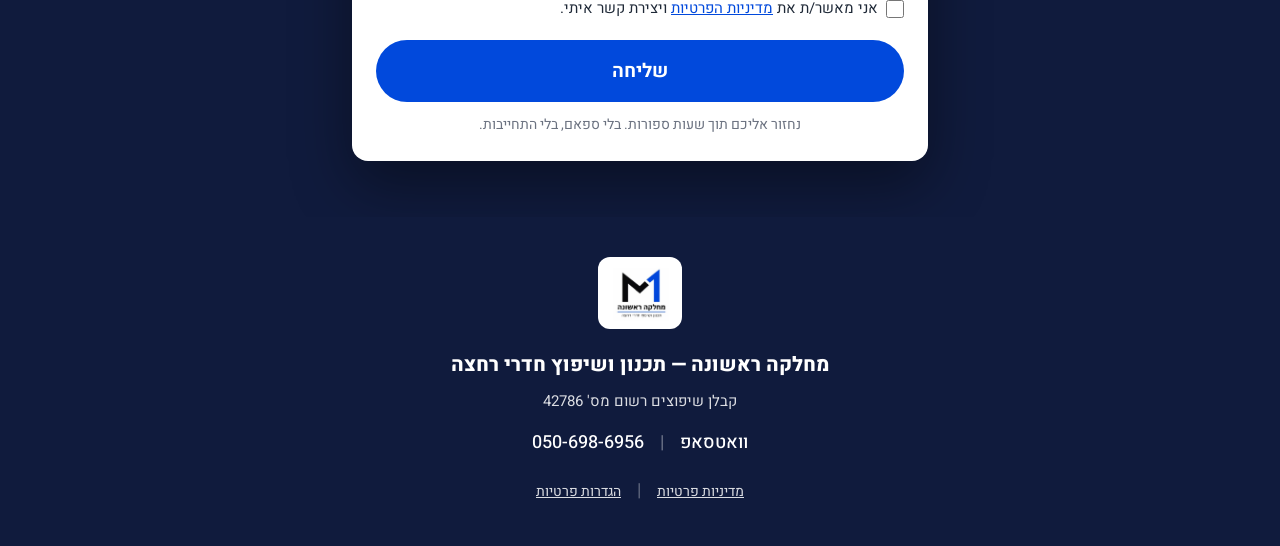
==== commit 1f8535eb: "טופס: תיבת אישור מדיניות, וגרסה למדיניות (מקור 5a6b791) Co-Authored-By: Claude Opus 5.5 <noreply@ant" ====
--- a/index.html
+++ b/index.html
@@ -71,7 +71,7 @@
       });
       if (window.fcPixelConsent() === 'granted') window.fcLoadPixel();
     </script>
-    <script type="module" crossorigin src="/assets/index-DcGpfqPj.js"></script>
+    <script type="module" crossorigin src="/assets/index-CNy27fvY.js"></script>
     <link rel="stylesheet" crossorigin href="/assets/index-B8ih3zMY.css">
   </head>
   <body>
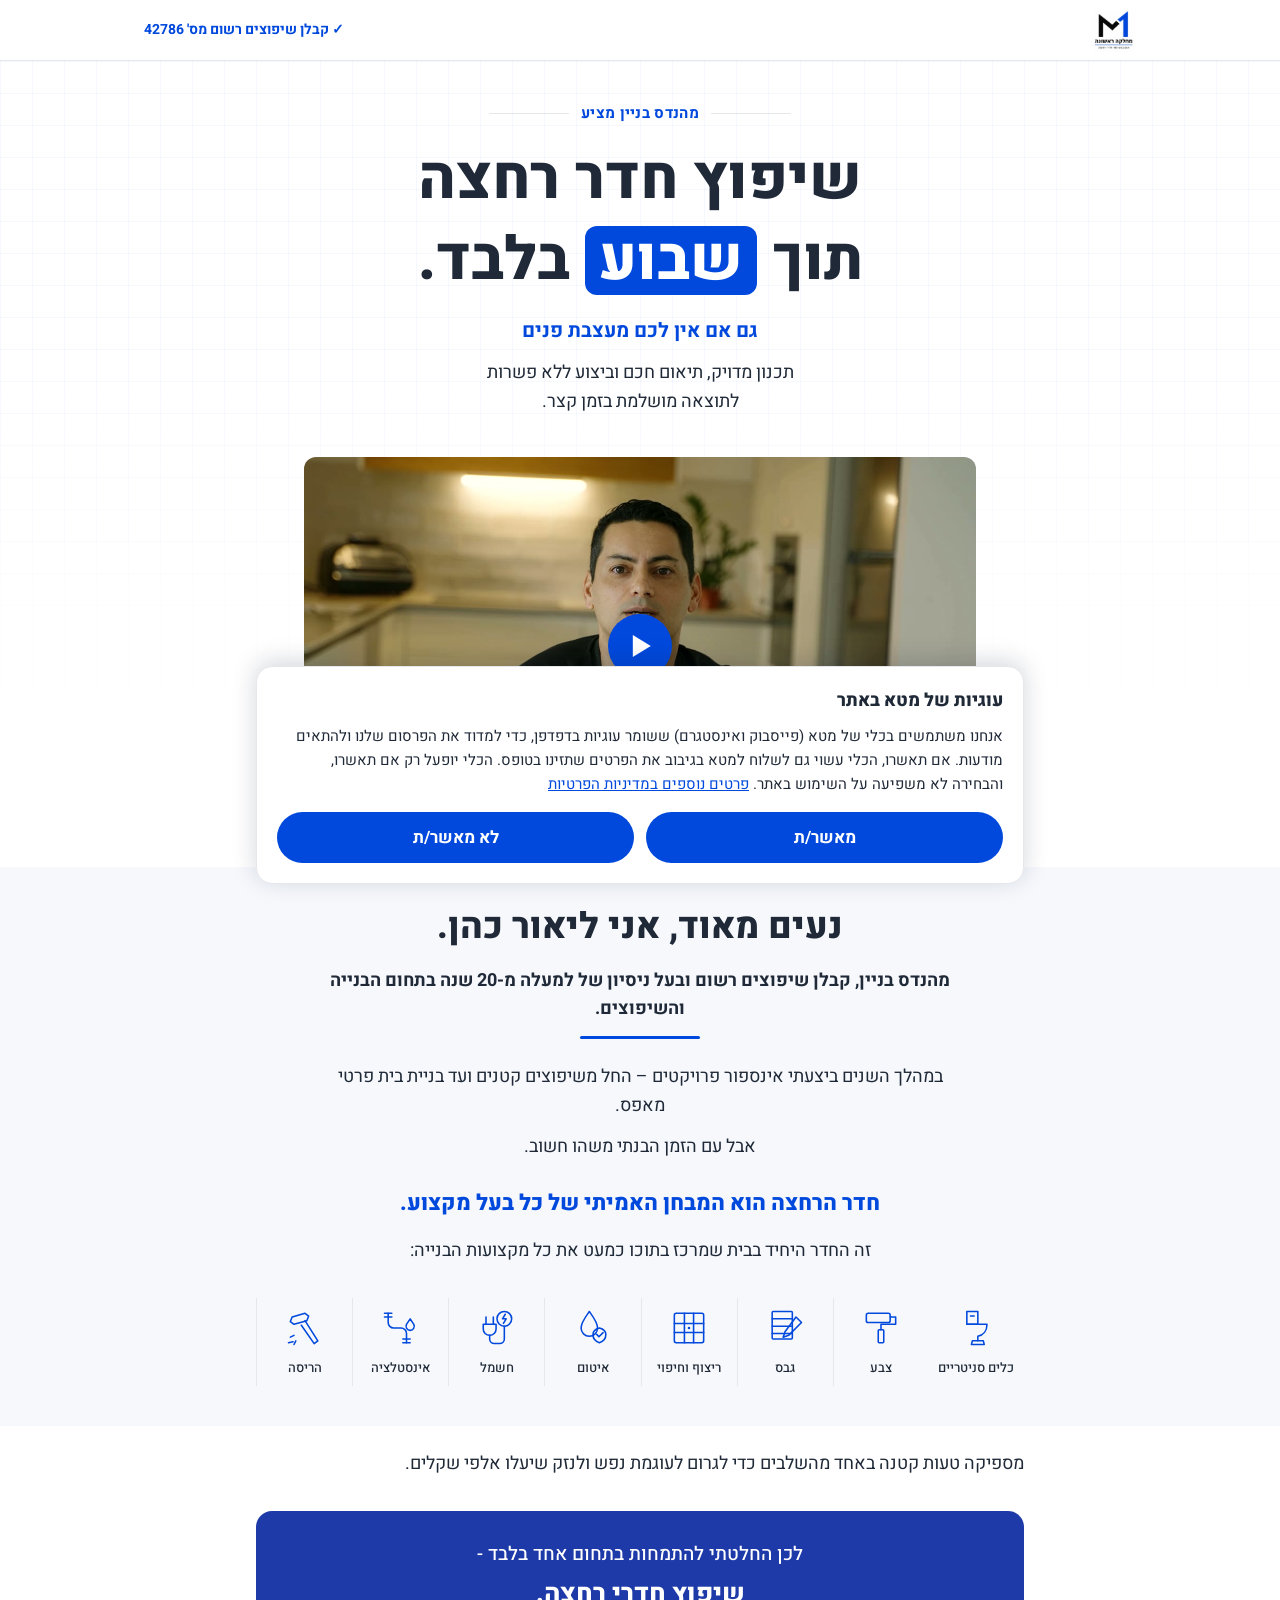
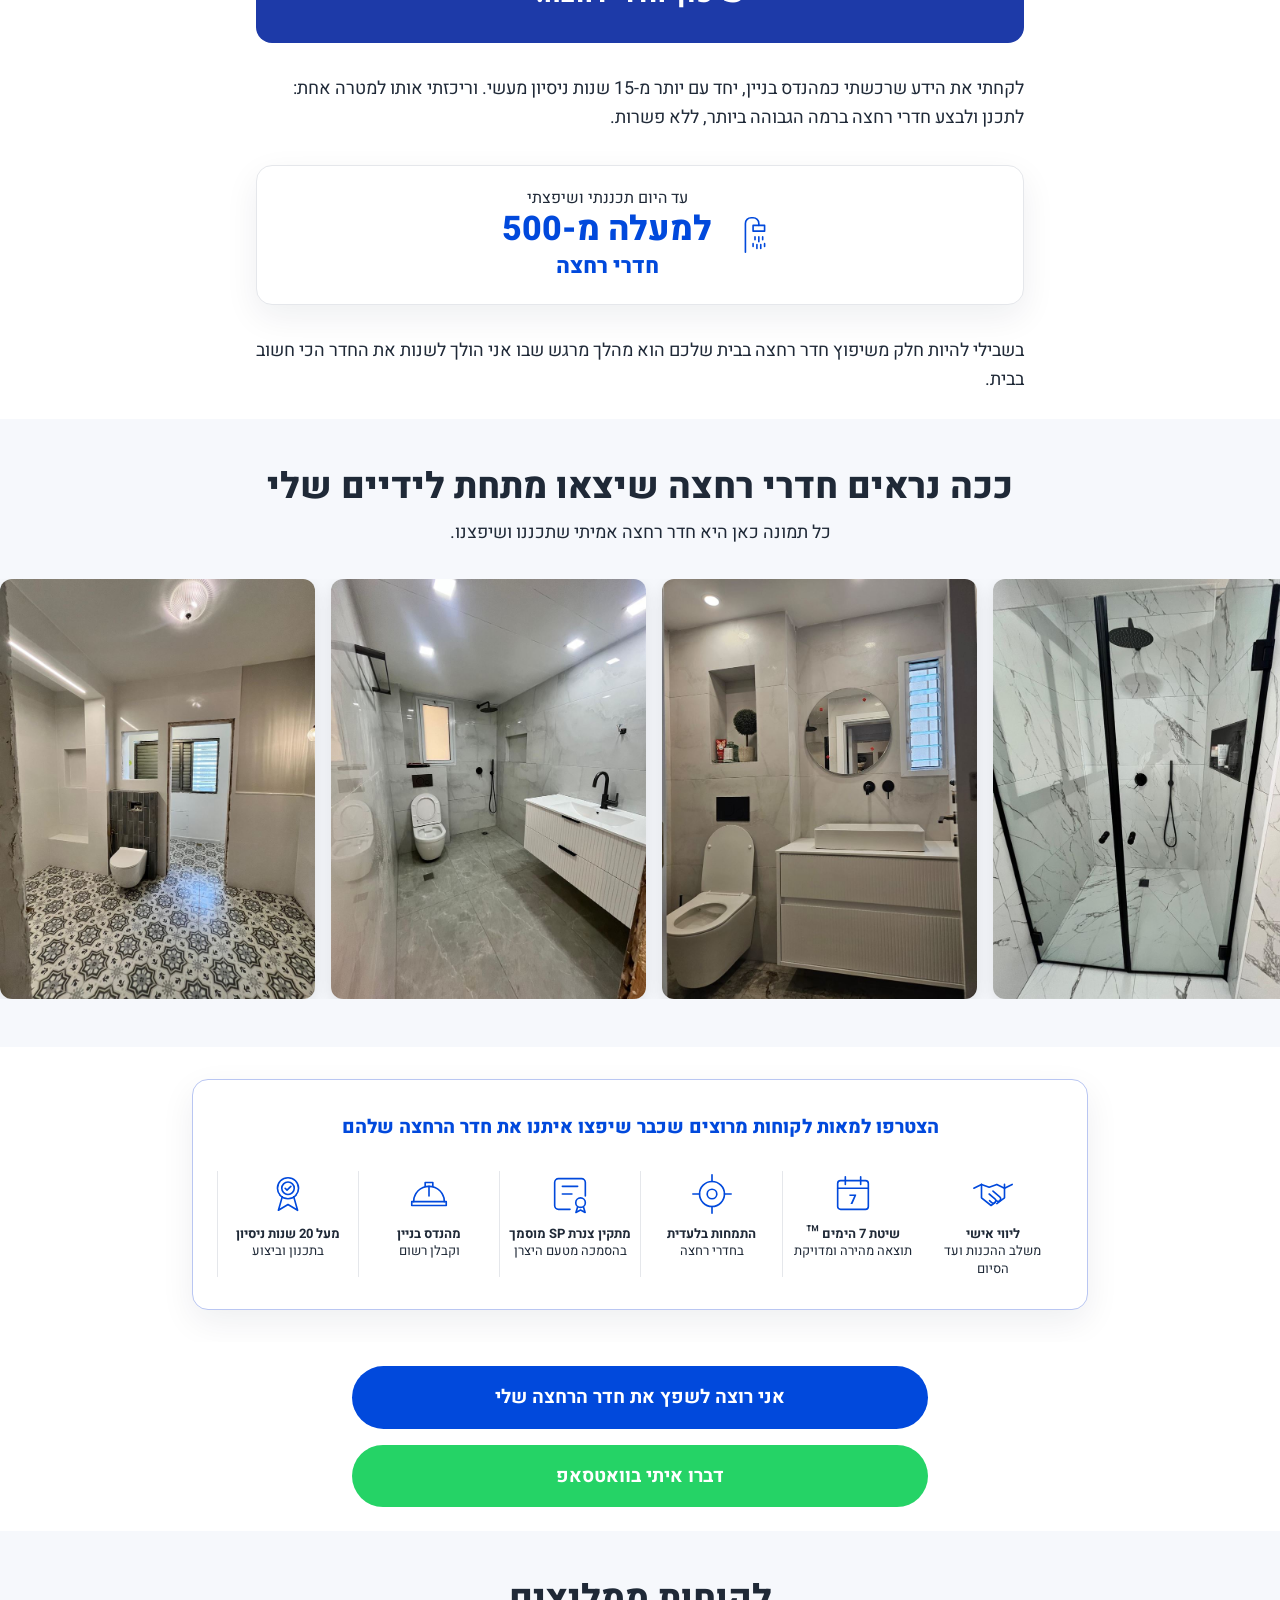
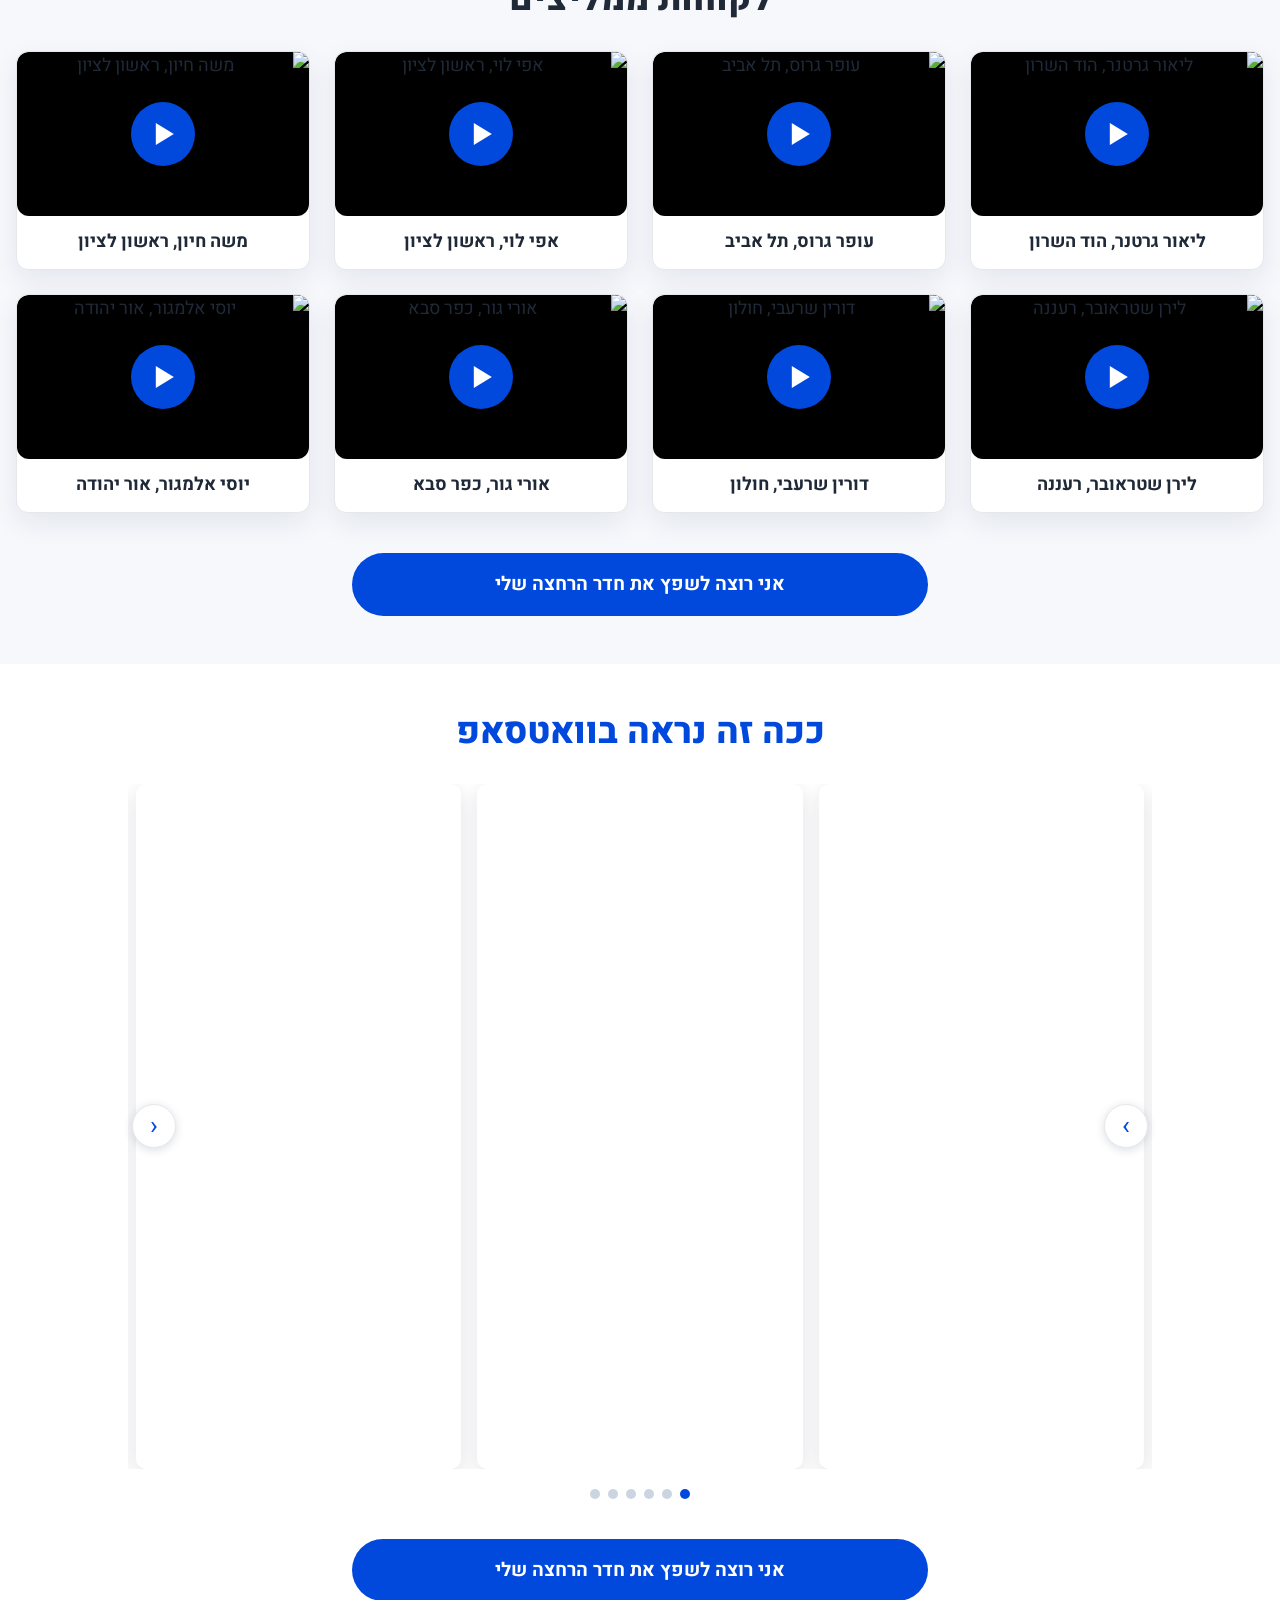
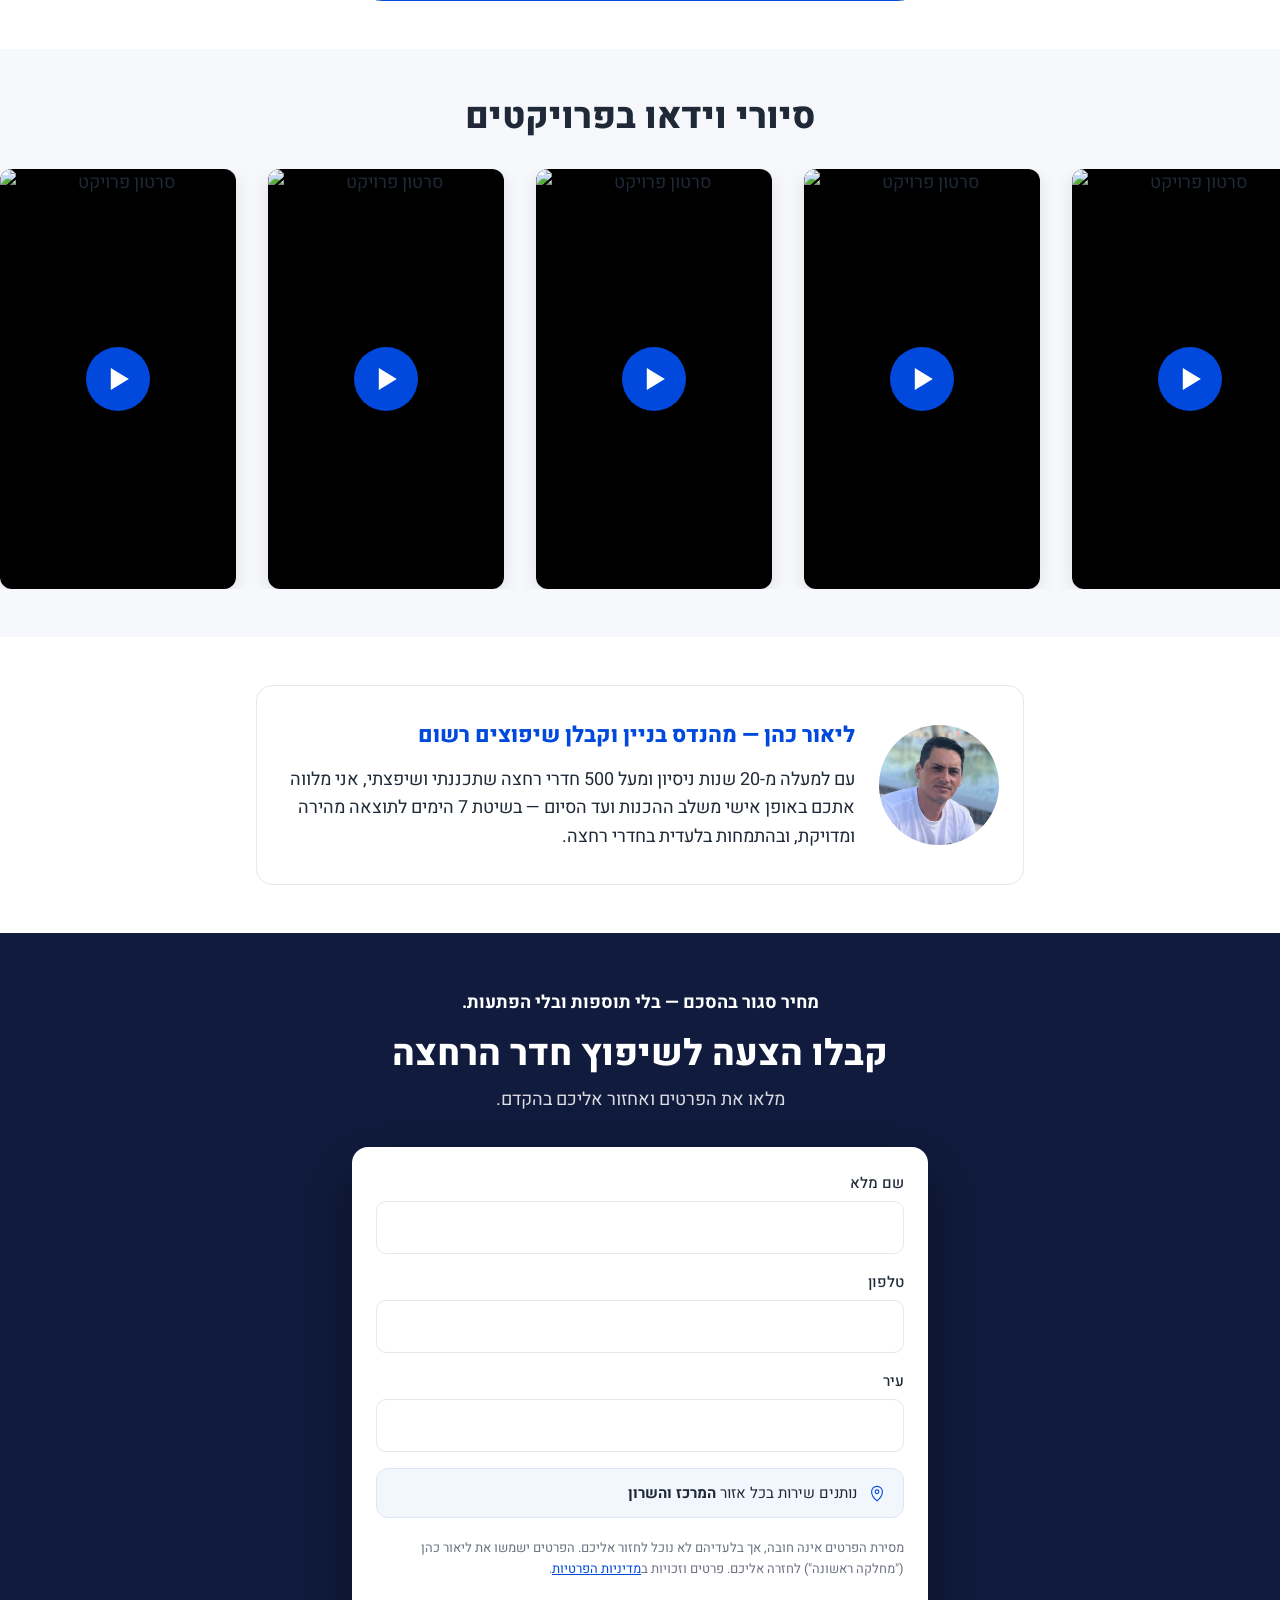
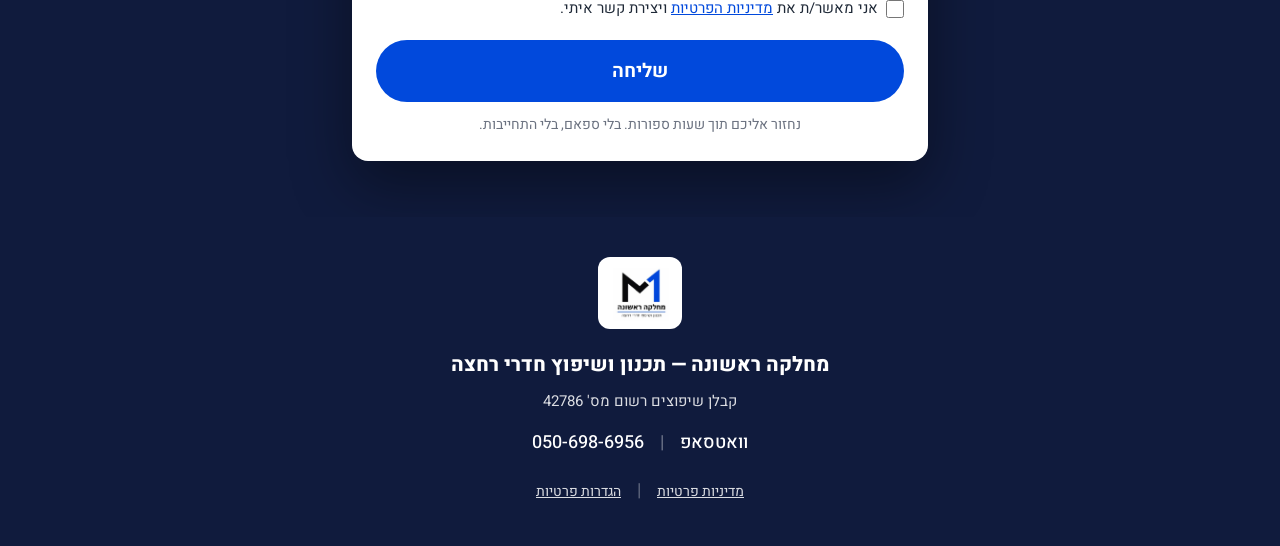
==== commit 2a39ba84: "טופס: נעילת שליחה, מניעת ליד כפול ובדיקת שם וטלפון (מקור 2038e1c) Co-Authored-By: Claude Opus 5.5 <n" ====
--- a/index.html
+++ b/index.html
@@ -71,8 +71,8 @@
       });
       if (window.fcPixelConsent() === 'granted') window.fcLoadPixel();
     </script>
-    <script type="module" crossorigin src="/assets/index-CNy27fvY.js"></script>
-    <link rel="stylesheet" crossorigin href="/assets/index-B8ih3zMY.css">
+    <script type="module" crossorigin src="/assets/index-iqrSu1nC.js"></script>
+    <link rel="stylesheet" crossorigin href="/assets/index-CIuOpL_X.css">
   </head>
   <body>
     <div id="root"></div>
--- a/assets/index-CIuOpL_X.css
+++ b/assets/index-CIuOpL_X.css
@@ -0,0 +1 @@
+*,:before,:after{--tw-border-spacing-x: 0;--tw-border-spacing-y: 0;--tw-translate-x: 0;--tw-translate-y: 0;--tw-rotate: 0;--tw-skew-x: 0;--tw-skew-y: 0;--tw-scale-x: 1;--tw-scale-y: 1;--tw-pan-x: ;--tw-pan-y: ;--tw-pinch-zoom: ;--tw-scroll-snap-strictness: proximity;--tw-gradient-from-position: ;--tw-gradient-via-position: ;--tw-gradient-to-position: ;--tw-ordinal: ;--tw-slashed-zero: ;--tw-numeric-figure: ;--tw-numeric-spacing: ;--tw-numeric-fraction: ;--tw-ring-inset: ;--tw-ring-offset-width: 0px;--tw-ring-offset-color: #fff;--tw-ring-color: rgb(59 130 246 / .5);--tw-ring-offset-shadow: 0 0 #0000;--tw-ring-shadow: 0 0 #0000;--tw-shadow: 0 0 #0000;--tw-shadow-colored: 0 0 #0000;--tw-blur: ;--tw-brightness: ;--tw-contrast: ;--tw-grayscale: ;--tw-hue-rotate: ;--tw-invert: ;--tw-saturate: ;--tw-sepia: ;--tw-drop-shadow: ;--tw-backdrop-blur: ;--tw-backdrop-brightness: ;--tw-backdrop-contrast: ;--tw-backdrop-grayscale: ;--tw-backdrop-hue-rotate: ;--tw-backdrop-invert: ;--tw-backdrop-opacity: ;--tw-backdrop-saturate: ;--tw-backdrop-sepia: ;--tw-contain-size: ;--tw-contain-layout: ;--tw-contain-paint: ;--tw-contain-style: }::backdrop{--tw-border-spacing-x: 0;--tw-border-spacing-y: 0;--tw-translate-x: 0;--tw-translate-y: 0;--tw-rotate: 0;--tw-skew-x: 0;--tw-skew-y: 0;--tw-scale-x: 1;--tw-scale-y: 1;--tw-pan-x: ;--tw-pan-y: ;--tw-pinch-zoom: ;--tw-scroll-snap-strictness: proximity;--tw-gradient-from-position: ;--tw-gradient-via-position: ;--tw-gradient-to-position: ;--tw-ordinal: ;--tw-slashed-zero: ;--tw-numeric-figure: ;--tw-numeric-spacing: ;--tw-numeric-fraction: ;--tw-ring-inset: ;--tw-ring-offset-width: 0px;--tw-ring-offset-color: #fff;--tw-ring-color: rgb(59 130 246 / .5);--tw-ring-offset-shadow: 0 0 #0000;--tw-ring-shadow: 0 0 #0000;--tw-shadow: 0 0 #0000;--tw-shadow-colored: 0 0 #0000;--tw-blur: ;--tw-brightness: ;--tw-contrast: ;--tw-grayscale: ;--tw-hue-rotate: ;--tw-invert: ;--tw-saturate: ;--tw-sepia: ;--tw-drop-shadow: ;--tw-backdrop-blur: ;--tw-backdrop-brightness: ;--tw-backdrop-contrast: ;--tw-backdrop-grayscale: ;--tw-backdrop-hue-rotate: ;--tw-backdrop-invert: ;--tw-backdrop-opacity: ;--tw-backdrop-saturate: ;--tw-backdrop-sepia: ;--tw-contain-size: ;--tw-contain-layout: ;--tw-contain-paint: ;--tw-contain-style: }*,:before,:after{box-sizing:border-box;border-width:0;border-style:solid;border-color:#e5e7eb}:before,:after{--tw-content: ""}html,:host{line-height:1.5;-webkit-text-size-adjust:100%;-moz-tab-size:4;-o-tab-size:4;tab-size:4;font-family:ui-sans-serif,system-ui,sans-serif,"Apple Color Emoji","Segoe UI Emoji",Segoe UI Symbol,"Noto Color Emoji";font-feature-settings:normal;font-variation-settings:normal;-webkit-tap-highlight-color:transparent}body{margin:0;line-height:inherit}hr{height:0;color:inherit;border-top-width:1px}abbr:where([title]){-webkit-text-decoration:underline dotted;text-decoration:underline dotted}h1,h2,h3,h4,h5,h6{font-size:inherit;font-weight:inherit}a{color:inherit;text-decoration:inherit}b,strong{font-weight:bolder}code,kbd,samp,pre{font-family:ui-monospace,SFMono-Regular,Menlo,Monaco,Consolas,Liberation Mono,Courier New,monospace;font-feature-settings:normal;font-variation-settings:normal;font-size:1em}small{font-size:80%}sub,sup{font-size:75%;line-height:0;position:relative;vertical-align:baseline}sub{bottom:-.25em}sup{top:-.5em}table{text-indent:0;border-color:inherit;border-collapse:collapse}button,input,optgroup,select,textarea{font-family:inherit;font-feature-settings:inherit;font-variation-settings:inherit;font-size:100%;font-weight:inherit;line-height:inherit;letter-spacing:inherit;color:inherit;margin:0;padding:0}button,select{text-transform:none}button,input:where([type=button]),input:where([type=reset]),input:where([type=submit]){-webkit-appearance:button;background-color:transparent;background-image:none}:-moz-focusring{outline:auto}:-moz-ui-invalid{box-shadow:none}progress{vertical-align:baseline}::-webkit-inner-spin-button,::-webkit-outer-spin-button{height:auto}[type=search]{-webkit-appearance:textfield;outline-offset:-2px}::-webkit-search-decoration{-webkit-appearance:none}::-webkit-file-upload-button{-webkit-appearance:button;font:inherit}summary{display:list-item}blockquote,dl,dd,h1,h2,h3,h4,h5,h6,hr,figure,p,pre{margin:0}fieldset{margin:0;padding:0}legend{padding:0}ol,ul,menu{list-style:none;margin:0;padding:0}dialog{padding:0}textarea{resize:vertical}input::-moz-placeholder,textarea::-moz-placeholder{opacity:1;color:#9ca3af}input::placeholder,textarea::placeholder{opacity:1;color:#9ca3af}button,[role=button]{cursor:pointer}:disabled{cursor:default}img,svg,video,canvas,audio,iframe,embed,object{display:block;vertical-align:middle}img,video{max-width:100%;height:auto}[hidden]:where(:not([hidden=until-found])){display:none}.sr-only{position:absolute;width:1px;height:1px;padding:0;margin:-1px;overflow:hidden;clip:rect(0,0,0,0);white-space:nowrap;border-width:0}.fixed{position:fixed}.absolute{position:absolute}.relative{position:relative}.sticky{position:sticky}.inset-0{top:0;right:0;bottom:0;left:0}.bottom-0{bottom:0}.left-0{left:0}.right-0{right:0}.top-0{top:0}.z-10{z-index:10}.z-50{z-index:50}.mx-auto{margin-left:auto;margin-right:auto}.my-8{margin-top:2rem;margin-bottom:2rem}.mb-3{margin-bottom:.75rem}.mb-4{margin-bottom:1rem}.mb-5{margin-bottom:1.25rem}.mb-6{margin-bottom:1.5rem}.mt-1{margin-top:.25rem}.mt-10{margin-top:2.5rem}.mt-2{margin-top:.5rem}.mt-3{margin-top:.75rem}.mt-4{margin-top:1rem}.mt-5{margin-top:1.25rem}.mt-6{margin-top:1.5rem}.mt-7{margin-top:1.75rem}.mt-8{margin-top:2rem}.block{display:block}.inline-block{display:inline-block}.flex{display:flex}.inline-flex{display:inline-flex}.grid{display:grid}.hidden{display:none}.h-9{height:2.25rem}.h-full{height:100%}.h-px{height:1px}.min-h-screen{min-height:100vh}.w-auto{width:auto}.w-full{width:100%}.max-w-2xl{max-width:42rem}.max-w-3xl{max-width:48rem}.max-w-4xl{max-width:56rem}.max-w-5xl{max-width:64rem}.max-w-7xl{max-width:80rem}.max-w-\[640px\]{max-width:640px}.max-w-lg{max-width:32rem}.max-w-xl{max-width:36rem}.max-w-xs{max-width:20rem}.flex-1{flex:1 1 0%}.shrink-0{flex-shrink:0}.transform{transform:translate(var(--tw-translate-x),var(--tw-translate-y)) rotate(var(--tw-rotate)) skew(var(--tw-skew-x)) skewY(var(--tw-skew-y)) scaleX(var(--tw-scale-x)) scaleY(var(--tw-scale-y))}.resize{resize:both}.grid-cols-1{grid-template-columns:repeat(1,minmax(0,1fr))}.grid-cols-2{grid-template-columns:repeat(2,minmax(0,1fr))}.grid-cols-4{grid-template-columns:repeat(4,minmax(0,1fr))}.flex-col{flex-direction:column}.flex-wrap{flex-wrap:wrap}.items-start{align-items:flex-start}.items-center{align-items:center}.justify-center{justify-content:center}.justify-between{justify-content:space-between}.gap-2{gap:.5rem}.gap-2\.5{gap:.625rem}.gap-3{gap:.75rem}.gap-4{gap:1rem}.gap-5{gap:1.25rem}.gap-6{gap:1.5rem}.gap-y-7{row-gap:1.75rem}.divide-x>:not([hidden])~:not([hidden]){--tw-divide-x-reverse: 0;border-right-width:calc(1px * var(--tw-divide-x-reverse));border-left-width:calc(1px * calc(1 - var(--tw-divide-x-reverse)))}.divide-\[\#e5e7eb\]>:not([hidden])~:not([hidden]){--tw-divide-opacity: 1;border-color:rgb(229 231 235 / var(--tw-divide-opacity, 1))}.overflow-hidden{overflow:hidden}.break-all{word-break:break-all}.rounded-2xl{border-radius:1rem}.rounded-full{border-radius:9999px}.rounded-xl{border-radius:.75rem}.border{border-width:1px}.bg-white{--tw-bg-opacity: 1;background-color:rgb(255 255 255 / var(--tw-bg-opacity, 1))}.px-2{padding-left:.5rem;padding-right:.5rem}.px-4{padding-left:1rem;padding-right:1rem}.px-5{padding-left:1.25rem;padding-right:1.25rem}.px-6{padding-left:1.5rem;padding-right:1.5rem}.py-10{padding-top:2.5rem;padding-bottom:2.5rem}.py-12{padding-top:3rem;padding-bottom:3rem}.py-14{padding-top:3.5rem;padding-bottom:3.5rem}.py-2{padding-top:.5rem;padding-bottom:.5rem}.py-20{padding-top:5rem;padding-bottom:5rem}.py-3{padding-top:.75rem;padding-bottom:.75rem}.py-4{padding-top:1rem;padding-bottom:1rem}.py-5{padding-top:1.25rem;padding-bottom:1.25rem}.py-6{padding-top:1.5rem;padding-bottom:1.5rem}.py-7{padding-top:1.75rem;padding-bottom:1.75rem}.py-8{padding-top:2rem;padding-bottom:2rem}.pb-20{padding-bottom:5rem}.pb-4{padding-bottom:1rem}.pb-8{padding-bottom:2rem}.pt-10{padding-top:2.5rem}.text-left{text-align:left}.text-center{text-align:center}.font-heebo{font-family:Heebo,sans-serif}.text-3xl{font-size:1.875rem;line-height:2.25rem}.text-4xl{font-size:2.25rem;line-height:2.5rem}.underline{text-decoration-line:underline}.blur{--tw-blur: blur(8px);filter:var(--tw-blur) var(--tw-brightness) var(--tw-contrast) var(--tw-grayscale) var(--tw-hue-rotate) var(--tw-invert) var(--tw-saturate) var(--tw-sepia) var(--tw-drop-shadow)}.transition{transition-property:color,background-color,border-color,text-decoration-color,fill,stroke,opacity,box-shadow,transform,filter,backdrop-filter;transition-timing-function:cubic-bezier(.4,0,.2,1);transition-duration:.15s}:root{--brand-blue: #0149dc;--bg-white: #ffffff;--bg-ice: #f6f8fc;--bg-navy: #101b3d}.hero-blueprint{position:relative;background-color:var(--bg-white)}.hero-blueprint:before{content:"";position:absolute;top:0;right:0;bottom:0;left:0;z-index:0;background-image:linear-gradient(to right,rgba(1,73,220,.04) 1px,transparent 1px),linear-gradient(to bottom,rgba(1,73,220,.04) 1px,transparent 1px);background-size:32px 32px;-webkit-mask-image:linear-gradient(to bottom,#000 0%,#000 35%,transparent 80%);mask-image:linear-gradient(to bottom,#000 0%,#000 35%,transparent 80%);pointer-events:none}html{scroll-behavior:smooth}body{margin:0;font-family:Heebo,sans-serif;color:#1f2937;font-size:18px;line-height:1.6;background:#fff;-webkit-font-smoothing:antialiased}*{box-sizing:border-box}.playbtn{width:64px;height:64px;border-radius:9999px;background:var(--brand-blue);box-shadow:0 6px 18px #0000004d;position:relative;transition:transform .15s ease}.playbtn-wrap:hover .playbtn{transform:scale(1.08)}.playbtn:after{content:"";position:absolute;top:50%;left:50%;transform:translate(-40%,-50%);width:0;height:0;border-style:solid;border-width:11px 0 11px 18px;border-color:transparent transparent transparent #ffffff}.marquee-viewport{width:100%;overflow:hidden}.marquee-track{display:flex;flex-wrap:nowrap;width:-moz-max-content;width:max-content;animation-name:marquee-rtl;animation-timing-function:linear;animation-iteration-count:infinite;will-change:transform}.marquee-viewport:hover .marquee-track{animation-play-state:paused}.marquee-item{flex:0 0 auto;width:210px;height:280px;margin-right:16px;border:none;padding:0;background:transparent;border-radius:12px;overflow:hidden;box-shadow:0 6px 18px #0000001a;cursor:pointer}.marquee-item img{width:100%;height:100%;display:block;-o-object-fit:cover;object-fit:cover;transition:transform .3s ease}.marquee-item:hover img{transform:scale(1.03)}@media (min-width: 768px){.marquee-item{width:315px;height:420px}}@keyframes marquee-rtl{0%{transform:translate(0)}to{transform:translate(calc(-1 * var(--seq-width, 0px)))}}@media (prefers-reduced-motion: reduce){.marquee-track{animation:none;transform:none!important}.marquee-viewport{overflow-x:auto}}.wa-carousel{width:100%;overflow:hidden}.wa-track{display:flex;flex-wrap:nowrap;width:100%;will-change:transform}.wa-slide{flex:0 0 calc(100% / var(--vc, 3));max-width:calc(100% / var(--vc, 3));padding:0 8px;box-sizing:border-box}.wa-frame{display:block;width:100%;padding:8px;background:#fff;border:none;border-radius:10px;box-shadow:0 6px 20px #101b3d1f;cursor:pointer;position:relative;transition:transform .25s ease,box-shadow .25s ease}.wa-frame img{display:block;width:100%;height:auto;border-radius:6px}.wa-frame:hover{transform:scale(1.02);box-shadow:0 12px 30px #101b3d33}.wa-zoom{position:absolute;top:16px;left:16px;width:30px;height:30px;border-radius:9999px;background:#fffffff2;display:flex;align-items:center;justify-content:center;box-shadow:0 2px 8px #00000026;opacity:0;transition:opacity .2s ease;pointer-events:none}.wa-frame:hover .wa-zoom{opacity:1}.vmarquee-viewport{width:100%;overflow:hidden}.vmarquee-viewport.is-scrolling{overflow-x:auto;scroll-snap-type:x mandatory;-webkit-overflow-scrolling:touch}.vmarquee-track{display:flex;flex-wrap:nowrap;width:-moz-max-content;width:max-content;animation-name:marquee-rtl;animation-timing-function:linear;animation-iteration-count:infinite;will-change:transform}.vmarquee-viewport:hover .vmarquee-track,.vmarquee-viewport.is-scrolling .vmarquee-track{animation-play-state:paused}.video-card{position:relative;flex:0 0 auto;width:236px;height:420px;margin-right:32px;scroll-snap-align:center;border:none;padding:0;background:#000;border-radius:12px;overflow:hidden;box-shadow:0 6px 18px #0000001a;cursor:pointer}.video-thumb{width:100%;height:100%;-o-object-fit:cover;object-fit:cover;display:block}.video-play{position:absolute;top:0;right:0;bottom:0;left:0;display:flex;align-items:center;justify-content:center}@media (max-width: 767px){.video-card{width:200px;height:356px}}@media (prefers-reduced-motion: reduce){.vmarquee-track{animation:none;transform:none!important}.vmarquee-viewport{overflow-x:auto;scroll-snap-type:x mandatory}}.focus\:border-\[color\:var\(--brand-blue\)\]:focus{border-color:var(--brand-blue)}.focus\:outline-none:focus{outline:2px solid transparent;outline-offset:2px}.focus\:outline:focus{outline-style:solid}.focus\:outline-2:focus{outline-width:2px}.focus\:outline-offset-2:focus{outline-offset:2px}.focus\:outline-\[color\:var\(--brand-blue\)\]:focus{outline-color:var(--brand-blue)}@media (min-width: 640px){.sm\:grid-cols-2{grid-template-columns:repeat(2,minmax(0,1fr))}.sm\:flex-row{flex-direction:row}.sm\:text-right{text-align:right}}@media (min-width: 768px){.md\:flex{display:flex}.md\:hidden{display:none}.md\:h-11{height:2.75rem}.md\:grid-cols-3{grid-template-columns:repeat(3,minmax(0,1fr))}.md\:pb-0{padding-bottom:0}.md\:text-4xl{font-size:2.25rem;line-height:2.5rem}.md\:text-6xl{font-size:3.75rem;line-height:1}}@media (min-width: 1024px){.lg\:flex{display:flex}.lg\:hidden{display:none}.lg\:grid-cols-4{grid-template-columns:repeat(4,minmax(0,1fr))}}
